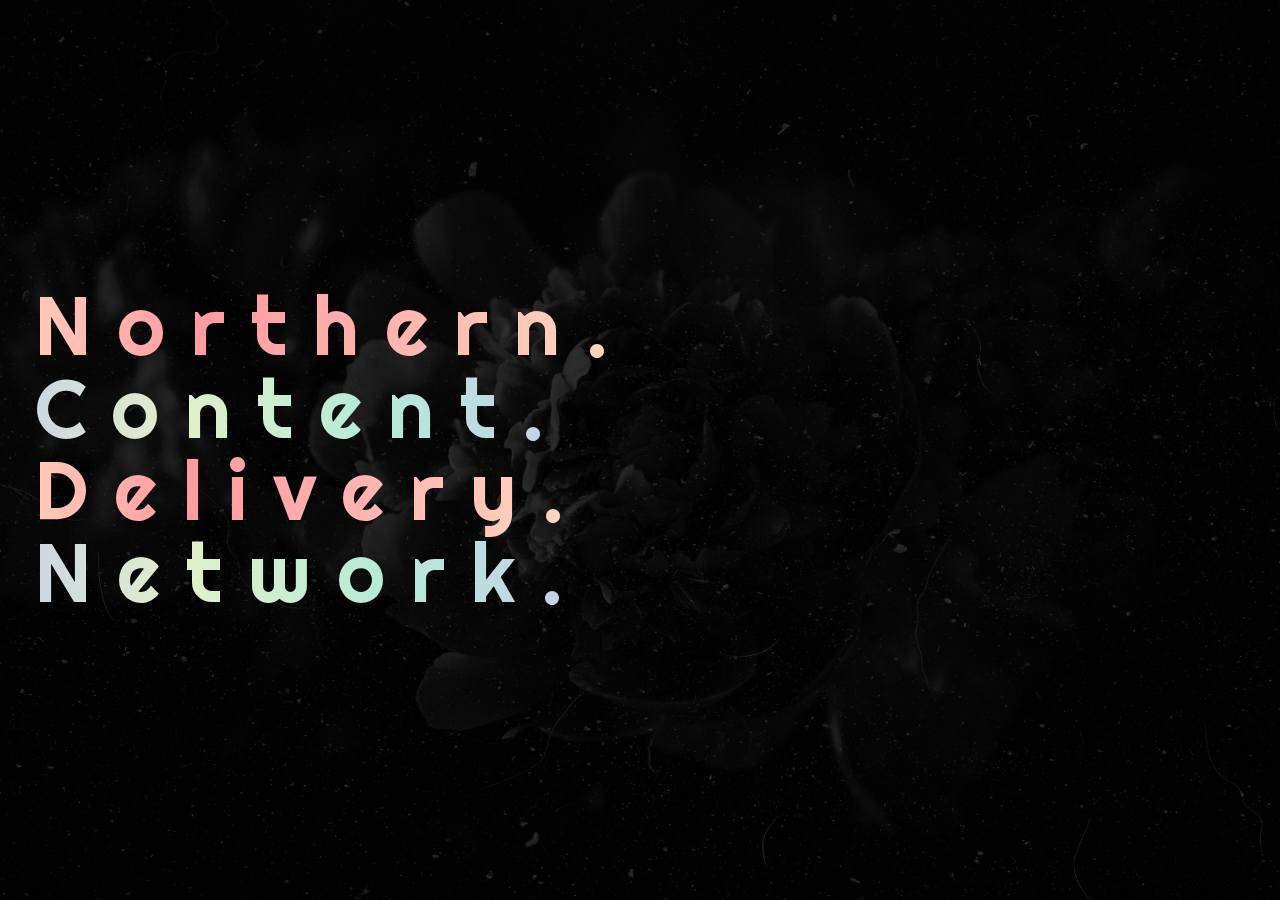
==== index.html @ 8bcfa13d "Add files via upload" ====
<!DOCTYPE HTML>
<html lang="en">
	<head>
		<title>N̷R̷T̷H̷C̷D̷N̷.̷M̷E̷</title>
		<meta charset="utf-8" />
		<meta name="viewport" content="width=device-width,initial-scale=1,user-scalable=no" />
		<meta name="description" content="NRTHCDN, Some Wacky CDN for ServersFrom.Space. Idk, probably my shared files and images here." />
		<link href="https://fonts.googleapis.com/css?family=Righteous:400,400italic" rel="stylesheet" type="text/css" />
		<link rel="icon" type="image/png" href="assets/images/favicon.png" />
		<link rel="apple-touch-icon" href="assets/images/apple-touch-icon.png" />
		<link rel="stylesheet" href="assets/main.css" />
		<noscript><link rel="stylesheet" href="assets/noscript.css" /></noscript>
	</head>
	<body class="is-loading">
		<div id="wrapper">
			<div id="main">
				<div class="inner">
					<h1 id="text06"><a href="#">Northern.</a></h1>
					<h1 id="text04"><a href="#">Content.</a></h1>
					<h1 id="text08"><a href="#">Delivery.</a></h1>
					<h1 id="text02"><a href="#">Network.</a></h1>
					<div id="embed07">
						<style>
						.rainbow_text_animated {
						 background: linear-gradient(to right, #6666ff, #0099ff, #00ff00, #ff3399, #6666ff);
						 -webkit-background-clip: text;
						 background-clip: text;
						 color: transparent;
						 animation: rainbow_animation 6s ease-in-out infinite;
						 background-size: 400% 100%;
						}
						
						@keyframes rainbow_animation {
						 0%,100% {
						 background-position: 0 0;
						 }
						
						 50% {
						 background-position: 100% 0;
						 }
						}
						</style>
					</div>
				</div>
			</div>
		</div>
		<script src="assets/main.js"></script>
	</body>
</html>
---- assets/main.css ----
html,body,div,span,applet,object,iframe,h1,h2,h3,h4,h5,h6,p,blockquote,pre,a,abbr,acronym,address,big,cite,code,del,dfn,em,img,ins,kbd,q,s,samp,small,strike,strong,sub,sup,tt,var,b,u,i,center,dl,dt,dd,ol,ul,li,fieldset,form,label,legend,table,caption,tbody,tfoot,thead,tr,th,td,article,aside,canvas,details,embed,figure,figcaption,footer,header,hgroup,menu,nav,output,ruby,section,summary,time,mark,audio,video{margin:0;padding:0;border:0;font-size:100%;font:inherit;vertical-align:baseline;}article,aside,details,figcaption,figure,footer,header,hgroup,menu,nav,section{display:block;}body{line-height:1;}ol,ul{list-style:none;}blockquote,q{quotes:none;}blockquote:before,blockquote:after,q:before,q:after{content:'';content:none;}table{border-collapse:collapse;border-spacing:0;}body{-webkit-text-size-adjust:none}mark{background-color:transparent;color:inherit}input::-moz-focus-inner{border:0;padding:0}input[type="text"],input[type="email"],select,textarea{-moz-appearance:none;-webkit-appearance:none;-ms-appearance:none;appearance:none}

*, *:before, *:after {
	box-sizing: border-box;
}

body {
	min-width: 320px;
	min-height: 100vh;
	line-height: 1.0;
	word-wrap: break-word;
	overflow-x: hidden;
}

u {
	text-decoration: underline;
}

strong {
	color: inherit;
	font-weight: bolder;
}

em {
	font-style: italic;
}

code {
	font-family: 'Lucida Console', 'Courier New', monospace;
	font-weight: normal;
	text-indent: 0;
	letter-spacing: 0;
	font-size: 0.9em;
	margin: 0 0.25em;
	padding: 0.25em 0.5em;
	background-color: rgba(144,144,144,0.25);
	border-radius: 0.25em;
}

mark {
	background-color: rgba(144,144,144,0.25);
}

a {
	-moz-transition: color 0.25s ease, background-color 0.25s ease, border-color 0.25s ease;
	-webkit-transition: color 0.25s ease, background-color 0.25s ease, border-color 0.25s ease;
	-ms-transition: color 0.25s ease, background-color 0.25s ease, border-color 0.25s ease;
	transition: color 0.25s ease, background-color 0.25s ease, border-color 0.25s ease;
	color: inherit;
	text-decoration: underline;
}

s {
	text-decoration: line-through;
}

body:before {
	content: '';
	display: block;
	position: fixed;
	top: 0;
	left: 0;
	width: 100vw;
	height: 100vh;
	z-index: 0;
	-moz-pointer-events: none;
	-webkit-pointer-events: none;
	-ms-pointer-events: none;
	pointer-events: none;
	-moz-transform: scale(1);
	-webkit-transform: scale(1);
	-ms-transform: scale(1);
	transform: scale(1);
	background-attachment: scroll;
	background-image: linear-gradient(to top, rgba(0,0,0,0.753), rgba(0,0,0,0.753)), url('images/bg.png');
	background-position: 0% 0%, center;
	background-repeat: repeat, no-repeat;
	background-size: auto, cover;
	background-color: #FFFFFF;
}

body:after {
	display: block;
	content: '';
	position: fixed;
	top: 0;
	left: 0;
	width: 100%;
	height: 100%;
	background-color: #000000;
	z-index: 1;
	opacity: 0;
	visibility: hidden;
	-moz-transition: opacity 1s ease-in-out 0s, visibility 1s 0s;
	-webkit-transition: opacity 1s ease-in-out 0s, visibility 1s 0s;
	-ms-transition: opacity 1s ease-in-out 0s, visibility 1s 0s;
	transition: opacity 1s ease-in-out 0s, visibility 1s 0s;
	-moz-transform: scale(1);
	-webkit-transform: scale(1);
	-ms-transform: scale(1);
	transform: scale(1);
}

body.is-loading:after {
	opacity: 1;
	visibility: visible;
}

html {
	font-size: 18pt;
}

#wrapper {
	-webkit-overflow-scrolling: touch;
	display: flex;
	-moz-flex-direction: column;
	-webkit-flex-direction: column;
	-ms-flex-direction: column;
	flex-direction: column;
	-moz-align-items: center;
	-webkit-align-items: center;
	-ms-align-items: center;
	align-items: center;
	-moz-justify-content: center;
	-webkit-justify-content: center;
	-ms-justify-content: center;
	justify-content: center;
	min-height: 100vh;
	position: relative;
	z-index: 2;
	overflow: hidden;
}

#main {
	display: flex;
	position: relative;
	max-width: 100%;
	z-index: 1;
	-moz-align-items: center;
	-webkit-align-items: center;
	-ms-align-items: center;
	align-items: center;
	-moz-justify-content: center;
	-webkit-justify-content: center;
	-ms-justify-content: center;
	justify-content: center;
	-moz-flex-grow: 0;
	-webkit-flex-grow: 0;
	-ms-flex-grow: 0;
	flex-grow: 0;
	-moz-flex-shrink: 0;
	-webkit-flex-shrink: 0;
	-ms-flex-shrink: 0;
	flex-shrink: 0;
	text-align: center;
	-moz-transition: opacity 2s ease 0s,-moz-filter 2s ease 0s;
	-webkit-transition: opacity 2s ease 0s,-webkit-filter 2s ease 0s;
	-ms-transition: opacity 2s ease 0s,-ms-filter 2s ease 0s;
	transition: opacity 2s ease 0s,filter 2s ease 0s;
}

#main > .inner {
	position: relative;
	z-index: 1;
	border-radius: inherit;
	padding: 4rem 2rem;
	max-width: 100%;
	width: 76rem;
}

#main > .inner > * {
	margin-top: 0rem;
	margin-bottom: 0rem;
	-moz-transition: opacity 1s ease-in-out 0s,-moz-filter 1s ease-in-out 0s;
	-webkit-transition: opacity 1s ease-in-out 0s,-webkit-filter 1s ease-in-out 0s;
	-ms-transition: opacity 1s ease-in-out 0s,-ms-filter 1s ease-in-out 0s;
	transition: opacity 1s ease-in-out 0s,filter 1s ease-in-out 0s;
}

#main > .inner > :first-child {
	margin-top: 0 !important;
}

#main > .inner > :last-child {
	margin-bottom: 0 !important;
}

#main > .inner > .full {
	margin-left: calc(-2rem);
	width: calc(100% + 4rem + 0.4725px);
	max-width: calc(100% + 4rem + 0.4725px);
}

#main > .inner > .full:first-child {
	margin-top: -4rem !important;
	border-top-left-radius: inherit;
	border-top-right-radius: inherit;
}

#main > .inner > .full:last-child {
	margin-bottom: -4rem !important;
	border-bottom-left-radius: inherit;
	border-bottom-right-radius: inherit;
}

#main > .inner > .full.screen {
	width: 100vw;
	max-width: 100vw;
	position: relative;
	border-radius: 0 !important;
	left: 50%;
	right: auto;
	margin-left: -50vw;
}

body.is-loading #main {
	opacity: 0;
	-moz-filter: blur(2px);
	-webkit-filter: blur(2px);
	-ms-filter: blur(2px);
	filter: blur(2px);
}

body.is-loading #main > .inner > * {
	opacity: 0;
	-moz-filter: blur(2px);
	-webkit-filter: blur(2px);
	-ms-filter: blur(2px);
	filter: blur(2px);
}

#main > .inner > :nth-child(2) {
	-moz-transition-delay: 0.375s;
	-webkit-transition-delay: 0.375s;
	-ms-transition-delay: 0.375s;
	transition-delay: 0.375s;
}

#main > .inner > :nth-child(3) {
	-moz-transition-delay: 0.75s;
	-webkit-transition-delay: 0.75s;
	-ms-transition-delay: 0.75s;
	transition-delay: 0.75s;
}

#main > .inner > :nth-child(4) {
	-moz-transition-delay: 1.125s;
	-webkit-transition-delay: 1.125s;
	-ms-transition-delay: 1.125s;
	transition-delay: 1.125s;
}

#main > .inner > :nth-child(5) {
	-moz-transition-delay: 1.5s;
	-webkit-transition-delay: 1.5s;
	-ms-transition-delay: 1.5s;
	transition-delay: 1.5s;
}

body.is-instant #main, body.is-instant #main > .inner > *,body.is-instant #main > .inner > section > *  {
	-moz-transition: none !important;
	-webkit-transition: none !important;
	-ms-transition: none !important;
	transition: none !important;
}

body.is-instant:after {
	display: none !important;
	-moz-transition: none !important;
	-webkit-transition: none !important;
	-ms-transition: none !important;
	transition: none !important;
}

h1 br + br, h2 br + br, h3 br + br, p br + br {
	display: block;
	content: ' ';
}

h1 .li, h2 .li, h3 .li, p .li {
	display: list-item;
	padding-left: 0.5em;
	margin: 0.75em 0 0 1em;
}

#text06 br + br {
	margin-top: 0.6rem;
}

#text06 {
	text-align: left;
	color: #F5DEB3;
	font-family: 'Righteous', cursive;
	letter-spacing: 1.5rem;
	width: calc(100% + 1.5rem);
	font-size: 4.75em;
	line-height: 1;
	font-weight: 400;
}

#text06 a {
	text-decoration: none;
}

#text06 a:hover {
	text-decoration: underline;
}

#text06 a {
	background: linear-gradient(to right, #FF9AA2, #FFB7B2, #FFDAC1, #FF9AA2, #FFB7B2, #FFDAC1, #FF9AA2, #FFB7B2, #FFDAC1, #FF9AA2, #FFB7B2, #FFDAC1);
	-webkit-background-clip: text;
	background-clip: text;
	color: transparent;
	animation: rainbow_animation 4s ease-in-out infinite;
	background-size: 400% 100%;
	background-position: 100% 0;
}

#text04 br + br {
	margin-top: 0.6rem;
}

#text04 {
	text-align: left;
	color: #F5DEB3;
	font-family: 'Righteous', cursive;
	letter-spacing: 1.5rem;
	width: calc(100% + 1.5rem);
	font-size: 4.75em;
	line-height: 1;
	font-weight: 400;
}

#text04 a {
	text-decoration: none;
}

#text04 a:hover {
	text-decoration: underline;
}

#text04 a {
	background: linear-gradient(to right, #E2F0CB, #B5EAD7, #C7CEEA, #E2F0CB, #B5EAD7, #C7CEEA, #E2F0CB, #B5EAD7, #C7CEEA, #E2F0CB, #B5EAD7, #C7CEEA);
	-webkit-background-clip: text;
	background-clip: text;
	color: transparent;
	animation: rainbow_animation 4s ease-in-out infinite;
	background-size: 400% 100%;
	background-position: 100% 0;
}

#text08 br + br {
	margin-top: 0.6rem;
}

#text08 {
	text-align: left;
	color: #F5DEB3;
	font-family: 'Righteous', cursive;
	letter-spacing: 1.5rem;
	width: calc(100% + 1.5rem);
	font-size: 4.75em;
	line-height: 1;
	font-weight: 400;
}

#text08 a {
	text-decoration: none;
}

#text08 a:hover {
	text-decoration: underline;
}

#text08 a {
	background: linear-gradient(to right, #FF9AA2, #FFB7B2, #FFDAC1, #FF9AA2, #FFB7B2, #FFDAC1, #FF9AA2, #FFB7B2, #FFDAC1, #FF9AA2, #FFB7B2, #FFDAC1);
	-webkit-background-clip: text;
	background-clip: text;
	color: transparent;
	animation: rainbow_animation 4s ease-in-out infinite;
	background-size: 400% 100%;
	background-position: 100% 0;
}

#text02 br + br {
	margin-top: 0.6rem;
}

#text02 {
	text-align: left;
	color: #F5DEB3;
	font-family: 'Righteous', cursive;
	letter-spacing: 1.5rem;
	width: calc(100% + 1.5rem);
	font-size: 4.75em;
	line-height: 1;
	font-weight: 400;
}

#text02 a {
	text-decoration: none;
}

#text02 a:hover {
	text-decoration: underline;
}

#text02 a {
	background: linear-gradient(to right, #E2F0CB, #B5EAD7, #C7CEEA, #E2F0CB, #B5EAD7, #C7CEEA, #E2F0CB, #B5EAD7, #C7CEEA, #E2F0CB, #B5EAD7, #C7CEEA);
	-webkit-background-clip: text;
	background-clip: text;
	color: transparent;
	animation: rainbow_animation 4s ease-in-out infinite;
	background-size: 400% 100%;
	background-position: 100% 0;
}

@media (max-width: 1680px) {
	html {
		font-size: 13pt;
	}
}

@media (max-width: 1280px) {
	html {
		font-size: 13pt;
	}
}

@media (max-width: 980px) {
	html {
		font-size: 11pt;
	}
}

@media (max-width: 736px) {
	html {
		font-size: 11pt;
	}
	
	#main > .inner {
		padding: 3.5rem 2rem;
	}
	
	#main > .inner > * {
		margin-top: 0rem;
		margin-bottom: 0rem;
	}
	
	#main > .inner > .full {
		margin-left: calc(-2rem);
		width: calc(100% + 4rem + 0.4725px);
		max-width: calc(100% + 4rem + 0.4725px);
	}
	
	#main > .inner > .full:first-child {
		margin-top: -3.5rem !important;
	}
	
	#main > .inner > .full:last-child {
		margin-bottom: -3.5rem !important;
	}
	
	#main > .inner > .full.screen {
		margin-left: -50vw;
	}
	
	#text06 {
		letter-spacing: 1.3125rem;
		width: calc(100% + 1.3125rem);
		font-size: 3.5em;
		line-height: 1;
	}
	
	#text04 {
		letter-spacing: 1.3125rem;
		width: calc(100% + 1.3125rem);
		font-size: 3.5em;
		line-height: 1;
	}
	
	#text08 {
		letter-spacing: 1.3125rem;
		width: calc(100% + 1.3125rem);
		font-size: 3.5em;
		line-height: 1;
	}
	
	#text02 {
		letter-spacing: 1.3125rem;
		width: calc(100% + 1.3125rem);
		font-size: 3.5em;
		line-height: 1;
	}
}

@media (max-width: 480px) {
	#main > .inner > * {
		margin-top: 0rem;
		margin-bottom: 0rem;
	}
}

@media (max-width: 360px) {
	#main > .inner {
		padding: 2.625rem 1.5rem;
	}
	
	#main > .inner > * {
		margin-top: 0rem;
		margin-bottom: 0rem;
	}
	
	#main > .inner > .full {
		margin-left: calc(-1.5rem);
		width: calc(100% + 3rem + 0.4725px);
		max-width: calc(100% + 3rem + 0.4725px);
	}
	
	#main > .inner > .full:first-child {
		margin-top: -2.625rem !important;
	}
	
	#main > .inner > .full:last-child {
		margin-bottom: -2.625rem !important;
	}
	
	#main > .inner > .full.screen {
		margin-left: -50vw;
	}
	
	#text06 {
		font-size: 3.5em;
	}
	
	#text04 {
		font-size: 3.5em;
	}
	
	#text08 {
		font-size: 3.5em;
	}
	
	#text02 {
		font-size: 3.5em;
	}
}
---- assets/noscript.css ----
body {
	overflow: auto !important;
}

body:after {
	display: none !important;
}

#main > .inner {
	opacity: 1.0 !important;
}

#main {
	opacity: 1.0 !important;
	-moz-transform: none !important;
	-webkit-transform: none !important;
	-ms-transform: none !important;
	transform: none !important;
	-moz-transition: none !important;
	-webkit-transition: none !important;
	-ms-transition: none !important;
	transition: none !important;
	-moz-filter: none !important;
	-webkit-filter: none !important;
	-ms-filter: none !important;
	filter: none !important;
}

#main > .inner > section {
	opacity: 1.0 !important;
	-moz-transform: none !important;
	-webkit-transform: none !important;
	-ms-transform: none !important;
	transform: none !important;
	-moz-transition: none !important;
	-webkit-transition: none !important;
	-ms-transition: none !important;
	transition: none !important;
	-moz-filter: none !important;
	-webkit-filter: none !important;
	-ms-filter: none !important;
	filter: none !important;
}

#main > .inner > * {
	opacity: 1.0 !important;
	-moz-transform: none !important;
	-webkit-transform: none !important;
	-ms-transform: none !important;
	transform: none !important;
	-moz-transition: none !important;
	-webkit-transition: none !important;
	-ms-transition: none !important;
	transition: none !important;
	-moz-filter: none !important;
	-webkit-filter: none !important;
	-ms-filter: none !important;
	filter: none !important;
}
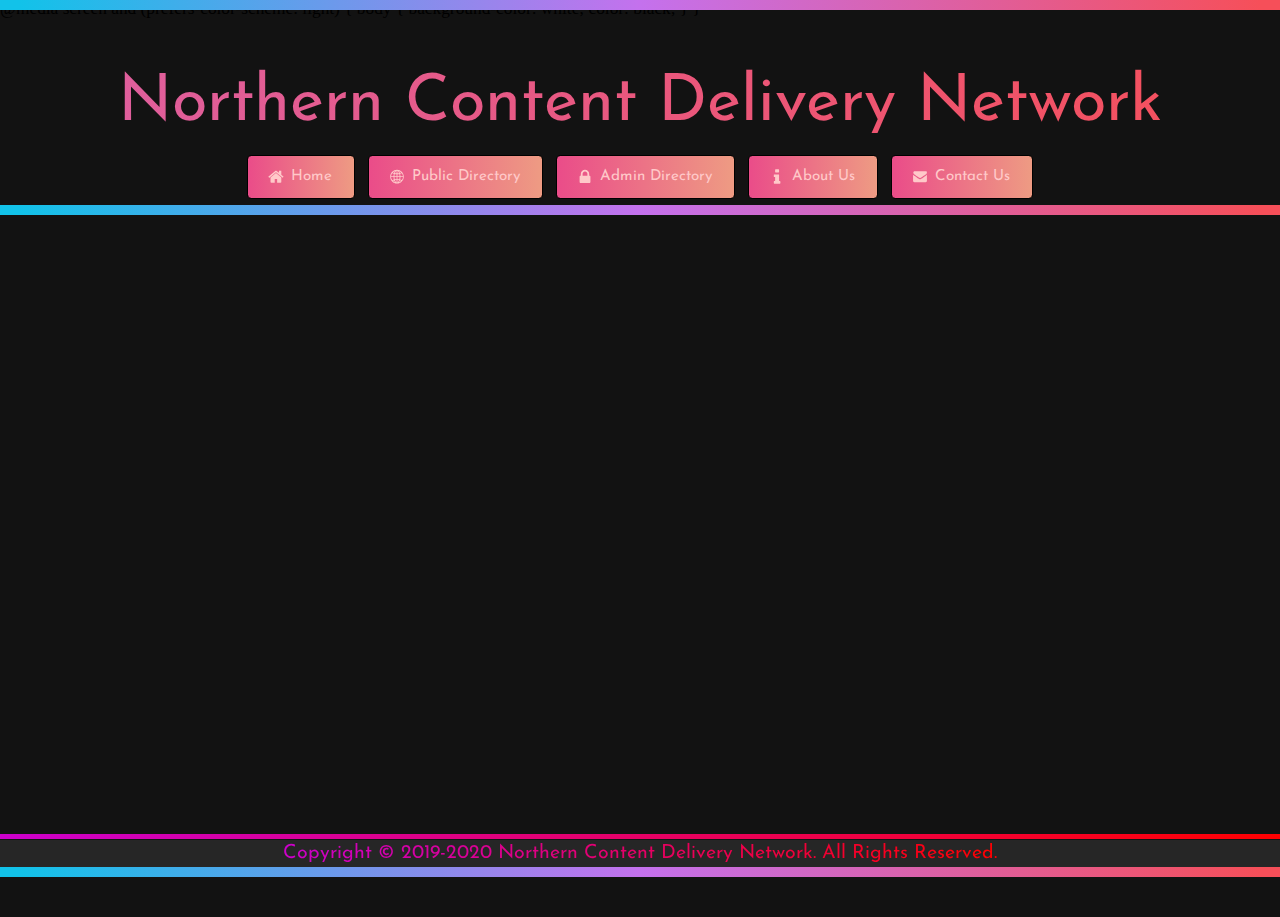
==== commit c16f7d0d: "Added New Web Layout" ====
--- a/index.html
+++ b/index.html
@@ -1,49 +1,115 @@
 <!DOCTYPE HTML>
 <html lang="en">
 	<head>
-		<title>N̷R̷T̷H̷C̷D̷N̷.̷M̷E̷</title>
+		<title>𝙉𝙤𝙧𝙩𝙝𝙚𝙧𝙣 𝘾𝙤𝙣𝙩𝙚𝙣𝙩 𝘿𝙚𝙡𝙞𝙫𝙚𝙧𝙮 𝙉𝙚𝙩𝙬𝙤rk</title>
 		<meta charset="utf-8" />
 		<meta name="viewport" content="width=device-width,initial-scale=1,user-scalable=no" />
-		<meta name="description" content="NRTHCDN, Some Wacky CDN for ServersFrom.Space. Idk, probably my shared files and images here." />
-		<link href="https://fonts.googleapis.com/css?family=Righteous:400,400italic" rel="stylesheet" type="text/css" />
-		<link rel="icon" type="image/png" href="assets/images/favicon.png" />
-		<link rel="apple-touch-icon" href="assets/images/apple-touch-icon.png" />
+		<meta name="description" content="Northern Content Delivery Network // NRTHCDN // For Everyone by CarbonTTV" />
+		<link href="https://fonts.googleapis.com/css?family=Josefin+Sans:400,400italic" rel="stylesheet" type="text/css" />
 		<link rel="stylesheet" href="assets/main.css" />
 		<noscript><link rel="stylesheet" href="assets/noscript.css" /></noscript>
+		@media screen and (prefers-color-scheme: light) {
+		 body {
+		 background-color: white;
+		 color: black;
+		 }
+		}
 	</head>
 	<body class="is-loading">
 		<div id="wrapper">
 			<div id="main">
 				<div class="inner">
-					<h1 id="text06"><a href="#">Northern.</a></h1>
-					<h1 id="text04"><a href="#">Content.</a></h1>
-					<h1 id="text08"><a href="#">Delivery.</a></h1>
-					<h1 id="text02"><a href="#">Network.</a></h1>
-					<div id="embed07">
-						<style>
-						.rainbow_text_animated {
-						 background: linear-gradient(to right, #6666ff, #0099ff, #00ff00, #ff3399, #6666ff);
-						 -webkit-background-clip: text;
-						 background-clip: text;
-						 color: transparent;
-						 animation: rainbow_animation 6s ease-in-out infinite;
-						 background-size: 400% 100%;
-						}
-						
-						@keyframes rainbow_animation {
-						 0%,100% {
-						 background-position: 0 0;
-						 }
-						
-						 50% {
-						 background-position: 100% 0;
-						 }
-						}
-						</style>
-					</div>
+					<header id="header">
+						<div id="container09" class="module-border-wrap module container default full screen">
+							<div class="inner">
+								<p id="text30">⠀</p>
+							</div>
+						</div>
+						<h1 id="text04">Northern Content Delivery Network</h1>
+						<div id="container04" class="container default full screen">
+							<div class="inner">
+								<ul id="buttons01" class="buttons">
+									<li>
+										<a href="#home" class="button n01"><svg><use xlink:href="assets/icons.svg#home"></use></svg><span class="label">Home</span></a>
+									</li><li>
+										<a href="https://nrthcdn.me/public" class="button n02"><svg><use xlink:href="assets/icons.svg#globe"></use></svg><span class="label">Public Directory</span></a>
+									</li><li>
+										<a href="https://nrthcdn.me/admin" class="button n03"><svg><use xlink:href="assets/icons.svg#lock"></use></svg><span class="label">Admin Directory</span></a>
+									</li><li>
+										<a href="#about" class="button n04"><svg><use xlink:href="assets/icons.svg#information"></use></svg><span class="label">About Us</span></a>
+									</li><li>
+										<a href="&#109;&#97;&#105;&#108;&#116;&#111;&#58;%61%64%6d%69%6e%40%73%65%72%76%65%72%73%66%72%6f%6d%2e%73%70%61%63%65" class="button n05"><svg><use xlink:href="assets/icons.svg#email"></use></svg><span class="label">Contact Us</span></a>
+									</li>
+								</ul>
+							</div>
+						</div>
+						<div id="container01" class="module-border-wrap module container default full screen">
+							<div class="inner">
+								<p id="text28">⠀</p>
+							</div>
+						</div>
+						<div id="container06" class="container default full screen">
+							<div class="inner">
+								<p id="text02">⠀</p>
+							</div>
+						</div>
+					</header>
+					<section id="home-section">
+						<div id="container08" class="container default full screen">
+							<div class="inner">
+							</div>
+						</div>
+					</section>
+					<footer id="footer">
+						<hr id="divider02">
+						<div id="container07" class="container default full screen">
+							<div class="inner">
+								<h2 id="text03">Copyright © 2019-2020 Northern Content Delivery Network. All Rights Reserved.</h2>
+							</div>
+						</div>
+						<div id="container02" class="module-border-wrap module container default full screen">
+							<div class="inner">
+								<p id="text01">⠀</p>
+							</div>
+						</div>
+						<div id="container03" class="container columns full screen">
+							<div class="inner">
+								<div>
+								</div>
+								<div>
+								</div>
+								<div>
+									<div id="embed04">
+										<style>
+										rainbow_text_animated {
+										 background: linear-gradient(to right, #12c2e9, #c471ed, #f64f59);
+										 -webkit-background-clip: text;
+										 background-clip: text;
+										 color: transparent;
+										 animation: rainbow_animation 4s ease-in-out infinite;
+										 background-size: 400% 100%;
+										}
+										
+										@keyframes rainbow_animation {
+										 0%,100% {
+										 background-position: 0 0;
+										 }
+										
+										 50% {
+										 background-position: 100% 0;
+										 }
+										}
+										</style>
+									</div>
+								</div>
+								<div>
+								</div>
+							</div>
+						</div>
+					</footer>
 				</div>
 			</div>
 		</div>
 		<script src="assets/main.js"></script>
 	</body>
-</html>+</html>
--- a/assets/main.css
+++ b/assets/main.css
@@ -2,6 +2,27 @@
 
 *, *:before, *:after {
 	box-sizing: border-box;
+}
+
+::-webkit-scrollbar {
+  width: 10px;
+}
+
+::-webkit-scrollbar-track {
+  background: #3D3D3D;
+}
+
+::-webkit-scrollbar-thumb {
+    background: -webkit-gradient(linear,left top,left bottom,from(#e96443),to(#904e95));
+    background: linear-gradient(to bottom,#f2709c,#ff9472);
+    border-radius: 30px;
+}
+
+::-moz-selection { 
+	background: rgba(242,242,242,0.2); 
+}
+::selection { 
+	background: rgba(242,242,242,0.2); 
 }
 
 body {
@@ -10,6 +31,7 @@
 	line-height: 1.0;
 	word-wrap: break-word;
 	overflow-x: hidden;
+	background-color: #121212;
 }
 
 u {
@@ -54,60 +76,10 @@
 	text-decoration: line-through;
 }
 
-body:before {
-	content: '';
-	display: block;
-	position: fixed;
-	top: 0;
-	left: 0;
-	width: 100vw;
-	height: 100vh;
-	z-index: 0;
-	-moz-pointer-events: none;
-	-webkit-pointer-events: none;
-	-ms-pointer-events: none;
-	pointer-events: none;
-	-moz-transform: scale(1);
-	-webkit-transform: scale(1);
-	-ms-transform: scale(1);
-	transform: scale(1);
-	background-attachment: scroll;
-	background-image: linear-gradient(to top, rgba(0,0,0,0.753), rgba(0,0,0,0.753)), url('images/bg.png');
-	background-position: 0% 0%, center;
-	background-repeat: repeat, no-repeat;
-	background-size: auto, cover;
-	background-color: #FFFFFF;
-}
-
-body:after {
-	display: block;
-	content: '';
-	position: fixed;
-	top: 0;
-	left: 0;
-	width: 100%;
-	height: 100%;
-	background-color: #000000;
-	z-index: 1;
-	opacity: 0;
-	visibility: hidden;
-	-moz-transition: opacity 1s ease-in-out 0s, visibility 1s 0s;
-	-webkit-transition: opacity 1s ease-in-out 0s, visibility 1s 0s;
-	-ms-transition: opacity 1s ease-in-out 0s, visibility 1s 0s;
-	transition: opacity 1s ease-in-out 0s, visibility 1s 0s;
-	-moz-transform: scale(1);
-	-webkit-transform: scale(1);
-	-ms-transform: scale(1);
-	transform: scale(1);
-}
-
-body.is-loading:after {
-	opacity: 1;
-	visibility: visible;
-}
-
 html {
 	font-size: 18pt;
+	scrollbar-color: #f05053 #3D3D3D;
+	scrollbar-width: thin;
 }
 
 #wrapper {
@@ -153,52 +125,60 @@
 	-ms-flex-shrink: 0;
 	flex-shrink: 0;
 	text-align: center;
-	-moz-transition: opacity 2s ease 0s,-moz-filter 2s ease 0s;
-	-webkit-transition: opacity 2s ease 0s,-webkit-filter 2s ease 0s;
-	-ms-transition: opacity 2s ease 0s,-ms-filter 2s ease 0s;
-	transition: opacity 2s ease 0s,filter 2s ease 0s;
+	-moz-transition: opacity 0.125s ease-in-out 0s;
+	-webkit-transition: opacity 0.125s ease-in-out 0s;
+	-ms-transition: opacity 0.125s ease-in-out 0s;
+	transition: opacity 0.125s ease-in-out 0s;
 }
 
 #main > .inner {
 	position: relative;
 	z-index: 1;
 	border-radius: inherit;
-	padding: 4rem 2rem;
+	padding: 0rem 0rem;
 	max-width: 100%;
-	width: 76rem;
-}
-
-#main > .inner > * {
+	width: 100vw;
+}
+
+#main > .inner > header {
+	margin-bottom: 0rem;
+	border-top-left-radius: inherit;
+	border-top-right-radius: inherit;
+}
+
+#main > .inner > footer {
+	margin-top: 0rem;
+	border-bottom-left-radius: inherit;
+	border-bottom-right-radius: inherit;
+}
+
+#main > .inner > * > * {
 	margin-top: 0rem;
 	margin-bottom: 0rem;
-	-moz-transition: opacity 1s ease-in-out 0s,-moz-filter 1s ease-in-out 0s;
-	-webkit-transition: opacity 1s ease-in-out 0s,-webkit-filter 1s ease-in-out 0s;
-	-ms-transition: opacity 1s ease-in-out 0s,-ms-filter 1s ease-in-out 0s;
-	transition: opacity 1s ease-in-out 0s,filter 1s ease-in-out 0s;
-}
-
-#main > .inner > :first-child {
+}
+
+#main > .inner > * > :first-child {
 	margin-top: 0 !important;
 }
 
-#main > .inner > :last-child {
+#main > .inner > * > :last-child {
 	margin-bottom: 0 !important;
 }
 
 #main > .inner > .full {
-	margin-left: calc(-2rem);
-	width: calc(100% + 4rem + 0.4725px);
-	max-width: calc(100% + 4rem + 0.4725px);
+	margin-left: calc(0rem);
+	width: calc(100% + 0rem + 0.4725px);
+	max-width: calc(100% + 0rem + 0.4725px);
 }
 
 #main > .inner > .full:first-child {
-	margin-top: -4rem !important;
+	margin-top: 0rem !important;
 	border-top-left-radius: inherit;
 	border-top-right-radius: inherit;
 }
 
 #main > .inner > .full:last-child {
-	margin-bottom: -4rem !important;
+	margin-bottom: 0rem !important;
 	border-bottom-left-radius: inherit;
 	border-bottom-right-radius: inherit;
 }
@@ -213,7 +193,46 @@
 	margin-left: -50vw;
 }
 
+#main > .inner > * > .full {
+	margin-left: calc(0rem);
+	width: calc(100% + 0rem + 0.4725px);
+	max-width: calc(100% + 0rem + 0.4725px);
+}
+
+#main > .inner > * > .full.screen {
+	width: 100vw;
+	max-width: 100vw;
+	position: relative;
+	border-radius: 0 !important;
+	left: 50%;
+	right: auto;
+	margin-left: -50vw;
+}
+
+#main > .inner > header > .full:first-child {
+	margin-top: 0rem !important;
+	border-top-left-radius: inherit;
+	border-top-right-radius: inherit;
+}
+
+#main > .inner > footer > .full:last-child {
+	margin-bottom: 0rem !important;
+	border-bottom-left-radius: inherit;
+	border-bottom-right-radius: inherit;
+}
+
 body.is-loading #main {
+	opacity: 0;
+}
+
+#main > .inner > section > * {
+	-moz-transition: opacity 1s ease-in-out 0s,-moz-filter 1s ease-in-out 0s;
+	-webkit-transition: opacity 1s ease-in-out 0s,-webkit-filter 1s ease-in-out 0s;
+	-ms-transition: opacity 1s ease-in-out 0s,-ms-filter 1s ease-in-out 0s;
+	transition: opacity 1s ease-in-out 0s,filter 1s ease-in-out 0s;
+}
+
+body.is-loading #main > .inner > section > * {
 	opacity: 0;
 	-moz-filter: blur(2px);
 	-webkit-filter: blur(2px);
@@ -221,40 +240,43 @@
 	filter: blur(2px);
 }
 
-body.is-loading #main > .inner > * {
+#main > .inner > header, #main > .inner > footer {
+	-moz-transition: opacity 0.0625s ease-in-out 0.09375s,-moz-filter 0.125s ease-in-out 0.09375s,visibility 0.0625s linear 0.09375s;
+	-webkit-transition: opacity 0.0625s ease-in-out 0.09375s,-webkit-filter 0.125s ease-in-out 0.09375s,visibility 0.0625s linear 0.09375s;
+	-ms-transition: opacity 0.0625s ease-in-out 0.09375s,-ms-filter 0.125s ease-in-out 0.09375s,visibility 0.0625s linear 0.09375s;
+	transition: opacity 0.0625s ease-in-out 0.09375s,filter 0.125s ease-in-out 0.09375s,visibility 0.0625s linear 0.09375s;
+}
+
+#main > .inner > header.hidden, #main > .inner > footer.hidden {
+	-moz-transition: opacity 0.0625s ease-in-out,visibility 0.0625s;
+	-webkit-transition: opacity 0.0625s ease-in-out,visibility 0.0625s;
+	-ms-transition: opacity 0.0625s ease-in-out,visibility 0.0625s;
+	transition: opacity 0.0625s ease-in-out,visibility 0.0625s;
+	opacity: 0;
+	visibility: hidden;
+	-moz-filter: blur(2px);
+	-webkit-filter: blur(2px);
+	-ms-filter: blur(2px);
+	filter: blur(2px);
+}
+
+#main > .inner > section {
+	-moz-transition: opacity 0.125s ease-in-out 0.0625s,-moz-filter 0.125s ease-in-out 0.0625s,min-height 0.0625s ease-in-out,max-height 0.0625s ease-in-out;
+	-webkit-transition: opacity 0.125s ease-in-out 0.0625s,-webkit-filter 0.125s ease-in-out 0.0625s,min-height 0.0625s ease-in-out,max-height 0.0625s ease-in-out;
+	-ms-transition: opacity 0.125s ease-in-out 0.0625s,-ms-filter 0.125s ease-in-out 0.0625s,min-height 0.0625s ease-in-out,max-height 0.0625s ease-in-out;
+	transition: opacity 0.125s ease-in-out 0.0625s,filter 0.125s ease-in-out 0.0625s,min-height 0.0625s ease-in-out,max-height 0.0625s ease-in-out;
+}
+
+#main > .inner > section.inactive {
+	-moz-transition: opacity 0.0625s ease-in-out,-moz-filter 0.0625s ease-in-out;
+	-webkit-transition: opacity 0.0625s ease-in-out,-webkit-filter 0.0625s ease-in-out;
+	-ms-transition: opacity 0.0625s ease-in-out,-ms-filter 0.0625s ease-in-out;
+	transition: opacity 0.0625s ease-in-out,filter 0.0625s ease-in-out;
 	opacity: 0;
 	-moz-filter: blur(2px);
 	-webkit-filter: blur(2px);
 	-ms-filter: blur(2px);
 	filter: blur(2px);
-}
-
-#main > .inner > :nth-child(2) {
-	-moz-transition-delay: 0.375s;
-	-webkit-transition-delay: 0.375s;
-	-ms-transition-delay: 0.375s;
-	transition-delay: 0.375s;
-}
-
-#main > .inner > :nth-child(3) {
-	-moz-transition-delay: 0.75s;
-	-webkit-transition-delay: 0.75s;
-	-ms-transition-delay: 0.75s;
-	transition-delay: 0.75s;
-}
-
-#main > .inner > :nth-child(4) {
-	-moz-transition-delay: 1.125s;
-	-webkit-transition-delay: 1.125s;
-	-ms-transition-delay: 1.125s;
-	transition-delay: 1.125s;
-}
-
-#main > .inner > :nth-child(5) {
-	-moz-transition-delay: 1.5s;
-	-webkit-transition-delay: 1.5s;
-	-ms-transition-delay: 1.5s;
-	transition-delay: 1.5s;
 }
 
 body.is-instant #main, body.is-instant #main > .inner > *,body.is-instant #main > .inner > section > *  {
@@ -283,136 +305,1527 @@
 	margin: 0.75em 0 0 1em;
 }
 
-#text06 br + br {
-	margin-top: 0.6rem;
-}
-
-#text06 {
-	text-align: left;
-	color: #F5DEB3;
-	font-family: 'Righteous', cursive;
-	letter-spacing: 1.5rem;
-	width: calc(100% + 1.5rem);
-	font-size: 4.75em;
-	line-height: 1;
+#text30 br + br {
+	margin-top: 0.45rem;
+}
+
+#text30 {
+	color: #000000;
+	font-family: 'Josefin Sans', sans-serif;
+	font-size: 0.75em;
+	line-height: 0.75;
 	font-weight: 400;
 }
 
-#text06 a {
-	text-decoration: none;
-}
-
-#text06 a:hover {
-	text-decoration: underline;
-}
-
-#text06 a {
-	background: linear-gradient(to right, #FF9AA2, #FFB7B2, #FFDAC1, #FF9AA2, #FFB7B2, #FFDAC1, #FF9AA2, #FFB7B2, #FFDAC1, #FF9AA2, #FFB7B2, #FFDAC1);
+#text02 br + br {
+	margin-top: 0.45rem;
+}
+
+#text02 {
+	color: #000000;
+	font-family: 'Josefin Sans', sans-serif;
+	font-size: 0.75em;
+	line-height: 0.75;
+	font-weight: 400;
+}
+
+#text04 br + br {
+	margin-top: 0.45rem;
+}
+
+#text04 {
+	color: #000000;
+	font-family: 'Josefin Sans', sans-serif;
+	font-size: 3.75em;
+	line-height: 0.75;
+	font-weight: 400;
+}
+
+#text04 {
+	line-height: 1.4;
+	background: linear-gradient(to right, #12c2e9, #c471ed, #f64f59);
 	-webkit-background-clip: text;
 	background-clip: text;
 	color: transparent;
 	animation: rainbow_animation 4s ease-in-out infinite;
 	background-size: 400% 100%;
 	background-position: 100% 0;
-}
-
-#text04 br + br {
-	margin-top: 0.6rem;
-}
-
-#text04 {
-	text-align: left;
-	color: #F5DEB3;
-	font-family: 'Righteous', cursive;
-	letter-spacing: 1.5rem;
-	width: calc(100% + 1.5rem);
-	font-size: 4.75em;
-	line-height: 1;
+	box-decoration-break: clone;
+	-webkit-box-decoration-break: clone;
+	-webkit-text-fill-color: transparent;
+}
+
+#text03 br + br {
+	margin-top: 0.45rem;
+}
+
+#text03 {
+	color: #000000;
+	font-family: 'Josefin Sans', sans-serif;
+	font-size: 1.125em;
+	line-height: 0.75;
 	font-weight: 400;
 }
 
-#text04 a {
+#text03 {
+	line-height: 1.4;
+	padding: 0.25rem;
+	background: linear-gradient(to right, #c0c, red);
+	color: #fff;
+	display: inline;
+	box-decoration-break: clone;
+	-webkit-box-decoration-break: clone;
+	-webkit-background-clip: text;
+	-webkit-text-fill-color: transparent;
+}
+
+#text01 br + br {
+	margin-top: 0.45rem;
+}
+
+#text01 {
+	color: #000000;
+	font-family: 'Josefin Sans', sans-serif;
+	font-size: 0.75em;
+	line-height: 0.75;
+	font-weight: 400;
+}
+
+#text28 br + br {
+	margin-top: 0.45rem;
+}
+
+#text28 {
+	color: #000000;
+	font-family: 'Josefin Sans', sans-serif;
+	font-size: 0.75em;
+	line-height: 0.75;
+	font-weight: 400;
+}
+
+.container > .inner {
+	vertical-align: top;
+	position: relative;
+	max-width: 100%;
+	border-radius: inherit;
+}
+
+#main .container.full:first-child > .inner {
+	border-top-left-radius: inherit;
+	border-top-right-radius: inherit;
+}
+
+#main .container.full:last-child > .inner {
+	border-bottom-left-radius: inherit;
+	border-bottom-right-radius: inherit;
+}
+
+#container09 > .inner {
+	padding: 0rem 0rem;
+	width: 100%;
+	max-width: 100%;
+}
+
+#container09 {
+	display: flex;
+	width: 100%;
+	-moz-align-items: center;
+	-webkit-align-items: center;
+	-ms-align-items: center;
+	align-items: center;
+	-moz-justify-content: center;
+	-webkit-justify-content: center;
+	-ms-justify-content: center;
+	justify-content: center;
+	background-color: transparent;
+}
+
+#container09.default > .inner > * {
+	margin-top: 0rem;
+	margin-bottom: 0rem;
+}
+
+#container09.default > .inner > *:first-child {
+	margin-top: 0 !important;
+}
+
+#container09.default > .inner > *:last-child {
+	margin-bottom: 0 !important;
+}
+
+#container09.columns > .inner {
+	-moz-flex-wrap: wrap;
+	-webkit-flex-wrap: wrap;
+	-ms-flex-wrap: wrap;
+	flex-wrap: wrap;
+	display: inline-flex;
+	-moz-align-items: flex-start;
+	-webkit-align-items: flex-start;
+	-ms-align-items: flex-start;
+	align-items: flex-start;
+}
+
+#container09.columns > .inner > * {
+	-moz-flex-shrink: 0;
+	-webkit-flex-shrink: 0;
+	-ms-flex-shrink: 0;
+	flex-shrink: 0;
+	-moz-flex-grow: 0;
+	-webkit-flex-grow: 0;
+	-ms-flex-grow: 0;
+	flex-grow: 0;
+	max-width: 100%;
+	padding: 0 0 0 2rem;
+}
+
+#container09.columns > .inner > * > * {
+	margin-top: 0rem;
+	margin-bottom: 0rem;
+}
+
+#container09.columns > .inner > * > *:first-child {
+	margin-top: 0 !important;
+}
+
+#container09.columns > .inner > * > *:last-child {
+	margin-bottom: 0 !important;
+}
+
+#container09.columns > .inner > *:first-child {
+	margin-left: -2rem;
+}
+
+#container09.default > .inner > .full {
+	margin-left: calc(0rem);
+	width: calc(100% + 0rem + 0.4725px);
+	max-width: none;
+}
+
+#container09.default > .inner > .full:first-child {
+	margin-top: 0rem !important;
+	border-top-left-radius: inherit;
+	border-top-right-radius: inherit;
+}
+
+#container09.default > .inner > .full:last-child {
+	margin-bottom: 0rem !important;
+	border-bottom-left-radius: inherit;
+	border-bottom-right-radius: inherit;
+}
+
+#container09.columns > .inner > div > .full {
+	margin-left: calc(-1rem);
+	width: calc(100% + 2rem + 0.4725px);
+	max-width: none;
+}
+
+#container09.columns > .inner > div:first-child > .full {
+	margin-left: calc(0rem);
+	width: calc(100% + 1rem + 0.4725px);
+}
+
+#container09.columns > .inner > div:last-child > .full {
+	width: calc(100% + 1rem + 0.4725px);
+}
+
+#container09.columns > .inner > div > .full:first-child {
+	margin-top: calc(0rem) !important;
+}
+
+#container09.columns > .inner > div > .full:last-child {
+	margin-bottom: calc(0rem) !important;
+}
+
+#container09.columns > .inner > div:first-child, #container09.columns > .inner > div:first-child > .full:first-child {
+	border-top-left-radius: inherit;
+}
+
+#container09.columns > .inner > div:last-child, #container09.columns > .inner > div:last-child > .full:first-child {
+	border-top-right-radius: inherit;
+}
+
+#container09.columns > .inner > .full {
+	align-self: stretch;
+}
+
+#container09.columns > .inner > .full:first-child {
+	border-top-left-radius: inherit;
+	border-bottom-left-radius: inherit;
+}
+
+#container09.columns > .inner > .full:last-child {
+	border-top-right-radius: inherit;
+	border-bottom-right-radius: inherit;
+}
+
+#container09.columns > .inner > .full > .full:first-child:last-child {
+	height: calc(100% + 0rem);
+	border-radius: inherit;
+}
+
+#container09.columns > .inner > .full > .full:first-child:last-child img {
+	position: absolute;
+	width: 100%;
+	height: 100%;
+}
+
+#container09.columns > .inner > .full > .full:first-child:last-child a, #container09.columns > .inner > .full > .full:first-child:last-child span, #container09.columns > .inner > .full > .full:first-child:last-child img {
+	height: 100%;
+	border-radius: inherit;
+}
+
+#container09 > .inner {
+	border-left: 20px solid #12c2e9;
+	border-right: 20px solid #f64f59;
+	-webkit-box-sizing: border-box;
+	-moz-box-sizing: border-box;
+	box-sizing: border-box;
+	background-position: 0 0, 0 100% ;
+	background-repeat: no-repeat;
+	-webkit-background-size: 100% 20px;
+	-moz-background-size: 100% 20px;
+	background-size: 100% 20px;
+	background-image: linear-gradient(to right, #12c2e9 0%, #c471ed 50%, #f64f59 100%), linear-gradient(to right, #12c2e9 0%, #c471ed 50%, #f64f59 100%);
+	position: fixed;
+	top: 0;
+}
+
+#container04 > .inner {
+	padding: 0rem 0rem;
+	width: 100%;
+	max-width: 100%;
+}
+
+#container04 {
+	display: flex;
+	width: 100%;
+	-moz-align-items: center;
+	-webkit-align-items: center;
+	-ms-align-items: center;
+	align-items: center;
+	-moz-justify-content: center;
+	-webkit-justify-content: center;
+	-ms-justify-content: center;
+	justify-content: center;
+	background-color: #121212;
+}
+
+#container04.default > .inner > * {
+	margin-top: 0rem;
+	margin-bottom: 0rem;
+}
+
+#container04.default > .inner > *:first-child {
+	margin-top: 0 !important;
+}
+
+#container04.default > .inner > *:last-child {
+	margin-bottom: 0 !important;
+}
+
+#container04.columns > .inner {
+	-moz-flex-wrap: wrap;
+	-webkit-flex-wrap: wrap;
+	-ms-flex-wrap: wrap;
+	flex-wrap: wrap;
+	display: inline-flex;
+	-moz-align-items: flex-start;
+	-webkit-align-items: flex-start;
+	-ms-align-items: flex-start;
+	align-items: flex-start;
+}
+
+#container04.columns > .inner > * {
+	-moz-flex-shrink: 0;
+	-webkit-flex-shrink: 0;
+	-ms-flex-shrink: 0;
+	flex-shrink: 0;
+	-moz-flex-grow: 0;
+	-webkit-flex-grow: 0;
+	-ms-flex-grow: 0;
+	flex-grow: 0;
+	max-width: 100%;
+	padding: 0 0 0 2rem;
+}
+
+#container04.columns > .inner > * > * {
+	margin-top: 0rem;
+	margin-bottom: 0rem;
+}
+
+#container04.columns > .inner > * > *:first-child {
+	margin-top: 0 !important;
+}
+
+#container04.columns > .inner > * > *:last-child {
+	margin-bottom: 0 !important;
+}
+
+#container04.columns > .inner > *:first-child {
+	margin-left: -2rem;
+}
+
+#container04.default > .inner > .full {
+	margin-left: calc(0rem);
+	width: calc(100% + 0rem + 0.4725px);
+	max-width: none;
+}
+
+#container04.default > .inner > .full:first-child {
+	margin-top: 0rem !important;
+	border-top-left-radius: inherit;
+	border-top-right-radius: inherit;
+}
+
+#container04.default > .inner > .full:last-child {
+	margin-bottom: 0rem !important;
+	border-bottom-left-radius: inherit;
+	border-bottom-right-radius: inherit;
+}
+
+#container04.columns > .inner > div > .full {
+	margin-left: calc(-1rem);
+	width: calc(100% + 2rem + 0.4725px);
+	max-width: none;
+}
+
+#container04.columns > .inner > div:first-child > .full {
+	margin-left: calc(0rem);
+	width: calc(100% + 1rem + 0.4725px);
+}
+
+#container04.columns > .inner > div:last-child > .full {
+	width: calc(100% + 1rem + 0.4725px);
+}
+
+#container04.columns > .inner > div > .full:first-child {
+	margin-top: calc(0rem) !important;
+}
+
+#container04.columns > .inner > div > .full:last-child {
+	margin-bottom: calc(0rem) !important;
+}
+
+#container04.columns > .inner > div:first-child, #container04.columns > .inner > div:first-child > .full:first-child {
+	border-top-left-radius: inherit;
+}
+
+#container04.columns > .inner > div:last-child, #container04.columns > .inner > div:last-child > .full:first-child {
+	border-top-right-radius: inherit;
+}
+
+#container04.columns > .inner > .full {
+	align-self: stretch;
+}
+
+#container04.columns > .inner > .full:first-child {
+	border-top-left-radius: inherit;
+	border-bottom-left-radius: inherit;
+}
+
+#container04.columns > .inner > .full:last-child {
+	border-top-right-radius: inherit;
+	border-bottom-right-radius: inherit;
+}
+
+#container04.columns > .inner > .full > .full:first-child:last-child {
+	height: calc(100% + 0rem);
+	border-radius: inherit;
+}
+
+#container04.columns > .inner > .full > .full:first-child:last-child img {
+	position: absolute;
+	width: 100%;
+	height: 100%;
+}
+
+#container04.columns > .inner > .full > .full:first-child:last-child a, #container04.columns > .inner > .full > .full:first-child:last-child span, #container04.columns > .inner > .full > .full:first-child:last-child img {
+	height: 100%;
+	border-radius: inherit;
+}
+
+#container01 > .inner {
+	padding: 0rem 0rem;
+	width: 100%;
+	max-width: 100%;
+}
+
+#container01 {
+	display: flex;
+	width: 100%;
+	-moz-align-items: center;
+	-webkit-align-items: center;
+	-ms-align-items: center;
+	align-items: center;
+	-moz-justify-content: center;
+	-webkit-justify-content: center;
+	-ms-justify-content: center;
+	justify-content: center;
+	background-color: transparent;
+}
+
+#container01.default > .inner > * {
+	margin-top: 0rem;
+	margin-bottom: 0rem;
+}
+
+#container01.default > .inner > *:first-child {
+	margin-top: 0 !important;
+}
+
+#container01.default > .inner > *:last-child {
+	margin-bottom: 0 !important;
+}
+
+#container01.columns > .inner {
+	-moz-flex-wrap: wrap;
+	-webkit-flex-wrap: wrap;
+	-ms-flex-wrap: wrap;
+	flex-wrap: wrap;
+	display: inline-flex;
+	-moz-align-items: flex-start;
+	-webkit-align-items: flex-start;
+	-ms-align-items: flex-start;
+	align-items: flex-start;
+}
+
+#container01.columns > .inner > * {
+	-moz-flex-shrink: 0;
+	-webkit-flex-shrink: 0;
+	-ms-flex-shrink: 0;
+	flex-shrink: 0;
+	-moz-flex-grow: 0;
+	-webkit-flex-grow: 0;
+	-ms-flex-grow: 0;
+	flex-grow: 0;
+	max-width: 100%;
+	padding: 0 0 0 2rem;
+}
+
+#container01.columns > .inner > * > * {
+	margin-top: 0rem;
+	margin-bottom: 0rem;
+}
+
+#container01.columns > .inner > * > *:first-child {
+	margin-top: 0 !important;
+}
+
+#container01.columns > .inner > * > *:last-child {
+	margin-bottom: 0 !important;
+}
+
+#container01.columns > .inner > *:first-child {
+	margin-left: -2rem;
+}
+
+#container01.default > .inner > .full {
+	margin-left: calc(0rem);
+	width: calc(100% + 0rem + 0.4725px);
+	max-width: none;
+}
+
+#container01.default > .inner > .full:first-child {
+	margin-top: 0rem !important;
+	border-top-left-radius: inherit;
+	border-top-right-radius: inherit;
+}
+
+#container01.default > .inner > .full:last-child {
+	margin-bottom: 0rem !important;
+	border-bottom-left-radius: inherit;
+	border-bottom-right-radius: inherit;
+}
+
+#container01.columns > .inner > div > .full {
+	margin-left: calc(-1rem);
+	width: calc(100% + 2rem + 0.4725px);
+	max-width: none;
+}
+
+#container01.columns > .inner > div:first-child > .full {
+	margin-left: calc(0rem);
+	width: calc(100% + 1rem + 0.4725px);
+}
+
+#container01.columns > .inner > div:last-child > .full {
+	width: calc(100% + 1rem + 0.4725px);
+}
+
+#container01.columns > .inner > div > .full:first-child {
+	margin-top: calc(0rem) !important;
+}
+
+#container01.columns > .inner > div > .full:last-child {
+	margin-bottom: calc(0rem) !important;
+}
+
+#container01.columns > .inner > div:first-child, #container01.columns > .inner > div:first-child > .full:first-child {
+	border-top-left-radius: inherit;
+}
+
+#container01.columns > .inner > div:last-child, #container01.columns > .inner > div:last-child > .full:first-child {
+	border-top-right-radius: inherit;
+}
+
+#container01.columns > .inner > .full {
+	align-self: stretch;
+}
+
+#container01.columns > .inner > .full:first-child {
+	border-top-left-radius: inherit;
+	border-bottom-left-radius: inherit;
+}
+
+#container01.columns > .inner > .full:last-child {
+	border-top-right-radius: inherit;
+	border-bottom-right-radius: inherit;
+}
+
+#container01.columns > .inner > .full > .full:first-child:last-child {
+	height: calc(100% + 0rem);
+	border-radius: inherit;
+}
+
+#container01.columns > .inner > .full > .full:first-child:last-child img {
+	position: absolute;
+	width: 100%;
+	height: 100%;
+}
+
+#container01.columns > .inner > .full > .full:first-child:last-child a, #container01.columns > .inner > .full > .full:first-child:last-child span, #container01.columns > .inner > .full > .full:first-child:last-child img {
+	height: 100%;
+	border-radius: inherit;
+}
+
+#container01 > .inner {
+	border-left: 20px solid #12c2e9;
+	border-right: 20px solid #f64f59;
+	-webkit-box-sizing: border-box;
+	-moz-box-sizing: border-box;
+	box-sizing: border-box;
+	background-position: 0 0, 0 100% ;
+	background-repeat: no-repeat;
+	-webkit-background-size: 100% 20px;
+	-moz-background-size: 100% 20px;
+	background-size: 100% 20px;
+	background-image: linear-gradient(to right, #12c2e9 0%, #c471ed 50%, #f64f59 100%), linear-gradient(to right, #12c2e9 0%, #c471ed 50%, #f64f59 100%);
+}
+
+#container06 > .inner {
+	padding: 0rem 0rem;
+	width: 100%;
+	max-width: 100%;
+}
+
+#container06 {
+	display: flex;
+	width: 100%;
+	-moz-align-items: center;
+	-webkit-align-items: center;
+	-ms-align-items: center;
+	align-items: center;
+	-moz-justify-content: center;
+	-webkit-justify-content: center;
+	-ms-justify-content: center;
+	justify-content: center;
+	background-color: transparent;
+}
+
+#container06.default > .inner > * {
+	margin-top: 0rem;
+	margin-bottom: 0rem;
+}
+
+#container06.default > .inner > *:first-child {
+	margin-top: 0 !important;
+}
+
+#container06.default > .inner > *:last-child {
+	margin-bottom: 0 !important;
+}
+
+#container06.columns > .inner {
+	-moz-flex-wrap: wrap;
+	-webkit-flex-wrap: wrap;
+	-ms-flex-wrap: wrap;
+	flex-wrap: wrap;
+	display: inline-flex;
+	-moz-align-items: flex-start;
+	-webkit-align-items: flex-start;
+	-ms-align-items: flex-start;
+	align-items: flex-start;
+}
+
+#container06.columns > .inner > * {
+	-moz-flex-shrink: 0;
+	-webkit-flex-shrink: 0;
+	-ms-flex-shrink: 0;
+	flex-shrink: 0;
+	-moz-flex-grow: 0;
+	-webkit-flex-grow: 0;
+	-ms-flex-grow: 0;
+	flex-grow: 0;
+	max-width: 100%;
+	padding: 0 0 0 2rem;
+}
+
+#container06.columns > .inner > * > * {
+	margin-top: 0rem;
+	margin-bottom: 0rem;
+}
+
+#container06.columns > .inner > * > *:first-child {
+	margin-top: 0 !important;
+}
+
+#container06.columns > .inner > * > *:last-child {
+	margin-bottom: 0 !important;
+}
+
+#container06.columns > .inner > *:first-child {
+	margin-left: -2rem;
+}
+
+#container06.default > .inner > .full {
+	margin-left: calc(0rem);
+	width: calc(100% + 0rem + 0.4725px);
+	max-width: none;
+}
+
+#container06.default > .inner > .full:first-child {
+	margin-top: 0rem !important;
+	border-top-left-radius: inherit;
+	border-top-right-radius: inherit;
+}
+
+#container06.default > .inner > .full:last-child {
+	margin-bottom: 0rem !important;
+	border-bottom-left-radius: inherit;
+	border-bottom-right-radius: inherit;
+}
+
+#container06.columns > .inner > div > .full {
+	margin-left: calc(-1rem);
+	width: calc(100% + 2rem + 0.4725px);
+	max-width: none;
+}
+
+#container06.columns > .inner > div:first-child > .full {
+	margin-left: calc(0rem);
+	width: calc(100% + 1rem + 0.4725px);
+}
+
+#container06.columns > .inner > div:last-child > .full {
+	width: calc(100% + 1rem + 0.4725px);
+}
+
+#container06.columns > .inner > div > .full:first-child {
+	margin-top: calc(0rem) !important;
+}
+
+#container06.columns > .inner > div > .full:last-child {
+	margin-bottom: calc(0rem) !important;
+}
+
+#container06.columns > .inner > div:first-child, #container06.columns > .inner > div:first-child > .full:first-child {
+	border-top-left-radius: inherit;
+}
+
+#container06.columns > .inner > div:last-child, #container06.columns > .inner > div:last-child > .full:first-child {
+	border-top-right-radius: inherit;
+}
+
+#container06.columns > .inner > .full {
+	align-self: stretch;
+}
+
+#container06.columns > .inner > .full:first-child {
+	border-top-left-radius: inherit;
+	border-bottom-left-radius: inherit;
+}
+
+#container06.columns > .inner > .full:last-child {
+	border-top-right-radius: inherit;
+	border-bottom-right-radius: inherit;
+}
+
+#container06.columns > .inner > .full > .full:first-child:last-child {
+	height: calc(100% + 0rem);
+	border-radius: inherit;
+}
+
+#container06.columns > .inner > .full > .full:first-child:last-child img {
+	position: absolute;
+	width: 100%;
+	height: 100%;
+}
+
+#container06.columns > .inner > .full > .full:first-child:last-child a, #container06.columns > .inner > .full > .full:first-child:last-child span, #container06.columns > .inner > .full > .full:first-child:last-child img {
+	height: 100%;
+	border-radius: inherit;
+}
+
+#container08 > .inner {
+	padding: 0rem 0rem;
+	width: 100%;
+	max-width: 100%;
+}
+
+#container08 {
+	display: flex;
+	width: 100%;
+	min-height: 35rem;
+	-moz-align-items: center;
+	-webkit-align-items: center;
+	-ms-align-items: center;
+	align-items: center;
+	-moz-justify-content: center;
+	-webkit-justify-content: center;
+	-ms-justify-content: center;
+	justify-content: center;
+	background-color: #121212;
+}
+
+#container08.default > .inner > * {
+	margin-top: 0rem;
+	margin-bottom: 0rem;
+}
+
+#container08.default > .inner > *:first-child {
+	margin-top: 0 !important;
+}
+
+#container08.default > .inner > *:last-child {
+	margin-bottom: 0 !important;
+}
+
+#container08.columns > .inner {
+	-moz-flex-wrap: wrap;
+	-webkit-flex-wrap: wrap;
+	-ms-flex-wrap: wrap;
+	flex-wrap: wrap;
+	display: inline-flex;
+	-moz-align-items: flex-start;
+	-webkit-align-items: flex-start;
+	-ms-align-items: flex-start;
+	align-items: flex-start;
+}
+
+#container08.columns > .inner > * {
+	-moz-flex-shrink: 0;
+	-webkit-flex-shrink: 0;
+	-ms-flex-shrink: 0;
+	flex-shrink: 0;
+	-moz-flex-grow: 0;
+	-webkit-flex-grow: 0;
+	-ms-flex-grow: 0;
+	flex-grow: 0;
+	max-width: 100%;
+	padding: 0 0 0 2rem;
+}
+
+#container08.columns > .inner > * > * {
+	margin-top: 0rem;
+	margin-bottom: 0rem;
+}
+
+#container08.columns > .inner > * > *:first-child {
+	margin-top: 0 !important;
+}
+
+#container08.columns > .inner > * > *:last-child {
+	margin-bottom: 0 !important;
+}
+
+#container08.columns > .inner > *:first-child {
+	margin-left: -2rem;
+}
+
+#container08.default > .inner > .full {
+	margin-left: calc(0rem);
+	width: calc(100% + 0rem + 0.4725px);
+	max-width: none;
+}
+
+#container08.default > .inner > .full:first-child {
+	margin-top: 0rem !important;
+	border-top-left-radius: inherit;
+	border-top-right-radius: inherit;
+}
+
+#container08.default > .inner > .full:last-child {
+	margin-bottom: 0rem !important;
+	border-bottom-left-radius: inherit;
+	border-bottom-right-radius: inherit;
+}
+
+#container08.columns > .inner > div > .full {
+	margin-left: calc(-1rem);
+	width: calc(100% + 2rem + 0.4725px);
+	max-width: none;
+}
+
+#container08.columns > .inner > div:first-child > .full {
+	margin-left: calc(0rem);
+	width: calc(100% + 1rem + 0.4725px);
+}
+
+#container08.columns > .inner > div:last-child > .full {
+	width: calc(100% + 1rem + 0.4725px);
+}
+
+#container08.columns > .inner > div > .full:first-child {
+	margin-top: calc(0rem) !important;
+}
+
+#container08.columns > .inner > div > .full:last-child {
+	margin-bottom: calc(0rem) !important;
+}
+
+#container08.columns > .inner > div:first-child, #container08.columns > .inner > div:first-child > .full:first-child {
+	border-top-left-radius: inherit;
+}
+
+#container08.columns > .inner > div:last-child, #container08.columns > .inner > div:last-child > .full:first-child {
+	border-top-right-radius: inherit;
+}
+
+#container08.columns > .inner > .full {
+	align-self: stretch;
+	min-height: 35rem;
+}
+
+#container08.columns > .inner > .full:first-child {
+	border-top-left-radius: inherit;
+	border-bottom-left-radius: inherit;
+}
+
+#container08.columns > .inner > .full:last-child {
+	border-top-right-radius: inherit;
+	border-bottom-right-radius: inherit;
+}
+
+#container08.columns > .inner > .full > .full:first-child:last-child {
+	height: calc(100% + 0rem);
+	border-radius: inherit;
+}
+
+#container08.columns > .inner > .full > .full:first-child:last-child img {
+	position: absolute;
+	width: 100%;
+	height: 100%;
+}
+
+#container08.columns > .inner > .full > .full:first-child:last-child a, #container08.columns > .inner > .full > .full:first-child:last-child span, #container08.columns > .inner > .full > .full:first-child:last-child img {
+	height: 100%;
+	border-radius: inherit;
+}
+
+#container07 > .inner {
+	padding: 0rem 0rem;
+	width: 100%;
+	max-width: 100%;
+}
+
+#container07 {
+	display: flex;
+	width: 100%;
+	-moz-align-items: center;
+	-webkit-align-items: center;
+	-ms-align-items: center;
+	align-items: center;
+	-moz-justify-content: center;
+	-webkit-justify-content: center;
+	-ms-justify-content: center;
+	justify-content: center;
+	background-color: #262626;
+}
+
+#container07.default > .inner > * {
+	margin-top: 0rem;
+	margin-bottom: 0rem;
+}
+
+#container07.default > .inner > *:first-child {
+	margin-top: 0 !important;
+}
+
+#container07.default > .inner > *:last-child {
+	margin-bottom: 0 !important;
+}
+
+#container07.columns > .inner {
+	-moz-flex-wrap: wrap;
+	-webkit-flex-wrap: wrap;
+	-ms-flex-wrap: wrap;
+	flex-wrap: wrap;
+	display: inline-flex;
+	-moz-align-items: flex-start;
+	-webkit-align-items: flex-start;
+	-ms-align-items: flex-start;
+	align-items: flex-start;
+}
+
+#container07.columns > .inner > * {
+	-moz-flex-shrink: 0;
+	-webkit-flex-shrink: 0;
+	-ms-flex-shrink: 0;
+	flex-shrink: 0;
+	-moz-flex-grow: 0;
+	-webkit-flex-grow: 0;
+	-ms-flex-grow: 0;
+	flex-grow: 0;
+	max-width: 100%;
+	padding: 0 0 0 2rem;
+}
+
+#container07.columns > .inner > * > * {
+	margin-top: 0rem;
+	margin-bottom: 0rem;
+}
+
+#container07.columns > .inner > * > *:first-child {
+	margin-top: 0 !important;
+}
+
+#container07.columns > .inner > * > *:last-child {
+	margin-bottom: 0 !important;
+}
+
+#container07.columns > .inner > *:first-child {
+	margin-left: -2rem;
+}
+
+#container07.default > .inner > .full {
+	margin-left: calc(0rem);
+	width: calc(100% + 0rem + 0.4725px);
+	max-width: none;
+}
+
+#container07.default > .inner > .full:first-child {
+	margin-top: 0rem !important;
+	border-top-left-radius: inherit;
+	border-top-right-radius: inherit;
+}
+
+#container07.default > .inner > .full:last-child {
+	margin-bottom: 0rem !important;
+	border-bottom-left-radius: inherit;
+	border-bottom-right-radius: inherit;
+}
+
+#container07.columns > .inner > div > .full {
+	margin-left: calc(-1rem);
+	width: calc(100% + 2rem + 0.4725px);
+	max-width: none;
+}
+
+#container07.columns > .inner > div:first-child > .full {
+	margin-left: calc(0rem);
+	width: calc(100% + 1rem + 0.4725px);
+}
+
+#container07.columns > .inner > div:last-child > .full {
+	width: calc(100% + 1rem + 0.4725px);
+}
+
+#container07.columns > .inner > div > .full:first-child {
+	margin-top: calc(0rem) !important;
+}
+
+#container07.columns > .inner > div > .full:last-child {
+	margin-bottom: calc(0rem) !important;
+}
+
+#container07.columns > .inner > div:first-child, #container07.columns > .inner > div:first-child > .full:first-child {
+	border-top-left-radius: inherit;
+}
+
+#container07.columns > .inner > div:last-child, #container07.columns > .inner > div:last-child > .full:first-child {
+	border-top-right-radius: inherit;
+}
+
+#container07.columns > .inner > .full {
+	align-self: stretch;
+}
+
+#container07.columns > .inner > .full:first-child {
+	border-top-left-radius: inherit;
+	border-bottom-left-radius: inherit;
+}
+
+#container07.columns > .inner > .full:last-child {
+	border-top-right-radius: inherit;
+	border-bottom-right-radius: inherit;
+}
+
+#container07.columns > .inner > .full > .full:first-child:last-child {
+	height: calc(100% + 0rem);
+	border-radius: inherit;
+}
+
+#container07.columns > .inner > .full > .full:first-child:last-child img {
+	position: absolute;
+	width: 100%;
+	height: 100%;
+}
+
+#container07.columns > .inner > .full > .full:first-child:last-child a, #container07.columns > .inner > .full > .full:first-child:last-child span, #container07.columns > .inner > .full > .full:first-child:last-child img {
+	height: 100%;
+	border-radius: inherit;
+}
+
+#container02 > .inner {
+	padding: 0rem 0rem;
+	width: 100%;
+	max-width: 100%;
+}
+
+#container02 {
+	display: flex;
+	width: 100%;
+	-moz-align-items: center;
+	-webkit-align-items: center;
+	-ms-align-items: center;
+	align-items: center;
+	-moz-justify-content: center;
+	-webkit-justify-content: center;
+	-ms-justify-content: center;
+	justify-content: center;
+	background-color: transparent;
+}
+
+#container02.default > .inner > * {
+	margin-top: 0rem;
+	margin-bottom: 0rem;
+}
+
+#container02.default > .inner > *:first-child {
+	margin-top: 0 !important;
+}
+
+#container02.default > .inner > *:last-child {
+	margin-bottom: 0 !important;
+}
+
+#container02.columns > .inner {
+	-moz-flex-wrap: wrap;
+	-webkit-flex-wrap: wrap;
+	-ms-flex-wrap: wrap;
+	flex-wrap: wrap;
+	display: inline-flex;
+	-moz-align-items: flex-start;
+	-webkit-align-items: flex-start;
+	-ms-align-items: flex-start;
+	align-items: flex-start;
+}
+
+#container02.columns > .inner > * {
+	-moz-flex-shrink: 0;
+	-webkit-flex-shrink: 0;
+	-ms-flex-shrink: 0;
+	flex-shrink: 0;
+	-moz-flex-grow: 0;
+	-webkit-flex-grow: 0;
+	-ms-flex-grow: 0;
+	flex-grow: 0;
+	max-width: 100%;
+	padding: 0 0 0 2rem;
+}
+
+#container02.columns > .inner > * > * {
+	margin-top: 0rem;
+	margin-bottom: 0rem;
+}
+
+#container02.columns > .inner > * > *:first-child {
+	margin-top: 0 !important;
+}
+
+#container02.columns > .inner > * > *:last-child {
+	margin-bottom: 0 !important;
+}
+
+#container02.columns > .inner > *:first-child {
+	margin-left: -2rem;
+}
+
+#container02.default > .inner > .full {
+	margin-left: calc(0rem);
+	width: calc(100% + 0rem + 0.4725px);
+	max-width: none;
+}
+
+#container02.default > .inner > .full:first-child {
+	margin-top: 0rem !important;
+	border-top-left-radius: inherit;
+	border-top-right-radius: inherit;
+}
+
+#container02.default > .inner > .full:last-child {
+	margin-bottom: 0rem !important;
+	border-bottom-left-radius: inherit;
+	border-bottom-right-radius: inherit;
+}
+
+#container02.columns > .inner > div > .full {
+	margin-left: calc(-1rem);
+	width: calc(100% + 2rem + 0.4725px);
+	max-width: none;
+}
+
+#container02.columns > .inner > div:first-child > .full {
+	margin-left: calc(0rem);
+	width: calc(100% + 1rem + 0.4725px);
+}
+
+#container02.columns > .inner > div:last-child > .full {
+	width: calc(100% + 1rem + 0.4725px);
+}
+
+#container02.columns > .inner > div > .full:first-child {
+	margin-top: calc(0rem) !important;
+}
+
+#container02.columns > .inner > div > .full:last-child {
+	margin-bottom: calc(0rem) !important;
+}
+
+#container02.columns > .inner > div:first-child, #container02.columns > .inner > div:first-child > .full:first-child {
+	border-top-left-radius: inherit;
+}
+
+#container02.columns > .inner > div:last-child, #container02.columns > .inner > div:last-child > .full:first-child {
+	border-top-right-radius: inherit;
+}
+
+#container02.columns > .inner > .full {
+	align-self: stretch;
+}
+
+#container02.columns > .inner > .full:first-child {
+	border-top-left-radius: inherit;
+	border-bottom-left-radius: inherit;
+}
+
+#container02.columns > .inner > .full:last-child {
+	border-top-right-radius: inherit;
+	border-bottom-right-radius: inherit;
+}
+
+#container02.columns > .inner > .full > .full:first-child:last-child {
+	height: calc(100% + 0rem);
+	border-radius: inherit;
+}
+
+#container02.columns > .inner > .full > .full:first-child:last-child img {
+	position: absolute;
+	width: 100%;
+	height: 100%;
+}
+
+#container02.columns > .inner > .full > .full:first-child:last-child a, #container02.columns > .inner > .full > .full:first-child:last-child span, #container02.columns > .inner > .full > .full:first-child:last-child img {
+	height: 100%;
+	border-radius: inherit;
+}
+
+#container02 > .inner {
+	border-left: 20px solid #12c2e9;
+	border-right: 20px solid #f64f59;
+	-webkit-box-sizing: border-box;
+	-moz-box-sizing: border-box;
+	box-sizing: border-box;
+	background-position: 0 0, 0 100% ;
+	background-repeat: no-repeat;
+	-webkit-background-size: 100% 20px;
+	-moz-background-size: 100% 20px;
+	background-size: 100% 20px;
+	background-image: linear-gradient(to right, #12c2e9 0%, #c471ed 50%, #f64f59 100%), linear-gradient(to right, #12c2e9 0%, #c471ed 50%, #f64f59 100%);
+}
+
+#container03 > .inner {
+	padding: 0rem 0rem;
+	width: 100%;
+	max-width: 100%;
+}
+
+#container03 {
+	display: flex;
+	width: 100%;
+	-moz-align-items: center;
+	-webkit-align-items: center;
+	-ms-align-items: center;
+	align-items: center;
+	-moz-justify-content: center;
+	-webkit-justify-content: center;
+	-ms-justify-content: center;
+	justify-content: center;
+	background-color: transparent;
+}
+
+#container03.default > .inner > * {
+	margin-top: 0rem;
+	margin-bottom: 0rem;
+}
+
+#container03.default > .inner > *:first-child {
+	margin-top: 0 !important;
+}
+
+#container03.default > .inner > *:last-child {
+	margin-bottom: 0 !important;
+}
+
+#container03.columns > .inner {
+	-moz-flex-wrap: wrap;
+	-webkit-flex-wrap: wrap;
+	-ms-flex-wrap: wrap;
+	flex-wrap: wrap;
+	display: inline-flex;
+	-moz-align-items: flex-start;
+	-webkit-align-items: flex-start;
+	-ms-align-items: flex-start;
+	align-items: flex-start;
+}
+
+#container03.columns > .inner > * {
+	-moz-flex-shrink: 0;
+	-webkit-flex-shrink: 0;
+	-ms-flex-shrink: 0;
+	flex-shrink: 0;
+	-moz-flex-grow: 0;
+	-webkit-flex-grow: 0;
+	-ms-flex-grow: 0;
+	flex-grow: 0;
+	max-width: 100%;
+	padding: 0 0 0 2rem;
+}
+
+#container03.columns > .inner > * > * {
+	margin-top: 0rem;
+	margin-bottom: 0rem;
+}
+
+#container03.columns > .inner > * > *:first-child {
+	margin-top: 0 !important;
+}
+
+#container03.columns > .inner > * > *:last-child {
+	margin-bottom: 0 !important;
+}
+
+#container03.columns > .inner > *:first-child {
+	margin-left: -2rem;
+}
+
+#container03.default > .inner > .full {
+	margin-left: calc(0rem);
+	width: calc(100% + 0rem + 0.4725px);
+	max-width: none;
+}
+
+#container03.default > .inner > .full:first-child {
+	margin-top: 0rem !important;
+	border-top-left-radius: inherit;
+	border-top-right-radius: inherit;
+}
+
+#container03.default > .inner > .full:last-child {
+	margin-bottom: 0rem !important;
+	border-bottom-left-radius: inherit;
+	border-bottom-right-radius: inherit;
+}
+
+#container03.columns > .inner > div > .full {
+	margin-left: calc(-1rem);
+	width: calc(100% + 2rem + 0.4725px);
+	max-width: none;
+}
+
+#container03.columns > .inner > div:first-child > .full {
+	margin-left: calc(0rem);
+	width: calc(100% + 1rem + 0.4725px);
+}
+
+#container03.columns > .inner > div:last-child > .full {
+	width: calc(100% + 1rem + 0.4725px);
+}
+
+#container03.columns > .inner > div > .full:first-child {
+	margin-top: calc(0rem) !important;
+}
+
+#container03.columns > .inner > div > .full:last-child {
+	margin-bottom: calc(0rem) !important;
+}
+
+#container03.columns > .inner > div:first-child, #container03.columns > .inner > div:first-child > .full:first-child {
+	border-top-left-radius: inherit;
+}
+
+#container03.columns > .inner > div:last-child, #container03.columns > .inner > div:last-child > .full:first-child {
+	border-top-right-radius: inherit;
+}
+
+#container03.columns > .inner > .full {
+	align-self: stretch;
+}
+
+#container03.columns > .inner > .full:first-child {
+	border-top-left-radius: inherit;
+	border-bottom-left-radius: inherit;
+}
+
+#container03.columns > .inner > .full:last-child {
+	border-top-right-radius: inherit;
+	border-bottom-right-radius: inherit;
+}
+
+#container03.columns > .inner > .full > .full:first-child:last-child {
+	height: calc(100% + 0rem);
+	border-radius: inherit;
+}
+
+#container03.columns > .inner > .full > .full:first-child:last-child img {
+	position: absolute;
+	width: 100%;
+	height: 100%;
+}
+
+#container03.columns > .inner > .full > .full:first-child:last-child a, #container03.columns > .inner > .full > .full:first-child:last-child span, #container03.columns > .inner > .full > .full:first-child:last-child img {
+	height: 100%;
+	border-radius: inherit;
+}
+
+#container03 > .inner > :nth-child(1) {
+	width: calc(25% + 0.5rem);
+}
+
+#container03 > .inner > :nth-child(2) {
+	width: calc(25% + 0.5rem);
+}
+
+#container03 > .inner > :nth-child(3) {
+	width: calc(25% + 0.5rem);
+}
+
+#container03 > .inner > :nth-child(4) {
+	width: calc(25% + 0.5rem);
+}
+
+.buttons {
+	cursor: default;
+	padding: 0;
+	letter-spacing: 0;
+}
+
+.buttons li a {
 	text-decoration: none;
-}
-
-#text04 a:hover {
-	text-decoration: underline;
-}
-
-#text04 a {
-	background: linear-gradient(to right, #E2F0CB, #B5EAD7, #C7CEEA, #E2F0CB, #B5EAD7, #C7CEEA, #E2F0CB, #B5EAD7, #C7CEEA, #E2F0CB, #B5EAD7, #C7CEEA);
-	-webkit-background-clip: text;
-	background-clip: text;
-	color: transparent;
-	animation: rainbow_animation 4s ease-in-out infinite;
-	background-size: 400% 100%;
-	background-position: 100% 0;
-}
-
-#text08 br + br {
-	margin-top: 0.6rem;
-}
-
-#text08 {
-	text-align: left;
-	color: #F5DEB3;
-	font-family: 'Righteous', cursive;
-	letter-spacing: 1.5rem;
-	width: calc(100% + 1.5rem);
-	font-size: 4.75em;
-	line-height: 1;
+	text-align: center;
+	white-space: nowrap;
+	max-width: 100%;
+	-moz-align-items: center;
+	-webkit-align-items: center;
+	-ms-align-items: center;
+	align-items: center;
+	-moz-justify-content: center;
+	-webkit-justify-content: center;
+	-ms-justify-content: center;
+	justify-content: center;
+	vertical-align: middle;
+}
+
+#buttons01 {
+	width: calc(100% + 0.75rem);
+	margin-left: -0.375rem;
+}
+
+#buttons01 li {
+	display: inline-block;
+	vertical-align: middle;
+	max-width: calc(100% - 0.75rem);
+	margin: 0.375rem;
+}
+
+#buttons01 li a {
+	display: flex;
+	width: auto;
+	height: 2.5rem;
+	line-height: 2.5rem;
+	vertical-align: middle;
+	padding: 0 1.25rem;
+	font-size: 0.875em;
+	font-family: 'Josefin Sans', sans-serif;
 	font-weight: 400;
-}
-
-#text08 a {
-	text-decoration: none;
-}
-
-#text08 a:hover {
-	text-decoration: underline;
-}
-
-#text08 a {
-	background: linear-gradient(to right, #FF9AA2, #FFB7B2, #FFDAC1, #FF9AA2, #FFB7B2, #FFDAC1, #FF9AA2, #FFB7B2, #FFDAC1, #FF9AA2, #FFB7B2, #FFDAC1);
-	-webkit-background-clip: text;
-	background-clip: text;
-	color: transparent;
-	animation: rainbow_animation 4s ease-in-out infinite;
-	background-size: 400% 100%;
-	background-position: 100% 0;
-}
-
-#text02 br + br {
-	margin-top: 0.6rem;
-}
-
-#text02 {
-	text-align: left;
-	color: #F5DEB3;
-	font-family: 'Righteous', cursive;
-	letter-spacing: 1.5rem;
-	width: calc(100% + 1.5rem);
-	font-size: 4.75em;
-	line-height: 1;
-	font-weight: 400;
-}
-
-#text02 a {
-	text-decoration: none;
-}
-
-#text02 a:hover {
-	text-decoration: underline;
-}
-
-#text02 a {
-	background: linear-gradient(to right, #E2F0CB, #B5EAD7, #C7CEEA, #E2F0CB, #B5EAD7, #C7CEEA, #E2F0CB, #B5EAD7, #C7CEEA, #E2F0CB, #B5EAD7, #C7CEEA);
-	-webkit-background-clip: text;
-	background-clip: text;
-	color: transparent;
-	animation: rainbow_animation 4s ease-in-out infinite;
-	background-size: 400% 100%;
-	background-position: 100% 0;
+	border-radius: 0.25rem;
+}
+
+#buttons01 li a svg {
+	display: block;
+	-moz-transition: fill 0.25s ease;
+	-webkit-transition: fill 0.25s ease;
+	-ms-transition: fill 0.25s ease;
+	transition: fill 0.25s ease;
+	width: 1em;
+	min-width: 16px;
+	height: 100%;
+	fill: #FFC9C9;
+	margin-right: calc(0.5em + 0rem);
+	margin-left: -0.125em;
+}
+
+#buttons01 .button {
+	color: #FFC9C9;
+	border: solid 1px #000000;
+}
+
+#buttons01 .button:hover {
+	color: #EBEBEB !important;
+	border-color: #EBEBEB !important;
+}
+
+#buttons01 .button:hover svg {
+	fill: #EBEBEB !important;
+}
+
+#buttons01 li a {
+	background-image: linear-gradient(90deg, #ea4c89, #ee9b83);
+	padding-right: px;
+}
+
+#footer {
+	margin-top: 0rem !important;
+}
+
+hr {
+	width: 100%;
+	position: relative;
+	padding: 0;
+	border: 0;
+}
+
+hr:before {
+	content: '';
+	display: inline-block;
+	vertical-align: middle;
+}
+
+#divider02 {
+	height: 0.5rem;
+	line-height: 0.5rem;
+}
+
+#divider02:before {
+	width: 100%;
+	border-top: solid 1px transparent;
+	height: 1px;
+}
+
+#divider02:before {
+	line-height: 1.4;
+	padding: 2px 0;
+	background: linear-gradient(to right, #c0c, red);
 }
 
 @media (max-width: 1680px) {
@@ -439,109 +1852,1837 @@
 	}
 	
 	#main > .inner {
-		padding: 3.5rem 2rem;
-	}
-	
-	#main > .inner > * {
+		padding: 0rem 0rem;
+	}
+	
+	#main > .inner > header {
+		margin-bottom: 0rem;
+	}
+	
+	#main > .inner > footer {
+		margin-top: 0rem;
+	}
+	
+	#main > .inner > * > * {
 		margin-top: 0rem;
 		margin-bottom: 0rem;
 	}
 	
 	#main > .inner > .full {
-		margin-left: calc(-2rem);
-		width: calc(100% + 4rem + 0.4725px);
-		max-width: calc(100% + 4rem + 0.4725px);
+		margin-left: calc(0rem);
+		width: calc(100% + 0rem + 0.4725px);
+		max-width: calc(100% + 0rem + 0.4725px);
 	}
 	
 	#main > .inner > .full:first-child {
-		margin-top: -3.5rem !important;
+		margin-top: 0rem !important;
 	}
 	
 	#main > .inner > .full:last-child {
-		margin-bottom: -3.5rem !important;
+		margin-bottom: 0rem !important;
 	}
 	
 	#main > .inner > .full.screen {
 		margin-left: -50vw;
 	}
 	
-	#text06 {
-		letter-spacing: 1.3125rem;
-		width: calc(100% + 1.3125rem);
+	#main > .inner > * > .full {
+		margin-left: calc(0rem);
+		width: calc(100% + 0rem + 0.4725px);
+		max-width: calc(100% + 0rem + 0.4725px);
+	}
+	
+	#main > .inner > * > .full.screen {
+		margin-left: -50vw;
+	}
+	
+	#main > .inner > header > .full:first-child {
+		margin-top: 0rem !important;
+	}
+	
+	#main > .inner > footer > .full:last-child {
+		margin-bottom: 0rem !important;
+	}
+	
+	#text30 {
+		letter-spacing: 0rem;
+		width: 100%;
+		font-size: 0.75em;
+		line-height: 0.75;
+	}
+	
+	#text02 {
+		letter-spacing: 0rem;
+		width: 100%;
+		font-size: 0.75em;
+		line-height: 0.75;
+	}
+	
+	#text04 {
+		letter-spacing: 0rem;
+		width: 100%;
 		font-size: 3.5em;
-		line-height: 1;
-	}
-	
-	#text04 {
-		letter-spacing: 1.3125rem;
-		width: calc(100% + 1.3125rem);
-		font-size: 3.5em;
-		line-height: 1;
-	}
-	
-	#text08 {
-		letter-spacing: 1.3125rem;
-		width: calc(100% + 1.3125rem);
-		font-size: 3.5em;
-		line-height: 1;
-	}
-	
-	#text02 {
-		letter-spacing: 1.3125rem;
-		width: calc(100% + 1.3125rem);
-		font-size: 3.5em;
-		line-height: 1;
+		line-height: 0.75;
+	}
+	
+	#text03 {
+		letter-spacing: 0rem;
+		width: 100%;
+		font-size: 1.125em;
+		line-height: 0.75;
+	}
+	
+	#text01 {
+		letter-spacing: 0rem;
+		width: 100%;
+		font-size: 0.75em;
+		line-height: 0.75;
+	}
+	
+	#text28 {
+		letter-spacing: 0rem;
+		width: 100%;
+		font-size: 0.75em;
+		line-height: 0.75;
+	}
+	
+	#container09 > .inner {
+		padding: 0rem 0rem;
+		max-width: 100%;
+	}
+	
+	#container09.default > .inner > * {
+		margin-top: 0rem;
+		margin-bottom: 0rem;
+	}
+	
+	#container09.columns > .inner {
+		-moz-flex-direction: column !important;
+		-webkit-flex-direction: column !important;
+		-ms-flex-direction: column !important;
+		flex-direction: column !important;
+		-moz-flex-wrap: nowrap !important;
+		-webkit-flex-wrap: nowrap !important;
+		-ms-flex-wrap: nowrap !important;
+		flex-wrap: nowrap !important;
+	}
+	
+	#container09.columns > .inner > span {
+		display: none;
+	}
+	
+	#container09.columns > .inner > * > * {
+		margin-top: 0rem;
+		margin-bottom: 0rem;
+	}
+	
+	#container09.columns > .inner > * {
+		padding: 1rem 0 !important;
+	}
+	
+	#container09.columns > .inner > *:first-child {
+		margin-left: 0 !important;
+		padding-top: 0 !important;
+	}
+	
+	#container09.columns > .inner > *:last-child {
+		padding-bottom: 0 !important;
+	}
+	
+	#container09.columns > .inner > div.after-spacer {
+		padding-top: 0 !important;
+	}
+	
+	#container09.columns > .inner > div.before-spacer {
+		padding-bottom: 0 !important;
+	}
+	
+	#container09.default > .inner > .full {
+		margin-left: calc(0rem);
+		width: calc(100% + 0rem + 0.4725px);
+	}
+	
+	#container09.default > .inner > .full:first-child {
+		margin-top: 0rem !important;
+	}
+	
+	#container09.default > .inner > .full:last-child {
+		margin-bottom: 0rem !important;
+	}
+	
+	#container09.columns > .inner > div > .full {
+		margin-left: calc(0rem);
+		width: calc(100% + 0rem + 0.4725px);
+	}
+	
+	#container09.columns > .inner > div:first-of-type > .full {
+		margin-left: calc(0rem);
+		width: calc(100% + 0rem + 0.4725px);
+	}
+	
+	#container09.columns > .inner > div:last-of-type > .full {
+		margin-left: calc(0rem);
+		width: calc(100% + 0rem + 0.4725px);
+	}
+	
+	#container09.columns > .inner > div > .full:first-child {
+		margin-top: -1rem !important;
+	}
+	
+	#container09.columns > .inner > div > .full:last-child {
+		margin-bottom: -1rem !important;
+	}
+	
+	#container09.columns > .inner > div:first-of-type > .full:first-child {
+		margin-top: calc(0rem) !important;
+	}
+	
+	#container09.columns > .inner > div:last-of-type > .full:last-child {
+		margin-bottom: calc(0rem) !important;
+	}
+	
+	#container09.columns > .inner > div:first-of-type, #container09.columns > .inner > div:first-of-type > .full:first-child {
+		border-top-left-radius: inherit;
+		border-top-right-radius: inherit;
+	}
+	
+	#container09.columns > .inner > div:last-of-type, #container09.columns > .inner > div:last-of-type > .full:last-child {
+		border-bottom-left-radius: inherit;
+		border-bottom-right-radius: inherit;
+	}
+	
+	#container09.columns > .inner > div:first-of-type, #container09.columns > .inner > div:first-of-type > .full:last-child {
+		border-bottom-left-radius: 0 !important;
+	}
+	
+	#container09.columns > .inner > div:last-of-type, #container09.columns > .inner > div:last-of-type > .full:first-child {
+		border-top-right-radius: 0 !important;
+	}
+	
+	#container09.columns > .inner > .full > .full:first-child:last-child {
+		height: auto;
+	}
+	
+	#container09.columns > .inner > .full > .full:first-child:last-child img {
+		position: relative;
+		width: 100%;
+		height: auto;
+	}
+	
+	#container09.columns > .inner > .full > .full:first-child:last-child a, #container09.columns > .inner > .full > .full:first-child:last-child span, #container09.columns > .inner > .full > .full:first-child:last-child img {
+		height: auto;
+	}
+	
+	#container04 > .inner {
+		padding: 0rem 0rem;
+		max-width: 100%;
+	}
+	
+	#container04.default > .inner > * {
+		margin-top: 0rem;
+		margin-bottom: 0rem;
+	}
+	
+	#container04.columns > .inner {
+		-moz-flex-direction: column !important;
+		-webkit-flex-direction: column !important;
+		-ms-flex-direction: column !important;
+		flex-direction: column !important;
+		-moz-flex-wrap: nowrap !important;
+		-webkit-flex-wrap: nowrap !important;
+		-ms-flex-wrap: nowrap !important;
+		flex-wrap: nowrap !important;
+	}
+	
+	#container04.columns > .inner > span {
+		display: none;
+	}
+	
+	#container04.columns > .inner > * > * {
+		margin-top: 0rem;
+		margin-bottom: 0rem;
+	}
+	
+	#container04.columns > .inner > * {
+		padding: 1rem 0 !important;
+	}
+	
+	#container04.columns > .inner > *:first-child {
+		margin-left: 0 !important;
+		padding-top: 0 !important;
+	}
+	
+	#container04.columns > .inner > *:last-child {
+		padding-bottom: 0 !important;
+	}
+	
+	#container04.columns > .inner > div.after-spacer {
+		padding-top: 0 !important;
+	}
+	
+	#container04.columns > .inner > div.before-spacer {
+		padding-bottom: 0 !important;
+	}
+	
+	#container04.default > .inner > .full {
+		margin-left: calc(0rem);
+		width: calc(100% + 0rem + 0.4725px);
+	}
+	
+	#container04.default > .inner > .full:first-child {
+		margin-top: 0rem !important;
+	}
+	
+	#container04.default > .inner > .full:last-child {
+		margin-bottom: 0rem !important;
+	}
+	
+	#container04.columns > .inner > div > .full {
+		margin-left: calc(0rem);
+		width: calc(100% + 0rem + 0.4725px);
+	}
+	
+	#container04.columns > .inner > div:first-of-type > .full {
+		margin-left: calc(0rem);
+		width: calc(100% + 0rem + 0.4725px);
+	}
+	
+	#container04.columns > .inner > div:last-of-type > .full {
+		margin-left: calc(0rem);
+		width: calc(100% + 0rem + 0.4725px);
+	}
+	
+	#container04.columns > .inner > div > .full:first-child {
+		margin-top: -1rem !important;
+	}
+	
+	#container04.columns > .inner > div > .full:last-child {
+		margin-bottom: -1rem !important;
+	}
+	
+	#container04.columns > .inner > div:first-of-type > .full:first-child {
+		margin-top: calc(0rem) !important;
+	}
+	
+	#container04.columns > .inner > div:last-of-type > .full:last-child {
+		margin-bottom: calc(0rem) !important;
+	}
+	
+	#container04.columns > .inner > div:first-of-type, #container04.columns > .inner > div:first-of-type > .full:first-child {
+		border-top-left-radius: inherit;
+		border-top-right-radius: inherit;
+	}
+	
+	#container04.columns > .inner > div:last-of-type, #container04.columns > .inner > div:last-of-type > .full:last-child {
+		border-bottom-left-radius: inherit;
+		border-bottom-right-radius: inherit;
+	}
+	
+	#container04.columns > .inner > div:first-of-type, #container04.columns > .inner > div:first-of-type > .full:last-child {
+		border-bottom-left-radius: 0 !important;
+	}
+	
+	#container04.columns > .inner > div:last-of-type, #container04.columns > .inner > div:last-of-type > .full:first-child {
+		border-top-right-radius: 0 !important;
+	}
+	
+	#container04.columns > .inner > .full > .full:first-child:last-child {
+		height: auto;
+	}
+	
+	#container04.columns > .inner > .full > .full:first-child:last-child img {
+		position: relative;
+		width: 100%;
+		height: auto;
+	}
+	
+	#container04.columns > .inner > .full > .full:first-child:last-child a, #container04.columns > .inner > .full > .full:first-child:last-child span, #container04.columns > .inner > .full > .full:first-child:last-child img {
+		height: auto;
+	}
+	
+	#container01 > .inner {
+		padding: 0rem 0rem;
+		max-width: 100%;
+	}
+	
+	#container01.default > .inner > * {
+		margin-top: 0rem;
+		margin-bottom: 0rem;
+	}
+	
+	#container01.columns > .inner {
+		-moz-flex-direction: column !important;
+		-webkit-flex-direction: column !important;
+		-ms-flex-direction: column !important;
+		flex-direction: column !important;
+		-moz-flex-wrap: nowrap !important;
+		-webkit-flex-wrap: nowrap !important;
+		-ms-flex-wrap: nowrap !important;
+		flex-wrap: nowrap !important;
+	}
+	
+	#container01.columns > .inner > span {
+		display: none;
+	}
+	
+	#container01.columns > .inner > * > * {
+		margin-top: 0rem;
+		margin-bottom: 0rem;
+	}
+	
+	#container01.columns > .inner > * {
+		padding: 1rem 0 !important;
+	}
+	
+	#container01.columns > .inner > *:first-child {
+		margin-left: 0 !important;
+		padding-top: 0 !important;
+	}
+	
+	#container01.columns > .inner > *:last-child {
+		padding-bottom: 0 !important;
+	}
+	
+	#container01.columns > .inner > div.after-spacer {
+		padding-top: 0 !important;
+	}
+	
+	#container01.columns > .inner > div.before-spacer {
+		padding-bottom: 0 !important;
+	}
+	
+	#container01.default > .inner > .full {
+		margin-left: calc(0rem);
+		width: calc(100% + 0rem + 0.4725px);
+	}
+	
+	#container01.default > .inner > .full:first-child {
+		margin-top: 0rem !important;
+	}
+	
+	#container01.default > .inner > .full:last-child {
+		margin-bottom: 0rem !important;
+	}
+	
+	#container01.columns > .inner > div > .full {
+		margin-left: calc(0rem);
+		width: calc(100% + 0rem + 0.4725px);
+	}
+	
+	#container01.columns > .inner > div:first-of-type > .full {
+		margin-left: calc(0rem);
+		width: calc(100% + 0rem + 0.4725px);
+	}
+	
+	#container01.columns > .inner > div:last-of-type > .full {
+		margin-left: calc(0rem);
+		width: calc(100% + 0rem + 0.4725px);
+	}
+	
+	#container01.columns > .inner > div > .full:first-child {
+		margin-top: -1rem !important;
+	}
+	
+	#container01.columns > .inner > div > .full:last-child {
+		margin-bottom: -1rem !important;
+	}
+	
+	#container01.columns > .inner > div:first-of-type > .full:first-child {
+		margin-top: calc(0rem) !important;
+	}
+	
+	#container01.columns > .inner > div:last-of-type > .full:last-child {
+		margin-bottom: calc(0rem) !important;
+	}
+	
+	#container01.columns > .inner > div:first-of-type, #container01.columns > .inner > div:first-of-type > .full:first-child {
+		border-top-left-radius: inherit;
+		border-top-right-radius: inherit;
+	}
+	
+	#container01.columns > .inner > div:last-of-type, #container01.columns > .inner > div:last-of-type > .full:last-child {
+		border-bottom-left-radius: inherit;
+		border-bottom-right-radius: inherit;
+	}
+	
+	#container01.columns > .inner > div:first-of-type, #container01.columns > .inner > div:first-of-type > .full:last-child {
+		border-bottom-left-radius: 0 !important;
+	}
+	
+	#container01.columns > .inner > div:last-of-type, #container01.columns > .inner > div:last-of-type > .full:first-child {
+		border-top-right-radius: 0 !important;
+	}
+	
+	#container01.columns > .inner > .full > .full:first-child:last-child {
+		height: auto;
+	}
+	
+	#container01.columns > .inner > .full > .full:first-child:last-child img {
+		position: relative;
+		width: 100%;
+		height: auto;
+	}
+	
+	#container01.columns > .inner > .full > .full:first-child:last-child a, #container01.columns > .inner > .full > .full:first-child:last-child span, #container01.columns > .inner > .full > .full:first-child:last-child img {
+		height: auto;
+	}
+	
+	#container06 > .inner {
+		padding: 0rem 0rem;
+		max-width: 100%;
+	}
+	
+	#container06.default > .inner > * {
+		margin-top: 0rem;
+		margin-bottom: 0rem;
+	}
+	
+	#container06.columns > .inner {
+		-moz-flex-direction: column !important;
+		-webkit-flex-direction: column !important;
+		-ms-flex-direction: column !important;
+		flex-direction: column !important;
+		-moz-flex-wrap: nowrap !important;
+		-webkit-flex-wrap: nowrap !important;
+		-ms-flex-wrap: nowrap !important;
+		flex-wrap: nowrap !important;
+	}
+	
+	#container06.columns > .inner > span {
+		display: none;
+	}
+	
+	#container06.columns > .inner > * > * {
+		margin-top: 0rem;
+		margin-bottom: 0rem;
+	}
+	
+	#container06.columns > .inner > * {
+		padding: 1rem 0 !important;
+	}
+	
+	#container06.columns > .inner > *:first-child {
+		margin-left: 0 !important;
+		padding-top: 0 !important;
+	}
+	
+	#container06.columns > .inner > *:last-child {
+		padding-bottom: 0 !important;
+	}
+	
+	#container06.columns > .inner > div.after-spacer {
+		padding-top: 0 !important;
+	}
+	
+	#container06.columns > .inner > div.before-spacer {
+		padding-bottom: 0 !important;
+	}
+	
+	#container06.default > .inner > .full {
+		margin-left: calc(0rem);
+		width: calc(100% + 0rem + 0.4725px);
+	}
+	
+	#container06.default > .inner > .full:first-child {
+		margin-top: 0rem !important;
+	}
+	
+	#container06.default > .inner > .full:last-child {
+		margin-bottom: 0rem !important;
+	}
+	
+	#container06.columns > .inner > div > .full {
+		margin-left: calc(0rem);
+		width: calc(100% + 0rem + 0.4725px);
+	}
+	
+	#container06.columns > .inner > div:first-of-type > .full {
+		margin-left: calc(0rem);
+		width: calc(100% + 0rem + 0.4725px);
+	}
+	
+	#container06.columns > .inner > div:last-of-type > .full {
+		margin-left: calc(0rem);
+		width: calc(100% + 0rem + 0.4725px);
+	}
+	
+	#container06.columns > .inner > div > .full:first-child {
+		margin-top: -1rem !important;
+	}
+	
+	#container06.columns > .inner > div > .full:last-child {
+		margin-bottom: -1rem !important;
+	}
+	
+	#container06.columns > .inner > div:first-of-type > .full:first-child {
+		margin-top: calc(0rem) !important;
+	}
+	
+	#container06.columns > .inner > div:last-of-type > .full:last-child {
+		margin-bottom: calc(0rem) !important;
+	}
+	
+	#container06.columns > .inner > div:first-of-type, #container06.columns > .inner > div:first-of-type > .full:first-child {
+		border-top-left-radius: inherit;
+		border-top-right-radius: inherit;
+	}
+	
+	#container06.columns > .inner > div:last-of-type, #container06.columns > .inner > div:last-of-type > .full:last-child {
+		border-bottom-left-radius: inherit;
+		border-bottom-right-radius: inherit;
+	}
+	
+	#container06.columns > .inner > div:first-of-type, #container06.columns > .inner > div:first-of-type > .full:last-child {
+		border-bottom-left-radius: 0 !important;
+	}
+	
+	#container06.columns > .inner > div:last-of-type, #container06.columns > .inner > div:last-of-type > .full:first-child {
+		border-top-right-radius: 0 !important;
+	}
+	
+	#container06.columns > .inner > .full > .full:first-child:last-child {
+		height: auto;
+	}
+	
+	#container06.columns > .inner > .full > .full:first-child:last-child img {
+		position: relative;
+		width: 100%;
+		height: auto;
+	}
+	
+	#container06.columns > .inner > .full > .full:first-child:last-child a, #container06.columns > .inner > .full > .full:first-child:last-child span, #container06.columns > .inner > .full > .full:first-child:last-child img {
+		height: auto;
+	}
+	
+	#container08 > .inner {
+		padding: 0rem 0rem;
+		max-width: 100%;
+	}
+	
+	#container08 {
+		min-height: 26.25rem;
+	}
+	
+	#container08.default > .inner > * {
+		margin-top: 0rem;
+		margin-bottom: 0rem;
+	}
+	
+	#container08.columns > .inner {
+		-moz-flex-direction: column !important;
+		-webkit-flex-direction: column !important;
+		-ms-flex-direction: column !important;
+		flex-direction: column !important;
+		-moz-flex-wrap: nowrap !important;
+		-webkit-flex-wrap: nowrap !important;
+		-ms-flex-wrap: nowrap !important;
+		flex-wrap: nowrap !important;
+	}
+	
+	#container08.columns > .inner > span {
+		display: none;
+	}
+	
+	#container08.columns > .inner > * > * {
+		margin-top: 0rem;
+		margin-bottom: 0rem;
+	}
+	
+	#container08.columns > .inner > * {
+		padding: 1rem 0 !important;
+	}
+	
+	#container08.columns > .inner > *:first-child {
+		margin-left: 0 !important;
+		padding-top: 0 !important;
+	}
+	
+	#container08.columns > .inner > *:last-child {
+		padding-bottom: 0 !important;
+	}
+	
+	#container08.columns > .inner > div.after-spacer {
+		padding-top: 0 !important;
+	}
+	
+	#container08.columns > .inner > div.before-spacer {
+		padding-bottom: 0 !important;
+	}
+	
+	#container08.default > .inner > .full {
+		margin-left: calc(0rem);
+		width: calc(100% + 0rem + 0.4725px);
+	}
+	
+	#container08.default > .inner > .full:first-child {
+		margin-top: 0rem !important;
+	}
+	
+	#container08.default > .inner > .full:last-child {
+		margin-bottom: 0rem !important;
+	}
+	
+	#container08.columns > .inner > div > .full {
+		margin-left: calc(0rem);
+		width: calc(100% + 0rem + 0.4725px);
+	}
+	
+	#container08.columns > .inner > div:first-of-type > .full {
+		margin-left: calc(0rem);
+		width: calc(100% + 0rem + 0.4725px);
+	}
+	
+	#container08.columns > .inner > div:last-of-type > .full {
+		margin-left: calc(0rem);
+		width: calc(100% + 0rem + 0.4725px);
+	}
+	
+	#container08.columns > .inner > div > .full:first-child {
+		margin-top: -1rem !important;
+	}
+	
+	#container08.columns > .inner > div > .full:last-child {
+		margin-bottom: -1rem !important;
+	}
+	
+	#container08.columns > .inner > div:first-of-type > .full:first-child {
+		margin-top: calc(0rem) !important;
+	}
+	
+	#container08.columns > .inner > div:last-of-type > .full:last-child {
+		margin-bottom: calc(0rem) !important;
+	}
+	
+	#container08.columns > .inner > div:first-of-type, #container08.columns > .inner > div:first-of-type > .full:first-child {
+		border-top-left-radius: inherit;
+		border-top-right-radius: inherit;
+	}
+	
+	#container08.columns > .inner > div:last-of-type, #container08.columns > .inner > div:last-of-type > .full:last-child {
+		border-bottom-left-radius: inherit;
+		border-bottom-right-radius: inherit;
+	}
+	
+	#container08.columns > .inner > div:first-of-type, #container08.columns > .inner > div:first-of-type > .full:last-child {
+		border-bottom-left-radius: 0 !important;
+	}
+	
+	#container08.columns > .inner > div:last-of-type, #container08.columns > .inner > div:last-of-type > .full:first-child {
+		border-top-right-radius: 0 !important;
+	}
+	
+	#container08.columns > .inner > .full {
+		min-height: 26.25rem;
+	}
+	
+	#container08.columns > .inner > .full > .full:first-child:last-child {
+		height: auto;
+	}
+	
+	#container08.columns > .inner > .full > .full:first-child:last-child img {
+		position: relative;
+		width: 100%;
+		height: auto;
+	}
+	
+	#container08.columns > .inner > .full > .full:first-child:last-child a, #container08.columns > .inner > .full > .full:first-child:last-child span, #container08.columns > .inner > .full > .full:first-child:last-child img {
+		height: auto;
+	}
+	
+	#container07 > .inner {
+		padding: 0rem 0rem;
+		max-width: 100%;
+	}
+	
+	#container07.default > .inner > * {
+		margin-top: 0rem;
+		margin-bottom: 0rem;
+	}
+	
+	#container07.columns > .inner {
+		-moz-flex-direction: column !important;
+		-webkit-flex-direction: column !important;
+		-ms-flex-direction: column !important;
+		flex-direction: column !important;
+		-moz-flex-wrap: nowrap !important;
+		-webkit-flex-wrap: nowrap !important;
+		-ms-flex-wrap: nowrap !important;
+		flex-wrap: nowrap !important;
+	}
+	
+	#container07.columns > .inner > span {
+		display: none;
+	}
+	
+	#container07.columns > .inner > * > * {
+		margin-top: 0rem;
+		margin-bottom: 0rem;
+	}
+	
+	#container07.columns > .inner > * {
+		padding: 1rem 0 !important;
+	}
+	
+	#container07.columns > .inner > *:first-child {
+		margin-left: 0 !important;
+		padding-top: 0 !important;
+	}
+	
+	#container07.columns > .inner > *:last-child {
+		padding-bottom: 0 !important;
+	}
+	
+	#container07.columns > .inner > div.after-spacer {
+		padding-top: 0 !important;
+	}
+	
+	#container07.columns > .inner > div.before-spacer {
+		padding-bottom: 0 !important;
+	}
+	
+	#container07.default > .inner > .full {
+		margin-left: calc(0rem);
+		width: calc(100% + 0rem + 0.4725px);
+	}
+	
+	#container07.default > .inner > .full:first-child {
+		margin-top: 0rem !important;
+	}
+	
+	#container07.default > .inner > .full:last-child {
+		margin-bottom: 0rem !important;
+	}
+	
+	#container07.columns > .inner > div > .full {
+		margin-left: calc(0rem);
+		width: calc(100% + 0rem + 0.4725px);
+	}
+	
+	#container07.columns > .inner > div:first-of-type > .full {
+		margin-left: calc(0rem);
+		width: calc(100% + 0rem + 0.4725px);
+	}
+	
+	#container07.columns > .inner > div:last-of-type > .full {
+		margin-left: calc(0rem);
+		width: calc(100% + 0rem + 0.4725px);
+	}
+	
+	#container07.columns > .inner > div > .full:first-child {
+		margin-top: -1rem !important;
+	}
+	
+	#container07.columns > .inner > div > .full:last-child {
+		margin-bottom: -1rem !important;
+	}
+	
+	#container07.columns > .inner > div:first-of-type > .full:first-child {
+		margin-top: calc(0rem) !important;
+	}
+	
+	#container07.columns > .inner > div:last-of-type > .full:last-child {
+		margin-bottom: calc(0rem) !important;
+	}
+	
+	#container07.columns > .inner > div:first-of-type, #container07.columns > .inner > div:first-of-type > .full:first-child {
+		border-top-left-radius: inherit;
+		border-top-right-radius: inherit;
+	}
+	
+	#container07.columns > .inner > div:last-of-type, #container07.columns > .inner > div:last-of-type > .full:last-child {
+		border-bottom-left-radius: inherit;
+		border-bottom-right-radius: inherit;
+	}
+	
+	#container07.columns > .inner > div:first-of-type, #container07.columns > .inner > div:first-of-type > .full:last-child {
+		border-bottom-left-radius: 0 !important;
+	}
+	
+	#container07.columns > .inner > div:last-of-type, #container07.columns > .inner > div:last-of-type > .full:first-child {
+		border-top-right-radius: 0 !important;
+	}
+	
+	#container07.columns > .inner > .full > .full:first-child:last-child {
+		height: auto;
+	}
+	
+	#container07.columns > .inner > .full > .full:first-child:last-child img {
+		position: relative;
+		width: 100%;
+		height: auto;
+	}
+	
+	#container07.columns > .inner > .full > .full:first-child:last-child a, #container07.columns > .inner > .full > .full:first-child:last-child span, #container07.columns > .inner > .full > .full:first-child:last-child img {
+		height: auto;
+	}
+	
+	#container02 > .inner {
+		padding: 0rem 0rem;
+		max-width: 100%;
+	}
+	
+	#container02.default > .inner > * {
+		margin-top: 0rem;
+		margin-bottom: 0rem;
+	}
+	
+	#container02.columns > .inner {
+		-moz-flex-direction: column !important;
+		-webkit-flex-direction: column !important;
+		-ms-flex-direction: column !important;
+		flex-direction: column !important;
+		-moz-flex-wrap: nowrap !important;
+		-webkit-flex-wrap: nowrap !important;
+		-ms-flex-wrap: nowrap !important;
+		flex-wrap: nowrap !important;
+	}
+	
+	#container02.columns > .inner > span {
+		display: none;
+	}
+	
+	#container02.columns > .inner > * > * {
+		margin-top: 0rem;
+		margin-bottom: 0rem;
+	}
+	
+	#container02.columns > .inner > * {
+		padding: 1rem 0 !important;
+	}
+	
+	#container02.columns > .inner > *:first-child {
+		margin-left: 0 !important;
+		padding-top: 0 !important;
+	}
+	
+	#container02.columns > .inner > *:last-child {
+		padding-bottom: 0 !important;
+	}
+	
+	#container02.columns > .inner > div.after-spacer {
+		padding-top: 0 !important;
+	}
+	
+	#container02.columns > .inner > div.before-spacer {
+		padding-bottom: 0 !important;
+	}
+	
+	#container02.default > .inner > .full {
+		margin-left: calc(0rem);
+		width: calc(100% + 0rem + 0.4725px);
+	}
+	
+	#container02.default > .inner > .full:first-child {
+		margin-top: 0rem !important;
+	}
+	
+	#container02.default > .inner > .full:last-child {
+		margin-bottom: 0rem !important;
+	}
+	
+	#container02.columns > .inner > div > .full {
+		margin-left: calc(0rem);
+		width: calc(100% + 0rem + 0.4725px);
+	}
+	
+	#container02.columns > .inner > div:first-of-type > .full {
+		margin-left: calc(0rem);
+		width: calc(100% + 0rem + 0.4725px);
+	}
+	
+	#container02.columns > .inner > div:last-of-type > .full {
+		margin-left: calc(0rem);
+		width: calc(100% + 0rem + 0.4725px);
+	}
+	
+	#container02.columns > .inner > div > .full:first-child {
+		margin-top: -1rem !important;
+	}
+	
+	#container02.columns > .inner > div > .full:last-child {
+		margin-bottom: -1rem !important;
+	}
+	
+	#container02.columns > .inner > div:first-of-type > .full:first-child {
+		margin-top: calc(0rem) !important;
+	}
+	
+	#container02.columns > .inner > div:last-of-type > .full:last-child {
+		margin-bottom: calc(0rem) !important;
+	}
+	
+	#container02.columns > .inner > div:first-of-type, #container02.columns > .inner > div:first-of-type > .full:first-child {
+		border-top-left-radius: inherit;
+		border-top-right-radius: inherit;
+	}
+	
+	#container02.columns > .inner > div:last-of-type, #container02.columns > .inner > div:last-of-type > .full:last-child {
+		border-bottom-left-radius: inherit;
+		border-bottom-right-radius: inherit;
+	}
+	
+	#container02.columns > .inner > div:first-of-type, #container02.columns > .inner > div:first-of-type > .full:last-child {
+		border-bottom-left-radius: 0 !important;
+	}
+	
+	#container02.columns > .inner > div:last-of-type, #container02.columns > .inner > div:last-of-type > .full:first-child {
+		border-top-right-radius: 0 !important;
+	}
+	
+	#container02.columns > .inner > .full > .full:first-child:last-child {
+		height: auto;
+	}
+	
+	#container02.columns > .inner > .full > .full:first-child:last-child img {
+		position: relative;
+		width: 100%;
+		height: auto;
+	}
+	
+	#container02.columns > .inner > .full > .full:first-child:last-child a, #container02.columns > .inner > .full > .full:first-child:last-child span, #container02.columns > .inner > .full > .full:first-child:last-child img {
+		height: auto;
+	}
+	
+	#container03 > .inner {
+		padding: 0rem 0rem;
+		max-width: 100%;
+	}
+	
+	#container03.default > .inner > * {
+		margin-top: 0rem;
+		margin-bottom: 0rem;
+	}
+	
+	#container03.columns > .inner {
+		-moz-flex-direction: column !important;
+		-webkit-flex-direction: column !important;
+		-ms-flex-direction: column !important;
+		flex-direction: column !important;
+		-moz-flex-wrap: nowrap !important;
+		-webkit-flex-wrap: nowrap !important;
+		-ms-flex-wrap: nowrap !important;
+		flex-wrap: nowrap !important;
+	}
+	
+	#container03.columns > .inner > span {
+		display: none;
+	}
+	
+	#container03.columns > .inner > * > * {
+		margin-top: 0rem;
+		margin-bottom: 0rem;
+	}
+	
+	#container03.columns > .inner > * {
+		padding: 1rem 0 !important;
+	}
+	
+	#container03.columns > .inner > *:first-child {
+		margin-left: 0 !important;
+		padding-top: 0 !important;
+	}
+	
+	#container03.columns > .inner > *:last-child {
+		padding-bottom: 0 !important;
+	}
+	
+	#container03.columns > .inner > div.after-spacer {
+		padding-top: 0 !important;
+	}
+	
+	#container03.columns > .inner > div.before-spacer {
+		padding-bottom: 0 !important;
+	}
+	
+	#container03.default > .inner > .full {
+		margin-left: calc(0rem);
+		width: calc(100% + 0rem + 0.4725px);
+	}
+	
+	#container03.default > .inner > .full:first-child {
+		margin-top: 0rem !important;
+	}
+	
+	#container03.default > .inner > .full:last-child {
+		margin-bottom: 0rem !important;
+	}
+	
+	#container03.columns > .inner > div > .full {
+		margin-left: calc(0rem);
+		width: calc(100% + 0rem + 0.4725px);
+	}
+	
+	#container03.columns > .inner > div:first-of-type > .full {
+		margin-left: calc(0rem);
+		width: calc(100% + 0rem + 0.4725px);
+	}
+	
+	#container03.columns > .inner > div:last-of-type > .full {
+		margin-left: calc(0rem);
+		width: calc(100% + 0rem + 0.4725px);
+	}
+	
+	#container03.columns > .inner > div > .full:first-child {
+		margin-top: -1rem !important;
+	}
+	
+	#container03.columns > .inner > div > .full:last-child {
+		margin-bottom: -1rem !important;
+	}
+	
+	#container03.columns > .inner > div:first-of-type > .full:first-child {
+		margin-top: calc(0rem) !important;
+	}
+	
+	#container03.columns > .inner > div:last-of-type > .full:last-child {
+		margin-bottom: calc(0rem) !important;
+	}
+	
+	#container03.columns > .inner > div:first-of-type, #container03.columns > .inner > div:first-of-type > .full:first-child {
+		border-top-left-radius: inherit;
+		border-top-right-radius: inherit;
+	}
+	
+	#container03.columns > .inner > div:last-of-type, #container03.columns > .inner > div:last-of-type > .full:last-child {
+		border-bottom-left-radius: inherit;
+		border-bottom-right-radius: inherit;
+	}
+	
+	#container03.columns > .inner > div:first-of-type, #container03.columns > .inner > div:first-of-type > .full:last-child {
+		border-bottom-left-radius: 0 !important;
+	}
+	
+	#container03.columns > .inner > div:last-of-type, #container03.columns > .inner > div:last-of-type > .full:first-child {
+		border-top-right-radius: 0 !important;
+	}
+	
+	#container03.columns > .inner > .full > .full:first-child:last-child {
+		height: auto;
+	}
+	
+	#container03.columns > .inner > .full > .full:first-child:last-child img {
+		position: relative;
+		width: 100%;
+		height: auto;
+	}
+	
+	#container03.columns > .inner > .full > .full:first-child:last-child a, #container03.columns > .inner > .full > .full:first-child:last-child span, #container03.columns > .inner > .full > .full:first-child:last-child img {
+		height: auto;
+	}
+	
+	#container03 > .inner > :nth-child(1) {
+		width: 100% !important;
+		min-height: 100% !important;
+		text-align: inherit !important;
+	}
+	
+	#container03 > .inner > :nth-child(2) {
+		width: 100% !important;
+		min-height: 100% !important;
+		text-align: inherit !important;
+	}
+	
+	#container03 > .inner > :nth-child(3) {
+		width: 100% !important;
+		min-height: 100% !important;
+		text-align: inherit !important;
+	}
+	
+	#container03 > .inner > :nth-child(4) {
+		width: 100% !important;
+		min-height: 100% !important;
+		text-align: inherit !important;
+	}
+	
+	#buttons01 li a {
+		font-size: 0.875em;
+	}
+	
+	#divider02 {
+		height: 0.5rem;
+		line-height: 0.5rem;
 	}
 }
 
 @media (max-width: 480px) {
-	#main > .inner > * {
-		margin-top: 0rem;
-		margin-bottom: 0rem;
+	#main > .inner > header {
+		margin-bottom: 0rem;
+	}
+	
+	#main > .inner > footer {
+		margin-top: 0rem;
+	}
+	
+	#main > .inner > * > * {
+		margin-top: 0rem;
+		margin-bottom: 0rem;
+	}
+	
+	#container09.default > .inner > * {
+		margin-top: 0rem;
+		margin-bottom: 0rem;
+	}
+	
+	#container09.columns > .inner > * > * {
+		margin-top: 0rem;
+		margin-bottom: 0rem;
+	}
+	
+	#container04.default > .inner > * {
+		margin-top: 0rem;
+		margin-bottom: 0rem;
+	}
+	
+	#container04.columns > .inner > * > * {
+		margin-top: 0rem;
+		margin-bottom: 0rem;
+	}
+	
+	#container01.default > .inner > * {
+		margin-top: 0rem;
+		margin-bottom: 0rem;
+	}
+	
+	#container01.columns > .inner > * > * {
+		margin-top: 0rem;
+		margin-bottom: 0rem;
+	}
+	
+	#container06.default > .inner > * {
+		margin-top: 0rem;
+		margin-bottom: 0rem;
+	}
+	
+	#container06.columns > .inner > * > * {
+		margin-top: 0rem;
+		margin-bottom: 0rem;
+	}
+	
+	#container08.default > .inner > * {
+		margin-top: 0rem;
+		margin-bottom: 0rem;
+	}
+	
+	#container08.columns > .inner > * > * {
+		margin-top: 0rem;
+		margin-bottom: 0rem;
+	}
+	
+	#container07.default > .inner > * {
+		margin-top: 0rem;
+		margin-bottom: 0rem;
+	}
+	
+	#container07.columns > .inner > * > * {
+		margin-top: 0rem;
+		margin-bottom: 0rem;
+	}
+	
+	#container02.default > .inner > * {
+		margin-top: 0rem;
+		margin-bottom: 0rem;
+	}
+	
+	#container02.columns > .inner > * > * {
+		margin-top: 0rem;
+		margin-bottom: 0rem;
+	}
+	
+	#container03.default > .inner > * {
+		margin-top: 0rem;
+		margin-bottom: 0rem;
+	}
+	
+	#container03.columns > .inner > * > * {
+		margin-top: 0rem;
+		margin-bottom: 0rem;
+	}
+	
+	#buttons01 {
+		margin-left: 0;
+		width: 100%;
+		padding: 0.375rem 0;
+	}
+	
+	#buttons01 li {
+		max-width: 100%;
+		display: block;
+		margin: 0.75rem 0;
+	}
+	
+	#buttons01 li:first-child {
+		margin-top: 0;
+	}
+	
+	#buttons01 li:last-child {
+		margin-bottom: 0;
+	}
+	
+	#buttons01 li a {
+		display: inline-flex;
+		width: 100%;
+		max-width: 32rem;
 	}
 }
 
 @media (max-width: 360px) {
 	#main > .inner {
-		padding: 2.625rem 1.5rem;
-	}
-	
-	#main > .inner > * {
+		padding: 0rem 0rem;
+	}
+	
+	#main > .inner > header {
+		margin-bottom: 0rem;
+	}
+	
+	#main > .inner > footer {
+		margin-top: 0rem;
+	}
+	
+	#main > .inner > * > * {
 		margin-top: 0rem;
 		margin-bottom: 0rem;
 	}
 	
 	#main > .inner > .full {
-		margin-left: calc(-1.5rem);
-		width: calc(100% + 3rem + 0.4725px);
-		max-width: calc(100% + 3rem + 0.4725px);
+		margin-left: calc(-0rem);
+		width: calc(100% + 0rem + 0.4725px);
+		max-width: calc(100% + 0rem + 0.4725px);
 	}
 	
 	#main > .inner > .full:first-child {
-		margin-top: -2.625rem !important;
+		margin-top: -0rem !important;
 	}
 	
 	#main > .inner > .full:last-child {
-		margin-bottom: -2.625rem !important;
+		margin-bottom: -0rem !important;
 	}
 	
 	#main > .inner > .full.screen {
 		margin-left: -50vw;
 	}
 	
-	#text06 {
-		font-size: 3.5em;
+	#main > .inner > * > .full {
+		margin-left: calc(-0rem);
+		width: calc(100% + 0rem + 0.4725px);
+		max-width: calc(100% + 0rem + 0.4725px);
+	}
+	
+	#main > .inner > * > .full.screen {
+		margin-left: -50vw;
+	}
+	
+	#main > .inner > header > .full:first-child {
+		margin-top: -0rem !important;
+	}
+	
+	#main > .inner > footer > .full:last-child {
+		margin-bottom: -0rem !important;
+	}
+	
+	#text30 {
+		font-size: 0.75em;
+	}
+	
+	#text02 {
+		font-size: 0.75em;
 	}
 	
 	#text04 {
 		font-size: 3.5em;
 	}
 	
-	#text08 {
-		font-size: 3.5em;
-	}
-	
-	#text02 {
-		font-size: 3.5em;
+	#text03 {
+		font-size: 1.125em;
+	}
+	
+	#text01 {
+		font-size: 0.75em;
+	}
+	
+	#text28 {
+		font-size: 0.75em;
+	}
+	
+	#container09 > .inner {
+		padding: 0rem 0rem;
+	}
+	
+	#container09.default > .inner > * {
+		margin-top: 0rem;
+		margin-bottom: 0rem;
+	}
+	
+	#container09.columns > .inner > * > * {
+		margin-top: 0rem;
+		margin-bottom: 0rem;
+	}
+	
+	#container09.default > .inner > .full {
+		margin-left: calc(-0rem);
+		width: calc(100% + 0rem + 0.4725px);
+	}
+	
+	#container09.default > .inner > .full:first-child {
+		margin-top: -0rem !important;
+	}
+	
+	#container09.default > .inner > .full:last-child {
+		margin-bottom: -0rem !important;
+	}
+	
+	#container09.columns > .inner > div > .full {
+		margin-left: calc(-0rem);
+		width: calc(100% + 0rem + 0.4725px);
+	}
+	
+	#container09.columns > .inner > div:first-of-type > .full {
+		margin-left: calc(-0rem);
+		width: calc(100% + 0rem + 0.4725px);
+	}
+	
+	#container09.columns > .inner > div:last-of-type > .full {
+		margin-left: calc(-0rem);
+		width: calc(100% + 0rem + 0.4725px);
+	}
+	
+	#container09.columns > .inner > div > .full:first-child {
+		margin-top: -1rem !important;
+	}
+	
+	#container09.columns > .inner > div > .full:last-child {
+		margin-bottom: -1rem !important;
+	}
+	
+	#container09.columns > .inner > div:first-of-type > .full:first-child {
+		margin-top: calc(-0rem) !important;
+	}
+	
+	#container09.columns > .inner > div:last-of-type > .full:last-child {
+		margin-bottom: calc(-0rem) !important;
+	}
+	
+	#container04 > .inner {
+		padding: 0rem 0rem;
+	}
+	
+	#container04.default > .inner > * {
+		margin-top: 0rem;
+		margin-bottom: 0rem;
+	}
+	
+	#container04.columns > .inner > * > * {
+		margin-top: 0rem;
+		margin-bottom: 0rem;
+	}
+	
+	#container04.default > .inner > .full {
+		margin-left: calc(-0rem);
+		width: calc(100% + 0rem + 0.4725px);
+	}
+	
+	#container04.default > .inner > .full:first-child {
+		margin-top: -0rem !important;
+	}
+	
+	#container04.default > .inner > .full:last-child {
+		margin-bottom: -0rem !important;
+	}
+	
+	#container04.columns > .inner > div > .full {
+		margin-left: calc(-0rem);
+		width: calc(100% + 0rem + 0.4725px);
+	}
+	
+	#container04.columns > .inner > div:first-of-type > .full {
+		margin-left: calc(-0rem);
+		width: calc(100% + 0rem + 0.4725px);
+	}
+	
+	#container04.columns > .inner > div:last-of-type > .full {
+		margin-left: calc(-0rem);
+		width: calc(100% + 0rem + 0.4725px);
+	}
+	
+	#container04.columns > .inner > div > .full:first-child {
+		margin-top: -1rem !important;
+	}
+	
+	#container04.columns > .inner > div > .full:last-child {
+		margin-bottom: -1rem !important;
+	}
+	
+	#container04.columns > .inner > div:first-of-type > .full:first-child {
+		margin-top: calc(-0rem) !important;
+	}
+	
+	#container04.columns > .inner > div:last-of-type > .full:last-child {
+		margin-bottom: calc(-0rem) !important;
+	}
+	
+	#container01 > .inner {
+		padding: 0rem 0rem;
+	}
+	
+	#container01.default > .inner > * {
+		margin-top: 0rem;
+		margin-bottom: 0rem;
+	}
+	
+	#container01.columns > .inner > * > * {
+		margin-top: 0rem;
+		margin-bottom: 0rem;
+	}
+	
+	#container01.default > .inner > .full {
+		margin-left: calc(-0rem);
+		width: calc(100% + 0rem + 0.4725px);
+	}
+	
+	#container01.default > .inner > .full:first-child {
+		margin-top: -0rem !important;
+	}
+	
+	#container01.default > .inner > .full:last-child {
+		margin-bottom: -0rem !important;
+	}
+	
+	#container01.columns > .inner > div > .full {
+		margin-left: calc(-0rem);
+		width: calc(100% + 0rem + 0.4725px);
+	}
+	
+	#container01.columns > .inner > div:first-of-type > .full {
+		margin-left: calc(-0rem);
+		width: calc(100% + 0rem + 0.4725px);
+	}
+	
+	#container01.columns > .inner > div:last-of-type > .full {
+		margin-left: calc(-0rem);
+		width: calc(100% + 0rem + 0.4725px);
+	}
+	
+	#container01.columns > .inner > div > .full:first-child {
+		margin-top: -1rem !important;
+	}
+	
+	#container01.columns > .inner > div > .full:last-child {
+		margin-bottom: -1rem !important;
+	}
+	
+	#container01.columns > .inner > div:first-of-type > .full:first-child {
+		margin-top: calc(-0rem) !important;
+	}
+	
+	#container01.columns > .inner > div:last-of-type > .full:last-child {
+		margin-bottom: calc(-0rem) !important;
+	}
+	
+	#container06 > .inner {
+		padding: 0rem 0rem;
+	}
+	
+	#container06.default > .inner > * {
+		margin-top: 0rem;
+		margin-bottom: 0rem;
+	}
+	
+	#container06.columns > .inner > * > * {
+		margin-top: 0rem;
+		margin-bottom: 0rem;
+	}
+	
+	#container06.default > .inner > .full {
+		margin-left: calc(-0rem);
+		width: calc(100% + 0rem + 0.4725px);
+	}
+	
+	#container06.default > .inner > .full:first-child {
+		margin-top: -0rem !important;
+	}
+	
+	#container06.default > .inner > .full:last-child {
+		margin-bottom: -0rem !important;
+	}
+	
+	#container06.columns > .inner > div > .full {
+		margin-left: calc(-0rem);
+		width: calc(100% + 0rem + 0.4725px);
+	}
+	
+	#container06.columns > .inner > div:first-of-type > .full {
+		margin-left: calc(-0rem);
+		width: calc(100% + 0rem + 0.4725px);
+	}
+	
+	#container06.columns > .inner > div:last-of-type > .full {
+		margin-left: calc(-0rem);
+		width: calc(100% + 0rem + 0.4725px);
+	}
+	
+	#container06.columns > .inner > div > .full:first-child {
+		margin-top: -1rem !important;
+	}
+	
+	#container06.columns > .inner > div > .full:last-child {
+		margin-bottom: -1rem !important;
+	}
+	
+	#container06.columns > .inner > div:first-of-type > .full:first-child {
+		margin-top: calc(-0rem) !important;
+	}
+	
+	#container06.columns > .inner > div:last-of-type > .full:last-child {
+		margin-bottom: calc(-0rem) !important;
+	}
+	
+	#container08 > .inner {
+		padding: 0rem 0rem;
+	}
+	
+	#container08 {
+		min-height: 17.5rem;
+	}
+	
+	#container08.default > .inner > * {
+		margin-top: 0rem;
+		margin-bottom: 0rem;
+	}
+	
+	#container08.columns > .inner > * > * {
+		margin-top: 0rem;
+		margin-bottom: 0rem;
+	}
+	
+	#container08.default > .inner > .full {
+		margin-left: calc(-0rem);
+		width: calc(100% + 0rem + 0.4725px);
+	}
+	
+	#container08.default > .inner > .full:first-child {
+		margin-top: -0rem !important;
+	}
+	
+	#container08.default > .inner > .full:last-child {
+		margin-bottom: -0rem !important;
+	}
+	
+	#container08.columns > .inner > div > .full {
+		margin-left: calc(-0rem);
+		width: calc(100% + 0rem + 0.4725px);
+	}
+	
+	#container08.columns > .inner > div:first-of-type > .full {
+		margin-left: calc(-0rem);
+		width: calc(100% + 0rem + 0.4725px);
+	}
+	
+	#container08.columns > .inner > div:last-of-type > .full {
+		margin-left: calc(-0rem);
+		width: calc(100% + 0rem + 0.4725px);
+	}
+	
+	#container08.columns > .inner > div > .full:first-child {
+		margin-top: -1rem !important;
+	}
+	
+	#container08.columns > .inner > div > .full:last-child {
+		margin-bottom: -1rem !important;
+	}
+	
+	#container08.columns > .inner > div:first-of-type > .full:first-child {
+		margin-top: calc(-0rem) !important;
+	}
+	
+	#container08.columns > .inner > div:last-of-type > .full:last-child {
+		margin-bottom: calc(-0rem) !important;
+	}
+	
+	#container08.columns > .inner > .full {
+		min-height: 17.5rem;
+	}
+	
+	#container07 > .inner {
+		padding: 0rem 0rem;
+	}
+	
+	#container07.default > .inner > * {
+		margin-top: 0rem;
+		margin-bottom: 0rem;
+	}
+	
+	#container07.columns > .inner > * > * {
+		margin-top: 0rem;
+		margin-bottom: 0rem;
+	}
+	
+	#container07.default > .inner > .full {
+		margin-left: calc(-0rem);
+		width: calc(100% + 0rem + 0.4725px);
+	}
+	
+	#container07.default > .inner > .full:first-child {
+		margin-top: -0rem !important;
+	}
+	
+	#container07.default > .inner > .full:last-child {
+		margin-bottom: -0rem !important;
+	}
+	
+	#container07.columns > .inner > div > .full {
+		margin-left: calc(-0rem);
+		width: calc(100% + 0rem + 0.4725px);
+	}
+	
+	#container07.columns > .inner > div:first-of-type > .full {
+		margin-left: calc(-0rem);
+		width: calc(100% + 0rem + 0.4725px);
+	}
+	
+	#container07.columns > .inner > div:last-of-type > .full {
+		margin-left: calc(-0rem);
+		width: calc(100% + 0rem + 0.4725px);
+	}
+	
+	#container07.columns > .inner > div > .full:first-child {
+		margin-top: -1rem !important;
+	}
+	
+	#container07.columns > .inner > div > .full:last-child {
+		margin-bottom: -1rem !important;
+	}
+	
+	#container07.columns > .inner > div:first-of-type > .full:first-child {
+		margin-top: calc(-0rem) !important;
+	}
+	
+	#container07.columns > .inner > div:last-of-type > .full:last-child {
+		margin-bottom: calc(-0rem) !important;
+	}
+	
+	#container02 > .inner {
+		padding: 0rem 0rem;
+	}
+	
+	#container02.default > .inner > * {
+		margin-top: 0rem;
+		margin-bottom: 0rem;
+	}
+	
+	#container02.columns > .inner > * > * {
+		margin-top: 0rem;
+		margin-bottom: 0rem;
+	}
+	
+	#container02.default > .inner > .full {
+		margin-left: calc(-0rem);
+		width: calc(100% + 0rem + 0.4725px);
+	}
+	
+	#container02.default > .inner > .full:first-child {
+		margin-top: -0rem !important;
+	}
+	
+	#container02.default > .inner > .full:last-child {
+		margin-bottom: -0rem !important;
+	}
+	
+	#container02.columns > .inner > div > .full {
+		margin-left: calc(-0rem);
+		width: calc(100% + 0rem + 0.4725px);
+	}
+	
+	#container02.columns > .inner > div:first-of-type > .full {
+		margin-left: calc(-0rem);
+		width: calc(100% + 0rem + 0.4725px);
+	}
+	
+	#container02.columns > .inner > div:last-of-type > .full {
+		margin-left: calc(-0rem);
+		width: calc(100% + 0rem + 0.4725px);
+	}
+	
+	#container02.columns > .inner > div > .full:first-child {
+		margin-top: -1rem !important;
+	}
+	
+	#container02.columns > .inner > div > .full:last-child {
+		margin-bottom: -1rem !important;
+	}
+	
+	#container02.columns > .inner > div:first-of-type > .full:first-child {
+		margin-top: calc(-0rem) !important;
+	}
+	
+	#container02.columns > .inner > div:last-of-type > .full:last-child {
+		margin-bottom: calc(-0rem) !important;
+	}
+	
+	#container03 > .inner {
+		padding: 0rem 0rem;
+	}
+	
+	#container03.default > .inner > * {
+		margin-top: 0rem;
+		margin-bottom: 0rem;
+	}
+	
+	#container03.columns > .inner > * > * {
+		margin-top: 0rem;
+		margin-bottom: 0rem;
+	}
+	
+	#container03.default > .inner > .full {
+		margin-left: calc(-0rem);
+		width: calc(100% + 0rem + 0.4725px);
+	}
+	
+	#container03.default > .inner > .full:first-child {
+		margin-top: -0rem !important;
+	}
+	
+	#container03.default > .inner > .full:last-child {
+		margin-bottom: -0rem !important;
+	}
+	
+	#container03.columns > .inner > div > .full {
+		margin-left: calc(-0rem);
+		width: calc(100% + 0rem + 0.4725px);
+	}
+	
+	#container03.columns > .inner > div:first-of-type > .full {
+		margin-left: calc(-0rem);
+		width: calc(100% + 0rem + 0.4725px);
+	}
+	
+	#container03.columns > .inner > div:last-of-type > .full {
+		margin-left: calc(-0rem);
+		width: calc(100% + 0rem + 0.4725px);
+	}
+	
+	#container03.columns > .inner > div > .full:first-child {
+		margin-top: -1rem !important;
+	}
+	
+	#container03.columns > .inner > div > .full:last-child {
+		margin-bottom: -1rem !important;
+	}
+	
+	#container03.columns > .inner > div:first-of-type > .full:first-child {
+		margin-top: calc(-0rem) !important;
+	}
+	
+	#container03.columns > .inner > div:last-of-type > .full:last-child {
+		margin-bottom: calc(-0rem) !important;
+	}
+	
+	#buttons01 {
+		width: 100%;
+		margin-left: 0;
+		padding: 0.28125rem 0;
+	}
+	
+	#buttons01 li {
+		max-width: 100%;
+		margin: 0.5625rem 0;
 	}
 }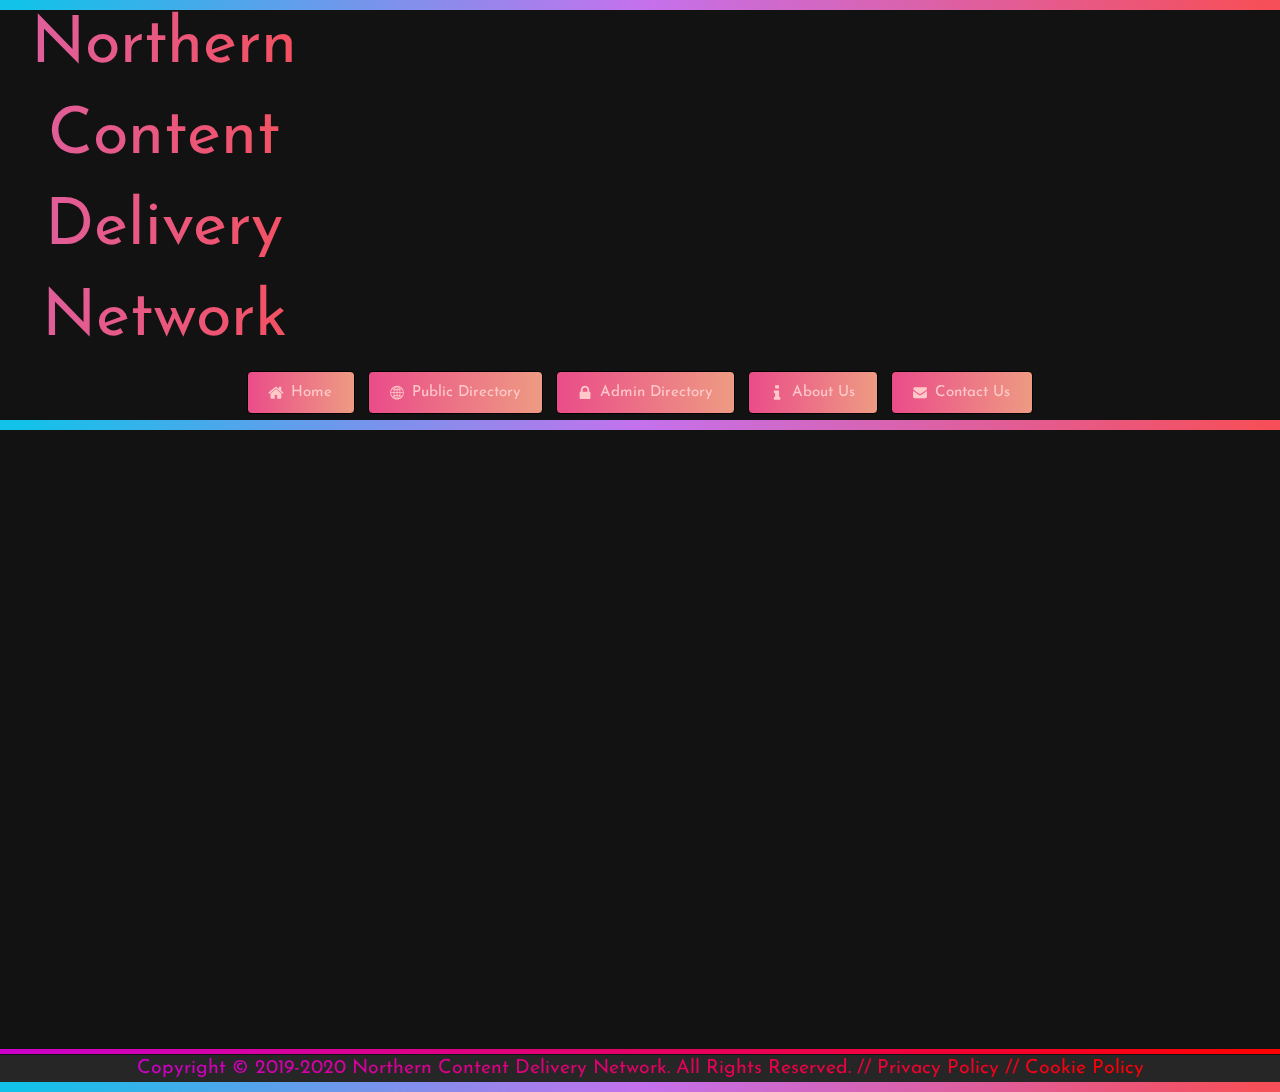
==== commit 06f01341: "Fixed the About Us glitch. No info for you." ====
--- a/index.html
+++ b/index.html
@@ -1,19 +1,13 @@
 <!DOCTYPE HTML>
 <html lang="en">
 	<head>
-		<title>𝙉𝙤𝙧𝙩𝙝𝙚𝙧𝙣 𝘾𝙤𝙣𝙩𝙚𝙣𝙩 𝘿𝙚𝙡𝙞𝙫𝙚𝙧𝙮 𝙉𝙚𝙩𝙬𝙤rk</title>
+		<title>𝙉𝙤𝙧𝙩𝙝𝙚𝙧𝙣 𝘾𝙤𝙣𝙩𝙚𝙣𝙩 𝘿𝙚𝙡𝙞𝙫𝙚𝙧𝙮 𝙉𝙚𝙩𝙬𝙤𝙧𝙠</title>
 		<meta charset="utf-8" />
 		<meta name="viewport" content="width=device-width,initial-scale=1,user-scalable=no" />
 		<meta name="description" content="Northern Content Delivery Network // NRTHCDN // For Everyone by CarbonTTV" />
-		<link href="https://fonts.googleapis.com/css?family=Josefin+Sans:400,400italic" rel="stylesheet" type="text/css" />
+		<link href="https://fonts.googleapis.com/css?family=Josefin+Sans:400,400italic&display=swap" rel="stylesheet" type="text/css" />
 		<link rel="stylesheet" href="assets/main.css" />
 		<noscript><link rel="stylesheet" href="assets/noscript.css" /></noscript>
-		@media screen and (prefers-color-scheme: light) {
-		 body {
-		 background-color: white;
-		 color: black;
-		 }
-		}
 	</head>
 	<body class="is-loading">
 		<div id="wrapper">
@@ -25,18 +19,22 @@
 								<p id="text30">⠀</p>
 							</div>
 						</div>
-						<h1 id="text04">Northern Content Delivery Network</h1>
+						<div id="container03" class="module-border-wrap module container default full screen">
+							<div class="inner">
+								<h1 id="text04">Northern Content Delivery Network</h1>
+							</div>
+						</div>
 						<div id="container04" class="container default full screen">
 							<div class="inner">
 								<ul id="buttons01" class="buttons">
 									<li>
 										<a href="#home" class="button n01"><svg><use xlink:href="assets/icons.svg#home"></use></svg><span class="label">Home</span></a>
 									</li><li>
-										<a href="https://nrthcdn.me/public" class="button n02"><svg><use xlink:href="assets/icons.svg#globe"></use></svg><span class="label">Public Directory</span></a>
+										<a href="https://ftp.nrthcdn.me/public" class="button n02"><svg><use xlink:href="assets/icons.svg#globe"></use></svg><span class="label">Public Directory</span></a>
 									</li><li>
-										<a href="https://nrthcdn.me/admin" class="button n03"><svg><use xlink:href="assets/icons.svg#lock"></use></svg><span class="label">Admin Directory</span></a>
+										<a href="https://ftp.nrthcdn.me/admin" class="button n03"><svg><use xlink:href="assets/icons.svg#lock"></use></svg><span class="label">Admin Directory</span></a>
 									</li><li>
-										<a href="#about" class="button n04"><svg><use xlink:href="assets/icons.svg#information"></use></svg><span class="label">About Us</span></a>
+										<a href="#" class="button n04"><svg><use xlink:href="assets/icons.svg#information"></use></svg><span class="label">About Us</span></a>
 									</li><li>
 										<a href="&#109;&#97;&#105;&#108;&#116;&#111;&#58;%61%64%6d%69%6e%40%73%65%72%76%65%72%73%66%72%6f%6d%2e%73%70%61%63%65" class="button n05"><svg><use xlink:href="assets/icons.svg#email"></use></svg><span class="label">Contact Us</span></a>
 									</li>
@@ -64,7 +62,7 @@
 						<hr id="divider02">
 						<div id="container07" class="container default full screen">
 							<div class="inner">
-								<h2 id="text03">Copyright © 2019-2020 Northern Content Delivery Network. All Rights Reserved.</h2>
+								<h2 id="text03">Copyright © 2019-2020 Northern Content Delivery Network. All Rights Reserved. // <a href="https://app.termly.io/document/privacy-policy/0a8426b0-e937-425b-ad47-7a2e7ea66d4a">Privacy Policy</a> // <a href="https://app.termly.io/document/cookie-policy/93811b1e-5cb4-4eab-bb3f-565e11580219">Cookie Policy</a></h2>
 							</div>
 						</div>
 						<div id="container02" class="module-border-wrap module container default full screen">
@@ -72,44 +70,30 @@
 								<p id="text01">⠀</p>
 							</div>
 						</div>
-						<div id="container03" class="container columns full screen">
-							<div class="inner">
-								<div>
-								</div>
-								<div>
-								</div>
-								<div>
-									<div id="embed04">
-										<style>
-										rainbow_text_animated {
-										 background: linear-gradient(to right, #12c2e9, #c471ed, #f64f59);
-										 -webkit-background-clip: text;
-										 background-clip: text;
-										 color: transparent;
-										 animation: rainbow_animation 4s ease-in-out infinite;
-										 background-size: 400% 100%;
-										}
-										
-										@keyframes rainbow_animation {
-										 0%,100% {
-										 background-position: 0 0;
-										 }
-										
-										 50% {
-										 background-position: 100% 0;
-										 }
-										}
-										</style>
-									</div>
-								</div>
-								<div>
-								</div>
-							</div>
-						</div>
 					</footer>
 				</div>
 			</div>
 		</div>
 		<script src="assets/main.js"></script>
+		<style>
+		rainbow_text_animated {
+		 background: linear-gradient(to right, #12c2e9, #c471ed, #f64f59);
+		 -webkit-background-clip: text;
+		 background-clip: text;
+		 color: transparent;
+		 animation: rainbow_animation 4s ease-in-out infinite;
+		 background-size: 400% 100%;
+		}
+		
+		@keyframes rainbow_animation {
+		 0%,100% {
+		 background-position: 0 0;
+		 }
+		
+		 50% {
+		 background-position: 100% 0;
+		 }
+		}
+		</style>
 	</body>
-</html>
+</html>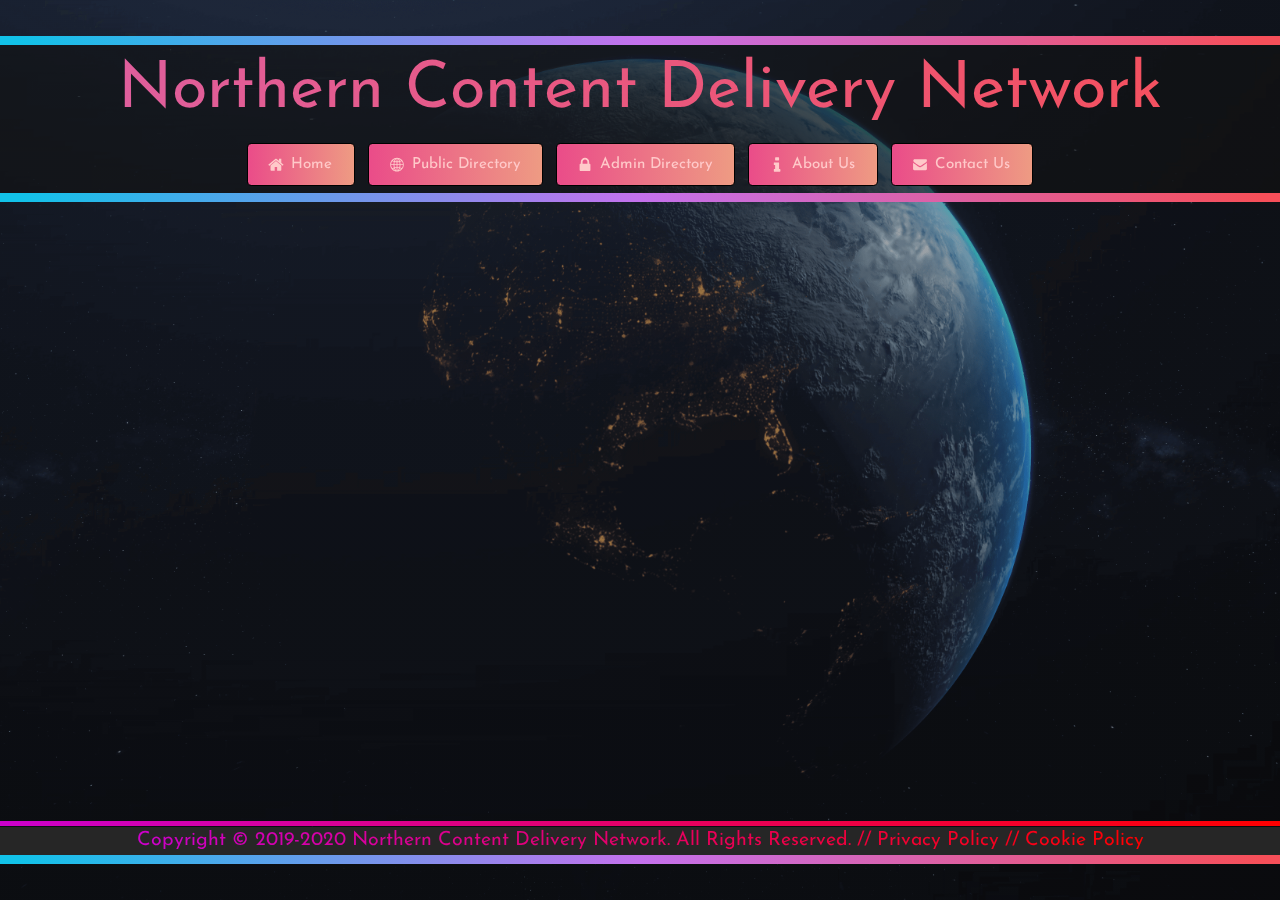
==== commit 00db39fd: "Added New Files" ====
--- a/index.html
+++ b/index.html
@@ -3,11 +3,19 @@
 	<head>
 		<title>𝙉𝙤𝙧𝙩𝙝𝙚𝙧𝙣 𝘾𝙤𝙣𝙩𝙚𝙣𝙩 𝘿𝙚𝙡𝙞𝙫𝙚𝙧𝙮 𝙉𝙚𝙩𝙬𝙤𝙧𝙠</title>
 		<meta charset="utf-8" />
-		<meta name="viewport" content="width=device-width,initial-scale=1,user-scalable=no" />
+		<meta name="viewport" content="width=device-width,initial-scale=1,user-scalable=yes" />
 		<meta name="description" content="Northern Content Delivery Network // NRTHCDN // For Everyone by CarbonTTV" />
 		<link href="https://fonts.googleapis.com/css?family=Josefin+Sans:400,400italic&display=swap" rel="stylesheet" type="text/css" />
 		<link rel="stylesheet" href="assets/main.css" />
 		<noscript><link rel="stylesheet" href="assets/noscript.css" /></noscript>
+		<!-- Global site tag (gtag.js) - Google Analytics -->
+		<script async src="https://www.googletagmanager.com/gtag/js?id=UA-152607000-1"></script>
+		<script>
+  			window.dataLayer = window.dataLayer || [];
+  			function gtag(){dataLayer.push(arguments);}
+  			gtag('js', new Date());
+			gtag('config', 'UA-152607000-1');
+		</script>
 	</head>
 	<body class="is-loading">
 		<div id="wrapper">
@@ -96,4 +104,4 @@
 		}
 		</style>
 	</body>
-</html>+</html>
--- a/assets/main.css
+++ b/assets/main.css
@@ -1,3688 +1 @@
-html,body,div,span,applet,object,iframe,h1,h2,h3,h4,h5,h6,p,blockquote,pre,a,abbr,acronym,address,big,cite,code,del,dfn,em,img,ins,kbd,q,s,samp,small,strike,strong,sub,sup,tt,var,b,u,i,center,dl,dt,dd,ol,ul,li,fieldset,form,label,legend,table,caption,tbody,tfoot,thead,tr,th,td,article,aside,canvas,details,embed,figure,figcaption,footer,header,hgroup,menu,nav,output,ruby,section,summary,time,mark,audio,video{margin:0;padding:0;border:0;font-size:100%;font:inherit;vertical-align:baseline;}article,aside,details,figcaption,figure,footer,header,hgroup,menu,nav,section{display:block;}body{line-height:1;}ol,ul{list-style:none;}blockquote,q{quotes:none;}blockquote:before,blockquote:after,q:before,q:after{content:'';content:none;}table{border-collapse:collapse;border-spacing:0;}body{-webkit-text-size-adjust:none}mark{background-color:transparent;color:inherit}input::-moz-focus-inner{border:0;padding:0}input[type="text"],input[type="email"],select,textarea{-moz-appearance:none;-webkit-appearance:none;-ms-appearance:none;appearance:none}
-
-*, *:before, *:after {
-	box-sizing: border-box;
-}
-
-::-webkit-scrollbar {
-  width: 10px;
-}
-
-::-webkit-scrollbar-track {
-  background: #3D3D3D;
-}
-
-::-webkit-scrollbar-thumb {
-    background: -webkit-gradient(linear,left top,left bottom,from(#e96443),to(#904e95));
-    background: linear-gradient(to bottom,#f2709c,#ff9472);
-    border-radius: 30px;
-}
-
-::-moz-selection { 
-	background: rgba(242,242,242,0.2); 
-}
-::selection { 
-	background: rgba(242,242,242,0.2); 
-}
-
-body {
-	min-width: 320px;
-	min-height: 100vh;
-	line-height: 1.0;
-	word-wrap: break-word;
-	overflow-x: hidden;
-	background-color: #121212;
-}
-
-u {
-	text-decoration: underline;
-}
-
-strong {
-	color: inherit;
-	font-weight: bolder;
-}
-
-em {
-	font-style: italic;
-}
-
-code {
-	font-family: 'Lucida Console', 'Courier New', monospace;
-	font-weight: normal;
-	text-indent: 0;
-	letter-spacing: 0;
-	font-size: 0.9em;
-	margin: 0 0.25em;
-	padding: 0.25em 0.5em;
-	background-color: rgba(144,144,144,0.25);
-	border-radius: 0.25em;
-}
-
-mark {
-	background-color: rgba(144,144,144,0.25);
-}
-
-a {
-	-moz-transition: color 0.25s ease, background-color 0.25s ease, border-color 0.25s ease;
-	-webkit-transition: color 0.25s ease, background-color 0.25s ease, border-color 0.25s ease;
-	-ms-transition: color 0.25s ease, background-color 0.25s ease, border-color 0.25s ease;
-	transition: color 0.25s ease, background-color 0.25s ease, border-color 0.25s ease;
-	color: inherit;
-	text-decoration: underline;
-}
-
-s {
-	text-decoration: line-through;
-}
-
-html {
-	font-size: 18pt;
-	scrollbar-color: #f05053 #3D3D3D;
-	scrollbar-width: thin;
-}
-
-#wrapper {
-	-webkit-overflow-scrolling: touch;
-	display: flex;
-	-moz-flex-direction: column;
-	-webkit-flex-direction: column;
-	-ms-flex-direction: column;
-	flex-direction: column;
-	-moz-align-items: center;
-	-webkit-align-items: center;
-	-ms-align-items: center;
-	align-items: center;
-	-moz-justify-content: center;
-	-webkit-justify-content: center;
-	-ms-justify-content: center;
-	justify-content: center;
-	min-height: 100vh;
-	position: relative;
-	z-index: 2;
-	overflow: hidden;
-}
-
-#main {
-	display: flex;
-	position: relative;
-	max-width: 100%;
-	z-index: 1;
-	-moz-align-items: center;
-	-webkit-align-items: center;
-	-ms-align-items: center;
-	align-items: center;
-	-moz-justify-content: center;
-	-webkit-justify-content: center;
-	-ms-justify-content: center;
-	justify-content: center;
-	-moz-flex-grow: 0;
-	-webkit-flex-grow: 0;
-	-ms-flex-grow: 0;
-	flex-grow: 0;
-	-moz-flex-shrink: 0;
-	-webkit-flex-shrink: 0;
-	-ms-flex-shrink: 0;
-	flex-shrink: 0;
-	text-align: center;
-	-moz-transition: opacity 0.125s ease-in-out 0s;
-	-webkit-transition: opacity 0.125s ease-in-out 0s;
-	-ms-transition: opacity 0.125s ease-in-out 0s;
-	transition: opacity 0.125s ease-in-out 0s;
-}
-
-#main > .inner {
-	position: relative;
-	z-index: 1;
-	border-radius: inherit;
-	padding: 0rem 0rem;
-	max-width: 100%;
-	width: 100vw;
-}
-
-#main > .inner > header {
-	margin-bottom: 0rem;
-	border-top-left-radius: inherit;
-	border-top-right-radius: inherit;
-}
-
-#main > .inner > footer {
-	margin-top: 0rem;
-	border-bottom-left-radius: inherit;
-	border-bottom-right-radius: inherit;
-}
-
-#main > .inner > * > * {
-	margin-top: 0rem;
-	margin-bottom: 0rem;
-}
-
-#main > .inner > * > :first-child {
-	margin-top: 0 !important;
-}
-
-#main > .inner > * > :last-child {
-	margin-bottom: 0 !important;
-}
-
-#main > .inner > .full {
-	margin-left: calc(0rem);
-	width: calc(100% + 0rem + 0.4725px);
-	max-width: calc(100% + 0rem + 0.4725px);
-}
-
-#main > .inner > .full:first-child {
-	margin-top: 0rem !important;
-	border-top-left-radius: inherit;
-	border-top-right-radius: inherit;
-}
-
-#main > .inner > .full:last-child {
-	margin-bottom: 0rem !important;
-	border-bottom-left-radius: inherit;
-	border-bottom-right-radius: inherit;
-}
-
-#main > .inner > .full.screen {
-	width: 100vw;
-	max-width: 100vw;
-	position: relative;
-	border-radius: 0 !important;
-	left: 50%;
-	right: auto;
-	margin-left: -50vw;
-}
-
-#main > .inner > * > .full {
-	margin-left: calc(0rem);
-	width: calc(100% + 0rem + 0.4725px);
-	max-width: calc(100% + 0rem + 0.4725px);
-}
-
-#main > .inner > * > .full.screen {
-	width: 100vw;
-	max-width: 100vw;
-	position: relative;
-	border-radius: 0 !important;
-	left: 50%;
-	right: auto;
-	margin-left: -50vw;
-}
-
-#main > .inner > header > .full:first-child {
-	margin-top: 0rem !important;
-	border-top-left-radius: inherit;
-	border-top-right-radius: inherit;
-}
-
-#main > .inner > footer > .full:last-child {
-	margin-bottom: 0rem !important;
-	border-bottom-left-radius: inherit;
-	border-bottom-right-radius: inherit;
-}
-
-body.is-loading #main {
-	opacity: 0;
-}
-
-#main > .inner > section > * {
-	-moz-transition: opacity 1s ease-in-out 0s,-moz-filter 1s ease-in-out 0s;
-	-webkit-transition: opacity 1s ease-in-out 0s,-webkit-filter 1s ease-in-out 0s;
-	-ms-transition: opacity 1s ease-in-out 0s,-ms-filter 1s ease-in-out 0s;
-	transition: opacity 1s ease-in-out 0s,filter 1s ease-in-out 0s;
-}
-
-body.is-loading #main > .inner > section > * {
-	opacity: 0;
-	-moz-filter: blur(2px);
-	-webkit-filter: blur(2px);
-	-ms-filter: blur(2px);
-	filter: blur(2px);
-}
-
-#main > .inner > header, #main > .inner > footer {
-	-moz-transition: opacity 0.0625s ease-in-out 0.09375s,-moz-filter 0.125s ease-in-out 0.09375s,visibility 0.0625s linear 0.09375s;
-	-webkit-transition: opacity 0.0625s ease-in-out 0.09375s,-webkit-filter 0.125s ease-in-out 0.09375s,visibility 0.0625s linear 0.09375s;
-	-ms-transition: opacity 0.0625s ease-in-out 0.09375s,-ms-filter 0.125s ease-in-out 0.09375s,visibility 0.0625s linear 0.09375s;
-	transition: opacity 0.0625s ease-in-out 0.09375s,filter 0.125s ease-in-out 0.09375s,visibility 0.0625s linear 0.09375s;
-}
-
-#main > .inner > header.hidden, #main > .inner > footer.hidden {
-	-moz-transition: opacity 0.0625s ease-in-out,visibility 0.0625s;
-	-webkit-transition: opacity 0.0625s ease-in-out,visibility 0.0625s;
-	-ms-transition: opacity 0.0625s ease-in-out,visibility 0.0625s;
-	transition: opacity 0.0625s ease-in-out,visibility 0.0625s;
-	opacity: 0;
-	visibility: hidden;
-	-moz-filter: blur(2px);
-	-webkit-filter: blur(2px);
-	-ms-filter: blur(2px);
-	filter: blur(2px);
-}
-
-#main > .inner > section {
-	-moz-transition: opacity 0.125s ease-in-out 0.0625s,-moz-filter 0.125s ease-in-out 0.0625s,min-height 0.0625s ease-in-out,max-height 0.0625s ease-in-out;
-	-webkit-transition: opacity 0.125s ease-in-out 0.0625s,-webkit-filter 0.125s ease-in-out 0.0625s,min-height 0.0625s ease-in-out,max-height 0.0625s ease-in-out;
-	-ms-transition: opacity 0.125s ease-in-out 0.0625s,-ms-filter 0.125s ease-in-out 0.0625s,min-height 0.0625s ease-in-out,max-height 0.0625s ease-in-out;
-	transition: opacity 0.125s ease-in-out 0.0625s,filter 0.125s ease-in-out 0.0625s,min-height 0.0625s ease-in-out,max-height 0.0625s ease-in-out;
-}
-
-#main > .inner > section.inactive {
-	-moz-transition: opacity 0.0625s ease-in-out,-moz-filter 0.0625s ease-in-out;
-	-webkit-transition: opacity 0.0625s ease-in-out,-webkit-filter 0.0625s ease-in-out;
-	-ms-transition: opacity 0.0625s ease-in-out,-ms-filter 0.0625s ease-in-out;
-	transition: opacity 0.0625s ease-in-out,filter 0.0625s ease-in-out;
-	opacity: 0;
-	-moz-filter: blur(2px);
-	-webkit-filter: blur(2px);
-	-ms-filter: blur(2px);
-	filter: blur(2px);
-}
-
-body.is-instant #main, body.is-instant #main > .inner > *,body.is-instant #main > .inner > section > *  {
-	-moz-transition: none !important;
-	-webkit-transition: none !important;
-	-ms-transition: none !important;
-	transition: none !important;
-}
-
-body.is-instant:after {
-	display: none !important;
-	-moz-transition: none !important;
-	-webkit-transition: none !important;
-	-ms-transition: none !important;
-	transition: none !important;
-}
-
-h1 br + br, h2 br + br, h3 br + br, p br + br {
-	display: block;
-	content: ' ';
-}
-
-h1 .li, h2 .li, h3 .li, p .li {
-	display: list-item;
-	padding-left: 0.5em;
-	margin: 0.75em 0 0 1em;
-}
-
-#text30 br + br {
-	margin-top: 0.45rem;
-}
-
-#text30 {
-	color: #000000;
-	font-family: 'Josefin Sans', sans-serif;
-	font-size: 0.75em;
-	line-height: 0.75;
-	font-weight: 400;
-}
-
-#text02 br + br {
-	margin-top: 0.45rem;
-}
-
-#text02 {
-	color: #000000;
-	font-family: 'Josefin Sans', sans-serif;
-	font-size: 0.75em;
-	line-height: 0.75;
-	font-weight: 400;
-}
-
-#text04 br + br {
-	margin-top: 0.45rem;
-}
-
-#text04 {
-	color: #000000;
-	font-family: 'Josefin Sans', sans-serif;
-	font-size: 3.75em;
-	line-height: 0.75;
-	font-weight: 400;
-}
-
-#text04 {
-	line-height: 1.4;
-	background: linear-gradient(to right, #12c2e9, #c471ed, #f64f59);
-	-webkit-background-clip: text;
-	background-clip: text;
-	color: transparent;
-	animation: rainbow_animation 4s ease-in-out infinite;
-	background-size: 400% 100%;
-	background-position: 100% 0;
-	box-decoration-break: clone;
-	-webkit-box-decoration-break: clone;
-	-webkit-text-fill-color: transparent;
-}
-
-#text03 br + br {
-	margin-top: 0.45rem;
-}
-
-#text03 {
-	color: #000000;
-	font-family: 'Josefin Sans', sans-serif;
-	font-size: 1.125em;
-	line-height: 0.75;
-	font-weight: 400;
-}
-
-#text03 {
-	line-height: 1.4;
-	padding: 0.25rem;
-	background: linear-gradient(to right, #c0c, red);
-	color: #fff;
-	display: inline;
-	box-decoration-break: clone;
-	-webkit-box-decoration-break: clone;
-	-webkit-background-clip: text;
-	-webkit-text-fill-color: transparent;
-}
-
-#text01 br + br {
-	margin-top: 0.45rem;
-}
-
-#text01 {
-	color: #000000;
-	font-family: 'Josefin Sans', sans-serif;
-	font-size: 0.75em;
-	line-height: 0.75;
-	font-weight: 400;
-}
-
-#text28 br + br {
-	margin-top: 0.45rem;
-}
-
-#text28 {
-	color: #000000;
-	font-family: 'Josefin Sans', sans-serif;
-	font-size: 0.75em;
-	line-height: 0.75;
-	font-weight: 400;
-}
-
-.container > .inner {
-	vertical-align: top;
-	position: relative;
-	max-width: 100%;
-	border-radius: inherit;
-}
-
-#main .container.full:first-child > .inner {
-	border-top-left-radius: inherit;
-	border-top-right-radius: inherit;
-}
-
-#main .container.full:last-child > .inner {
-	border-bottom-left-radius: inherit;
-	border-bottom-right-radius: inherit;
-}
-
-#container09 > .inner {
-	padding: 0rem 0rem;
-	width: 100%;
-	max-width: 100%;
-}
-
-#container09 {
-	display: flex;
-	width: 100%;
-	-moz-align-items: center;
-	-webkit-align-items: center;
-	-ms-align-items: center;
-	align-items: center;
-	-moz-justify-content: center;
-	-webkit-justify-content: center;
-	-ms-justify-content: center;
-	justify-content: center;
-	background-color: transparent;
-}
-
-#container09.default > .inner > * {
-	margin-top: 0rem;
-	margin-bottom: 0rem;
-}
-
-#container09.default > .inner > *:first-child {
-	margin-top: 0 !important;
-}
-
-#container09.default > .inner > *:last-child {
-	margin-bottom: 0 !important;
-}
-
-#container09.columns > .inner {
-	-moz-flex-wrap: wrap;
-	-webkit-flex-wrap: wrap;
-	-ms-flex-wrap: wrap;
-	flex-wrap: wrap;
-	display: inline-flex;
-	-moz-align-items: flex-start;
-	-webkit-align-items: flex-start;
-	-ms-align-items: flex-start;
-	align-items: flex-start;
-}
-
-#container09.columns > .inner > * {
-	-moz-flex-shrink: 0;
-	-webkit-flex-shrink: 0;
-	-ms-flex-shrink: 0;
-	flex-shrink: 0;
-	-moz-flex-grow: 0;
-	-webkit-flex-grow: 0;
-	-ms-flex-grow: 0;
-	flex-grow: 0;
-	max-width: 100%;
-	padding: 0 0 0 2rem;
-}
-
-#container09.columns > .inner > * > * {
-	margin-top: 0rem;
-	margin-bottom: 0rem;
-}
-
-#container09.columns > .inner > * > *:first-child {
-	margin-top: 0 !important;
-}
-
-#container09.columns > .inner > * > *:last-child {
-	margin-bottom: 0 !important;
-}
-
-#container09.columns > .inner > *:first-child {
-	margin-left: -2rem;
-}
-
-#container09.default > .inner > .full {
-	margin-left: calc(0rem);
-	width: calc(100% + 0rem + 0.4725px);
-	max-width: none;
-}
-
-#container09.default > .inner > .full:first-child {
-	margin-top: 0rem !important;
-	border-top-left-radius: inherit;
-	border-top-right-radius: inherit;
-}
-
-#container09.default > .inner > .full:last-child {
-	margin-bottom: 0rem !important;
-	border-bottom-left-radius: inherit;
-	border-bottom-right-radius: inherit;
-}
-
-#container09.columns > .inner > div > .full {
-	margin-left: calc(-1rem);
-	width: calc(100% + 2rem + 0.4725px);
-	max-width: none;
-}
-
-#container09.columns > .inner > div:first-child > .full {
-	margin-left: calc(0rem);
-	width: calc(100% + 1rem + 0.4725px);
-}
-
-#container09.columns > .inner > div:last-child > .full {
-	width: calc(100% + 1rem + 0.4725px);
-}
-
-#container09.columns > .inner > div > .full:first-child {
-	margin-top: calc(0rem) !important;
-}
-
-#container09.columns > .inner > div > .full:last-child {
-	margin-bottom: calc(0rem) !important;
-}
-
-#container09.columns > .inner > div:first-child, #container09.columns > .inner > div:first-child > .full:first-child {
-	border-top-left-radius: inherit;
-}
-
-#container09.columns > .inner > div:last-child, #container09.columns > .inner > div:last-child > .full:first-child {
-	border-top-right-radius: inherit;
-}
-
-#container09.columns > .inner > .full {
-	align-self: stretch;
-}
-
-#container09.columns > .inner > .full:first-child {
-	border-top-left-radius: inherit;
-	border-bottom-left-radius: inherit;
-}
-
-#container09.columns > .inner > .full:last-child {
-	border-top-right-radius: inherit;
-	border-bottom-right-radius: inherit;
-}
-
-#container09.columns > .inner > .full > .full:first-child:last-child {
-	height: calc(100% + 0rem);
-	border-radius: inherit;
-}
-
-#container09.columns > .inner > .full > .full:first-child:last-child img {
-	position: absolute;
-	width: 100%;
-	height: 100%;
-}
-
-#container09.columns > .inner > .full > .full:first-child:last-child a, #container09.columns > .inner > .full > .full:first-child:last-child span, #container09.columns > .inner > .full > .full:first-child:last-child img {
-	height: 100%;
-	border-radius: inherit;
-}
-
-#container09 > .inner {
-	border-left: 20px solid #12c2e9;
-	border-right: 20px solid #f64f59;
-	-webkit-box-sizing: border-box;
-	-moz-box-sizing: border-box;
-	box-sizing: border-box;
-	background-position: 0 0, 0 100% ;
-	background-repeat: no-repeat;
-	-webkit-background-size: 100% 20px;
-	-moz-background-size: 100% 20px;
-	background-size: 100% 20px;
-	background-image: linear-gradient(to right, #12c2e9 0%, #c471ed 50%, #f64f59 100%), linear-gradient(to right, #12c2e9 0%, #c471ed 50%, #f64f59 100%);
-	position: fixed;
-	top: 0;
-}
-
-#container04 > .inner {
-	padding: 0rem 0rem;
-	width: 100%;
-	max-width: 100%;
-}
-
-#container04 {
-	display: flex;
-	width: 100%;
-	-moz-align-items: center;
-	-webkit-align-items: center;
-	-ms-align-items: center;
-	align-items: center;
-	-moz-justify-content: center;
-	-webkit-justify-content: center;
-	-ms-justify-content: center;
-	justify-content: center;
-	background-color: #121212;
-}
-
-#container04.default > .inner > * {
-	margin-top: 0rem;
-	margin-bottom: 0rem;
-}
-
-#container04.default > .inner > *:first-child {
-	margin-top: 0 !important;
-}
-
-#container04.default > .inner > *:last-child {
-	margin-bottom: 0 !important;
-}
-
-#container04.columns > .inner {
-	-moz-flex-wrap: wrap;
-	-webkit-flex-wrap: wrap;
-	-ms-flex-wrap: wrap;
-	flex-wrap: wrap;
-	display: inline-flex;
-	-moz-align-items: flex-start;
-	-webkit-align-items: flex-start;
-	-ms-align-items: flex-start;
-	align-items: flex-start;
-}
-
-#container04.columns > .inner > * {
-	-moz-flex-shrink: 0;
-	-webkit-flex-shrink: 0;
-	-ms-flex-shrink: 0;
-	flex-shrink: 0;
-	-moz-flex-grow: 0;
-	-webkit-flex-grow: 0;
-	-ms-flex-grow: 0;
-	flex-grow: 0;
-	max-width: 100%;
-	padding: 0 0 0 2rem;
-}
-
-#container04.columns > .inner > * > * {
-	margin-top: 0rem;
-	margin-bottom: 0rem;
-}
-
-#container04.columns > .inner > * > *:first-child {
-	margin-top: 0 !important;
-}
-
-#container04.columns > .inner > * > *:last-child {
-	margin-bottom: 0 !important;
-}
-
-#container04.columns > .inner > *:first-child {
-	margin-left: -2rem;
-}
-
-#container04.default > .inner > .full {
-	margin-left: calc(0rem);
-	width: calc(100% + 0rem + 0.4725px);
-	max-width: none;
-}
-
-#container04.default > .inner > .full:first-child {
-	margin-top: 0rem !important;
-	border-top-left-radius: inherit;
-	border-top-right-radius: inherit;
-}
-
-#container04.default > .inner > .full:last-child {
-	margin-bottom: 0rem !important;
-	border-bottom-left-radius: inherit;
-	border-bottom-right-radius: inherit;
-}
-
-#container04.columns > .inner > div > .full {
-	margin-left: calc(-1rem);
-	width: calc(100% + 2rem + 0.4725px);
-	max-width: none;
-}
-
-#container04.columns > .inner > div:first-child > .full {
-	margin-left: calc(0rem);
-	width: calc(100% + 1rem + 0.4725px);
-}
-
-#container04.columns > .inner > div:last-child > .full {
-	width: calc(100% + 1rem + 0.4725px);
-}
-
-#container04.columns > .inner > div > .full:first-child {
-	margin-top: calc(0rem) !important;
-}
-
-#container04.columns > .inner > div > .full:last-child {
-	margin-bottom: calc(0rem) !important;
-}
-
-#container04.columns > .inner > div:first-child, #container04.columns > .inner > div:first-child > .full:first-child {
-	border-top-left-radius: inherit;
-}
-
-#container04.columns > .inner > div:last-child, #container04.columns > .inner > div:last-child > .full:first-child {
-	border-top-right-radius: inherit;
-}
-
-#container04.columns > .inner > .full {
-	align-self: stretch;
-}
-
-#container04.columns > .inner > .full:first-child {
-	border-top-left-radius: inherit;
-	border-bottom-left-radius: inherit;
-}
-
-#container04.columns > .inner > .full:last-child {
-	border-top-right-radius: inherit;
-	border-bottom-right-radius: inherit;
-}
-
-#container04.columns > .inner > .full > .full:first-child:last-child {
-	height: calc(100% + 0rem);
-	border-radius: inherit;
-}
-
-#container04.columns > .inner > .full > .full:first-child:last-child img {
-	position: absolute;
-	width: 100%;
-	height: 100%;
-}
-
-#container04.columns > .inner > .full > .full:first-child:last-child a, #container04.columns > .inner > .full > .full:first-child:last-child span, #container04.columns > .inner > .full > .full:first-child:last-child img {
-	height: 100%;
-	border-radius: inherit;
-}
-
-#container01 > .inner {
-	padding: 0rem 0rem;
-	width: 100%;
-	max-width: 100%;
-}
-
-#container01 {
-	display: flex;
-	width: 100%;
-	-moz-align-items: center;
-	-webkit-align-items: center;
-	-ms-align-items: center;
-	align-items: center;
-	-moz-justify-content: center;
-	-webkit-justify-content: center;
-	-ms-justify-content: center;
-	justify-content: center;
-	background-color: transparent;
-}
-
-#container01.default > .inner > * {
-	margin-top: 0rem;
-	margin-bottom: 0rem;
-}
-
-#container01.default > .inner > *:first-child {
-	margin-top: 0 !important;
-}
-
-#container01.default > .inner > *:last-child {
-	margin-bottom: 0 !important;
-}
-
-#container01.columns > .inner {
-	-moz-flex-wrap: wrap;
-	-webkit-flex-wrap: wrap;
-	-ms-flex-wrap: wrap;
-	flex-wrap: wrap;
-	display: inline-flex;
-	-moz-align-items: flex-start;
-	-webkit-align-items: flex-start;
-	-ms-align-items: flex-start;
-	align-items: flex-start;
-}
-
-#container01.columns > .inner > * {
-	-moz-flex-shrink: 0;
-	-webkit-flex-shrink: 0;
-	-ms-flex-shrink: 0;
-	flex-shrink: 0;
-	-moz-flex-grow: 0;
-	-webkit-flex-grow: 0;
-	-ms-flex-grow: 0;
-	flex-grow: 0;
-	max-width: 100%;
-	padding: 0 0 0 2rem;
-}
-
-#container01.columns > .inner > * > * {
-	margin-top: 0rem;
-	margin-bottom: 0rem;
-}
-
-#container01.columns > .inner > * > *:first-child {
-	margin-top: 0 !important;
-}
-
-#container01.columns > .inner > * > *:last-child {
-	margin-bottom: 0 !important;
-}
-
-#container01.columns > .inner > *:first-child {
-	margin-left: -2rem;
-}
-
-#container01.default > .inner > .full {
-	margin-left: calc(0rem);
-	width: calc(100% + 0rem + 0.4725px);
-	max-width: none;
-}
-
-#container01.default > .inner > .full:first-child {
-	margin-top: 0rem !important;
-	border-top-left-radius: inherit;
-	border-top-right-radius: inherit;
-}
-
-#container01.default > .inner > .full:last-child {
-	margin-bottom: 0rem !important;
-	border-bottom-left-radius: inherit;
-	border-bottom-right-radius: inherit;
-}
-
-#container01.columns > .inner > div > .full {
-	margin-left: calc(-1rem);
-	width: calc(100% + 2rem + 0.4725px);
-	max-width: none;
-}
-
-#container01.columns > .inner > div:first-child > .full {
-	margin-left: calc(0rem);
-	width: calc(100% + 1rem + 0.4725px);
-}
-
-#container01.columns > .inner > div:last-child > .full {
-	width: calc(100% + 1rem + 0.4725px);
-}
-
-#container01.columns > .inner > div > .full:first-child {
-	margin-top: calc(0rem) !important;
-}
-
-#container01.columns > .inner > div > .full:last-child {
-	margin-bottom: calc(0rem) !important;
-}
-
-#container01.columns > .inner > div:first-child, #container01.columns > .inner > div:first-child > .full:first-child {
-	border-top-left-radius: inherit;
-}
-
-#container01.columns > .inner > div:last-child, #container01.columns > .inner > div:last-child > .full:first-child {
-	border-top-right-radius: inherit;
-}
-
-#container01.columns > .inner > .full {
-	align-self: stretch;
-}
-
-#container01.columns > .inner > .full:first-child {
-	border-top-left-radius: inherit;
-	border-bottom-left-radius: inherit;
-}
-
-#container01.columns > .inner > .full:last-child {
-	border-top-right-radius: inherit;
-	border-bottom-right-radius: inherit;
-}
-
-#container01.columns > .inner > .full > .full:first-child:last-child {
-	height: calc(100% + 0rem);
-	border-radius: inherit;
-}
-
-#container01.columns > .inner > .full > .full:first-child:last-child img {
-	position: absolute;
-	width: 100%;
-	height: 100%;
-}
-
-#container01.columns > .inner > .full > .full:first-child:last-child a, #container01.columns > .inner > .full > .full:first-child:last-child span, #container01.columns > .inner > .full > .full:first-child:last-child img {
-	height: 100%;
-	border-radius: inherit;
-}
-
-#container01 > .inner {
-	border-left: 20px solid #12c2e9;
-	border-right: 20px solid #f64f59;
-	-webkit-box-sizing: border-box;
-	-moz-box-sizing: border-box;
-	box-sizing: border-box;
-	background-position: 0 0, 0 100% ;
-	background-repeat: no-repeat;
-	-webkit-background-size: 100% 20px;
-	-moz-background-size: 100% 20px;
-	background-size: 100% 20px;
-	background-image: linear-gradient(to right, #12c2e9 0%, #c471ed 50%, #f64f59 100%), linear-gradient(to right, #12c2e9 0%, #c471ed 50%, #f64f59 100%);
-}
-
-#container06 > .inner {
-	padding: 0rem 0rem;
-	width: 100%;
-	max-width: 100%;
-}
-
-#container06 {
-	display: flex;
-	width: 100%;
-	-moz-align-items: center;
-	-webkit-align-items: center;
-	-ms-align-items: center;
-	align-items: center;
-	-moz-justify-content: center;
-	-webkit-justify-content: center;
-	-ms-justify-content: center;
-	justify-content: center;
-	background-color: transparent;
-}
-
-#container06.default > .inner > * {
-	margin-top: 0rem;
-	margin-bottom: 0rem;
-}
-
-#container06.default > .inner > *:first-child {
-	margin-top: 0 !important;
-}
-
-#container06.default > .inner > *:last-child {
-	margin-bottom: 0 !important;
-}
-
-#container06.columns > .inner {
-	-moz-flex-wrap: wrap;
-	-webkit-flex-wrap: wrap;
-	-ms-flex-wrap: wrap;
-	flex-wrap: wrap;
-	display: inline-flex;
-	-moz-align-items: flex-start;
-	-webkit-align-items: flex-start;
-	-ms-align-items: flex-start;
-	align-items: flex-start;
-}
-
-#container06.columns > .inner > * {
-	-moz-flex-shrink: 0;
-	-webkit-flex-shrink: 0;
-	-ms-flex-shrink: 0;
-	flex-shrink: 0;
-	-moz-flex-grow: 0;
-	-webkit-flex-grow: 0;
-	-ms-flex-grow: 0;
-	flex-grow: 0;
-	max-width: 100%;
-	padding: 0 0 0 2rem;
-}
-
-#container06.columns > .inner > * > * {
-	margin-top: 0rem;
-	margin-bottom: 0rem;
-}
-
-#container06.columns > .inner > * > *:first-child {
-	margin-top: 0 !important;
-}
-
-#container06.columns > .inner > * > *:last-child {
-	margin-bottom: 0 !important;
-}
-
-#container06.columns > .inner > *:first-child {
-	margin-left: -2rem;
-}
-
-#container06.default > .inner > .full {
-	margin-left: calc(0rem);
-	width: calc(100% + 0rem + 0.4725px);
-	max-width: none;
-}
-
-#container06.default > .inner > .full:first-child {
-	margin-top: 0rem !important;
-	border-top-left-radius: inherit;
-	border-top-right-radius: inherit;
-}
-
-#container06.default > .inner > .full:last-child {
-	margin-bottom: 0rem !important;
-	border-bottom-left-radius: inherit;
-	border-bottom-right-radius: inherit;
-}
-
-#container06.columns > .inner > div > .full {
-	margin-left: calc(-1rem);
-	width: calc(100% + 2rem + 0.4725px);
-	max-width: none;
-}
-
-#container06.columns > .inner > div:first-child > .full {
-	margin-left: calc(0rem);
-	width: calc(100% + 1rem + 0.4725px);
-}
-
-#container06.columns > .inner > div:last-child > .full {
-	width: calc(100% + 1rem + 0.4725px);
-}
-
-#container06.columns > .inner > div > .full:first-child {
-	margin-top: calc(0rem) !important;
-}
-
-#container06.columns > .inner > div > .full:last-child {
-	margin-bottom: calc(0rem) !important;
-}
-
-#container06.columns > .inner > div:first-child, #container06.columns > .inner > div:first-child > .full:first-child {
-	border-top-left-radius: inherit;
-}
-
-#container06.columns > .inner > div:last-child, #container06.columns > .inner > div:last-child > .full:first-child {
-	border-top-right-radius: inherit;
-}
-
-#container06.columns > .inner > .full {
-	align-self: stretch;
-}
-
-#container06.columns > .inner > .full:first-child {
-	border-top-left-radius: inherit;
-	border-bottom-left-radius: inherit;
-}
-
-#container06.columns > .inner > .full:last-child {
-	border-top-right-radius: inherit;
-	border-bottom-right-radius: inherit;
-}
-
-#container06.columns > .inner > .full > .full:first-child:last-child {
-	height: calc(100% + 0rem);
-	border-radius: inherit;
-}
-
-#container06.columns > .inner > .full > .full:first-child:last-child img {
-	position: absolute;
-	width: 100%;
-	height: 100%;
-}
-
-#container06.columns > .inner > .full > .full:first-child:last-child a, #container06.columns > .inner > .full > .full:first-child:last-child span, #container06.columns > .inner > .full > .full:first-child:last-child img {
-	height: 100%;
-	border-radius: inherit;
-}
-
-#container08 > .inner {
-	padding: 0rem 0rem;
-	width: 100%;
-	max-width: 100%;
-}
-
-#container08 {
-	display: flex;
-	width: 100%;
-	min-height: 35rem;
-	-moz-align-items: center;
-	-webkit-align-items: center;
-	-ms-align-items: center;
-	align-items: center;
-	-moz-justify-content: center;
-	-webkit-justify-content: center;
-	-ms-justify-content: center;
-	justify-content: center;
-	background-color: #121212;
-}
-
-#container08.default > .inner > * {
-	margin-top: 0rem;
-	margin-bottom: 0rem;
-}
-
-#container08.default > .inner > *:first-child {
-	margin-top: 0 !important;
-}
-
-#container08.default > .inner > *:last-child {
-	margin-bottom: 0 !important;
-}
-
-#container08.columns > .inner {
-	-moz-flex-wrap: wrap;
-	-webkit-flex-wrap: wrap;
-	-ms-flex-wrap: wrap;
-	flex-wrap: wrap;
-	display: inline-flex;
-	-moz-align-items: flex-start;
-	-webkit-align-items: flex-start;
-	-ms-align-items: flex-start;
-	align-items: flex-start;
-}
-
-#container08.columns > .inner > * {
-	-moz-flex-shrink: 0;
-	-webkit-flex-shrink: 0;
-	-ms-flex-shrink: 0;
-	flex-shrink: 0;
-	-moz-flex-grow: 0;
-	-webkit-flex-grow: 0;
-	-ms-flex-grow: 0;
-	flex-grow: 0;
-	max-width: 100%;
-	padding: 0 0 0 2rem;
-}
-
-#container08.columns > .inner > * > * {
-	margin-top: 0rem;
-	margin-bottom: 0rem;
-}
-
-#container08.columns > .inner > * > *:first-child {
-	margin-top: 0 !important;
-}
-
-#container08.columns > .inner > * > *:last-child {
-	margin-bottom: 0 !important;
-}
-
-#container08.columns > .inner > *:first-child {
-	margin-left: -2rem;
-}
-
-#container08.default > .inner > .full {
-	margin-left: calc(0rem);
-	width: calc(100% + 0rem + 0.4725px);
-	max-width: none;
-}
-
-#container08.default > .inner > .full:first-child {
-	margin-top: 0rem !important;
-	border-top-left-radius: inherit;
-	border-top-right-radius: inherit;
-}
-
-#container08.default > .inner > .full:last-child {
-	margin-bottom: 0rem !important;
-	border-bottom-left-radius: inherit;
-	border-bottom-right-radius: inherit;
-}
-
-#container08.columns > .inner > div > .full {
-	margin-left: calc(-1rem);
-	width: calc(100% + 2rem + 0.4725px);
-	max-width: none;
-}
-
-#container08.columns > .inner > div:first-child > .full {
-	margin-left: calc(0rem);
-	width: calc(100% + 1rem + 0.4725px);
-}
-
-#container08.columns > .inner > div:last-child > .full {
-	width: calc(100% + 1rem + 0.4725px);
-}
-
-#container08.columns > .inner > div > .full:first-child {
-	margin-top: calc(0rem) !important;
-}
-
-#container08.columns > .inner > div > .full:last-child {
-	margin-bottom: calc(0rem) !important;
-}
-
-#container08.columns > .inner > div:first-child, #container08.columns > .inner > div:first-child > .full:first-child {
-	border-top-left-radius: inherit;
-}
-
-#container08.columns > .inner > div:last-child, #container08.columns > .inner > div:last-child > .full:first-child {
-	border-top-right-radius: inherit;
-}
-
-#container08.columns > .inner > .full {
-	align-self: stretch;
-	min-height: 35rem;
-}
-
-#container08.columns > .inner > .full:first-child {
-	border-top-left-radius: inherit;
-	border-bottom-left-radius: inherit;
-}
-
-#container08.columns > .inner > .full:last-child {
-	border-top-right-radius: inherit;
-	border-bottom-right-radius: inherit;
-}
-
-#container08.columns > .inner > .full > .full:first-child:last-child {
-	height: calc(100% + 0rem);
-	border-radius: inherit;
-}
-
-#container08.columns > .inner > .full > .full:first-child:last-child img {
-	position: absolute;
-	width: 100%;
-	height: 100%;
-}
-
-#container08.columns > .inner > .full > .full:first-child:last-child a, #container08.columns > .inner > .full > .full:first-child:last-child span, #container08.columns > .inner > .full > .full:first-child:last-child img {
-	height: 100%;
-	border-radius: inherit;
-}
-
-#container07 > .inner {
-	padding: 0rem 0rem;
-	width: 100%;
-	max-width: 100%;
-}
-
-#container07 {
-	display: flex;
-	width: 100%;
-	-moz-align-items: center;
-	-webkit-align-items: center;
-	-ms-align-items: center;
-	align-items: center;
-	-moz-justify-content: center;
-	-webkit-justify-content: center;
-	-ms-justify-content: center;
-	justify-content: center;
-	background-color: #262626;
-}
-
-#container07.default > .inner > * {
-	margin-top: 0rem;
-	margin-bottom: 0rem;
-}
-
-#container07.default > .inner > *:first-child {
-	margin-top: 0 !important;
-}
-
-#container07.default > .inner > *:last-child {
-	margin-bottom: 0 !important;
-}
-
-#container07.columns > .inner {
-	-moz-flex-wrap: wrap;
-	-webkit-flex-wrap: wrap;
-	-ms-flex-wrap: wrap;
-	flex-wrap: wrap;
-	display: inline-flex;
-	-moz-align-items: flex-start;
-	-webkit-align-items: flex-start;
-	-ms-align-items: flex-start;
-	align-items: flex-start;
-}
-
-#container07.columns > .inner > * {
-	-moz-flex-shrink: 0;
-	-webkit-flex-shrink: 0;
-	-ms-flex-shrink: 0;
-	flex-shrink: 0;
-	-moz-flex-grow: 0;
-	-webkit-flex-grow: 0;
-	-ms-flex-grow: 0;
-	flex-grow: 0;
-	max-width: 100%;
-	padding: 0 0 0 2rem;
-}
-
-#container07.columns > .inner > * > * {
-	margin-top: 0rem;
-	margin-bottom: 0rem;
-}
-
-#container07.columns > .inner > * > *:first-child {
-	margin-top: 0 !important;
-}
-
-#container07.columns > .inner > * > *:last-child {
-	margin-bottom: 0 !important;
-}
-
-#container07.columns > .inner > *:first-child {
-	margin-left: -2rem;
-}
-
-#container07.default > .inner > .full {
-	margin-left: calc(0rem);
-	width: calc(100% + 0rem + 0.4725px);
-	max-width: none;
-}
-
-#container07.default > .inner > .full:first-child {
-	margin-top: 0rem !important;
-	border-top-left-radius: inherit;
-	border-top-right-radius: inherit;
-}
-
-#container07.default > .inner > .full:last-child {
-	margin-bottom: 0rem !important;
-	border-bottom-left-radius: inherit;
-	border-bottom-right-radius: inherit;
-}
-
-#container07.columns > .inner > div > .full {
-	margin-left: calc(-1rem);
-	width: calc(100% + 2rem + 0.4725px);
-	max-width: none;
-}
-
-#container07.columns > .inner > div:first-child > .full {
-	margin-left: calc(0rem);
-	width: calc(100% + 1rem + 0.4725px);
-}
-
-#container07.columns > .inner > div:last-child > .full {
-	width: calc(100% + 1rem + 0.4725px);
-}
-
-#container07.columns > .inner > div > .full:first-child {
-	margin-top: calc(0rem) !important;
-}
-
-#container07.columns > .inner > div > .full:last-child {
-	margin-bottom: calc(0rem) !important;
-}
-
-#container07.columns > .inner > div:first-child, #container07.columns > .inner > div:first-child > .full:first-child {
-	border-top-left-radius: inherit;
-}
-
-#container07.columns > .inner > div:last-child, #container07.columns > .inner > div:last-child > .full:first-child {
-	border-top-right-radius: inherit;
-}
-
-#container07.columns > .inner > .full {
-	align-self: stretch;
-}
-
-#container07.columns > .inner > .full:first-child {
-	border-top-left-radius: inherit;
-	border-bottom-left-radius: inherit;
-}
-
-#container07.columns > .inner > .full:last-child {
-	border-top-right-radius: inherit;
-	border-bottom-right-radius: inherit;
-}
-
-#container07.columns > .inner > .full > .full:first-child:last-child {
-	height: calc(100% + 0rem);
-	border-radius: inherit;
-}
-
-#container07.columns > .inner > .full > .full:first-child:last-child img {
-	position: absolute;
-	width: 100%;
-	height: 100%;
-}
-
-#container07.columns > .inner > .full > .full:first-child:last-child a, #container07.columns > .inner > .full > .full:first-child:last-child span, #container07.columns > .inner > .full > .full:first-child:last-child img {
-	height: 100%;
-	border-radius: inherit;
-}
-
-#container02 > .inner {
-	padding: 0rem 0rem;
-	width: 100%;
-	max-width: 100%;
-}
-
-#container02 {
-	display: flex;
-	width: 100%;
-	-moz-align-items: center;
-	-webkit-align-items: center;
-	-ms-align-items: center;
-	align-items: center;
-	-moz-justify-content: center;
-	-webkit-justify-content: center;
-	-ms-justify-content: center;
-	justify-content: center;
-	background-color: transparent;
-}
-
-#container02.default > .inner > * {
-	margin-top: 0rem;
-	margin-bottom: 0rem;
-}
-
-#container02.default > .inner > *:first-child {
-	margin-top: 0 !important;
-}
-
-#container02.default > .inner > *:last-child {
-	margin-bottom: 0 !important;
-}
-
-#container02.columns > .inner {
-	-moz-flex-wrap: wrap;
-	-webkit-flex-wrap: wrap;
-	-ms-flex-wrap: wrap;
-	flex-wrap: wrap;
-	display: inline-flex;
-	-moz-align-items: flex-start;
-	-webkit-align-items: flex-start;
-	-ms-align-items: flex-start;
-	align-items: flex-start;
-}
-
-#container02.columns > .inner > * {
-	-moz-flex-shrink: 0;
-	-webkit-flex-shrink: 0;
-	-ms-flex-shrink: 0;
-	flex-shrink: 0;
-	-moz-flex-grow: 0;
-	-webkit-flex-grow: 0;
-	-ms-flex-grow: 0;
-	flex-grow: 0;
-	max-width: 100%;
-	padding: 0 0 0 2rem;
-}
-
-#container02.columns > .inner > * > * {
-	margin-top: 0rem;
-	margin-bottom: 0rem;
-}
-
-#container02.columns > .inner > * > *:first-child {
-	margin-top: 0 !important;
-}
-
-#container02.columns > .inner > * > *:last-child {
-	margin-bottom: 0 !important;
-}
-
-#container02.columns > .inner > *:first-child {
-	margin-left: -2rem;
-}
-
-#container02.default > .inner > .full {
-	margin-left: calc(0rem);
-	width: calc(100% + 0rem + 0.4725px);
-	max-width: none;
-}
-
-#container02.default > .inner > .full:first-child {
-	margin-top: 0rem !important;
-	border-top-left-radius: inherit;
-	border-top-right-radius: inherit;
-}
-
-#container02.default > .inner > .full:last-child {
-	margin-bottom: 0rem !important;
-	border-bottom-left-radius: inherit;
-	border-bottom-right-radius: inherit;
-}
-
-#container02.columns > .inner > div > .full {
-	margin-left: calc(-1rem);
-	width: calc(100% + 2rem + 0.4725px);
-	max-width: none;
-}
-
-#container02.columns > .inner > div:first-child > .full {
-	margin-left: calc(0rem);
-	width: calc(100% + 1rem + 0.4725px);
-}
-
-#container02.columns > .inner > div:last-child > .full {
-	width: calc(100% + 1rem + 0.4725px);
-}
-
-#container02.columns > .inner > div > .full:first-child {
-	margin-top: calc(0rem) !important;
-}
-
-#container02.columns > .inner > div > .full:last-child {
-	margin-bottom: calc(0rem) !important;
-}
-
-#container02.columns > .inner > div:first-child, #container02.columns > .inner > div:first-child > .full:first-child {
-	border-top-left-radius: inherit;
-}
-
-#container02.columns > .inner > div:last-child, #container02.columns > .inner > div:last-child > .full:first-child {
-	border-top-right-radius: inherit;
-}
-
-#container02.columns > .inner > .full {
-	align-self: stretch;
-}
-
-#container02.columns > .inner > .full:first-child {
-	border-top-left-radius: inherit;
-	border-bottom-left-radius: inherit;
-}
-
-#container02.columns > .inner > .full:last-child {
-	border-top-right-radius: inherit;
-	border-bottom-right-radius: inherit;
-}
-
-#container02.columns > .inner > .full > .full:first-child:last-child {
-	height: calc(100% + 0rem);
-	border-radius: inherit;
-}
-
-#container02.columns > .inner > .full > .full:first-child:last-child img {
-	position: absolute;
-	width: 100%;
-	height: 100%;
-}
-
-#container02.columns > .inner > .full > .full:first-child:last-child a, #container02.columns > .inner > .full > .full:first-child:last-child span, #container02.columns > .inner > .full > .full:first-child:last-child img {
-	height: 100%;
-	border-radius: inherit;
-}
-
-#container02 > .inner {
-	border-left: 20px solid #12c2e9;
-	border-right: 20px solid #f64f59;
-	-webkit-box-sizing: border-box;
-	-moz-box-sizing: border-box;
-	box-sizing: border-box;
-	background-position: 0 0, 0 100% ;
-	background-repeat: no-repeat;
-	-webkit-background-size: 100% 20px;
-	-moz-background-size: 100% 20px;
-	background-size: 100% 20px;
-	background-image: linear-gradient(to right, #12c2e9 0%, #c471ed 50%, #f64f59 100%), linear-gradient(to right, #12c2e9 0%, #c471ed 50%, #f64f59 100%);
-}
-
-#container03 > .inner {
-	padding: 0rem 0rem;
-	width: 100%;
-	max-width: 100%;
-}
-
-#container03 {
-	display: flex;
-	width: 100%;
-	-moz-align-items: center;
-	-webkit-align-items: center;
-	-ms-align-items: center;
-	align-items: center;
-	-moz-justify-content: center;
-	-webkit-justify-content: center;
-	-ms-justify-content: center;
-	justify-content: center;
-	background-color: transparent;
-}
-
-#container03.default > .inner > * {
-	margin-top: 0rem;
-	margin-bottom: 0rem;
-}
-
-#container03.default > .inner > *:first-child {
-	margin-top: 0 !important;
-}
-
-#container03.default > .inner > *:last-child {
-	margin-bottom: 0 !important;
-}
-
-#container03.columns > .inner {
-	-moz-flex-wrap: wrap;
-	-webkit-flex-wrap: wrap;
-	-ms-flex-wrap: wrap;
-	flex-wrap: wrap;
-	display: inline-flex;
-	-moz-align-items: flex-start;
-	-webkit-align-items: flex-start;
-	-ms-align-items: flex-start;
-	align-items: flex-start;
-}
-
-#container03.columns > .inner > * {
-	-moz-flex-shrink: 0;
-	-webkit-flex-shrink: 0;
-	-ms-flex-shrink: 0;
-	flex-shrink: 0;
-	-moz-flex-grow: 0;
-	-webkit-flex-grow: 0;
-	-ms-flex-grow: 0;
-	flex-grow: 0;
-	max-width: 100%;
-	padding: 0 0 0 2rem;
-}
-
-#container03.columns > .inner > * > * {
-	margin-top: 0rem;
-	margin-bottom: 0rem;
-}
-
-#container03.columns > .inner > * > *:first-child {
-	margin-top: 0 !important;
-}
-
-#container03.columns > .inner > * > *:last-child {
-	margin-bottom: 0 !important;
-}
-
-#container03.columns > .inner > *:first-child {
-	margin-left: -2rem;
-}
-
-#container03.default > .inner > .full {
-	margin-left: calc(0rem);
-	width: calc(100% + 0rem + 0.4725px);
-	max-width: none;
-}
-
-#container03.default > .inner > .full:first-child {
-	margin-top: 0rem !important;
-	border-top-left-radius: inherit;
-	border-top-right-radius: inherit;
-}
-
-#container03.default > .inner > .full:last-child {
-	margin-bottom: 0rem !important;
-	border-bottom-left-radius: inherit;
-	border-bottom-right-radius: inherit;
-}
-
-#container03.columns > .inner > div > .full {
-	margin-left: calc(-1rem);
-	width: calc(100% + 2rem + 0.4725px);
-	max-width: none;
-}
-
-#container03.columns > .inner > div:first-child > .full {
-	margin-left: calc(0rem);
-	width: calc(100% + 1rem + 0.4725px);
-}
-
-#container03.columns > .inner > div:last-child > .full {
-	width: calc(100% + 1rem + 0.4725px);
-}
-
-#container03.columns > .inner > div > .full:first-child {
-	margin-top: calc(0rem) !important;
-}
-
-#container03.columns > .inner > div > .full:last-child {
-	margin-bottom: calc(0rem) !important;
-}
-
-#container03.columns > .inner > div:first-child, #container03.columns > .inner > div:first-child > .full:first-child {
-	border-top-left-radius: inherit;
-}
-
-#container03.columns > .inner > div:last-child, #container03.columns > .inner > div:last-child > .full:first-child {
-	border-top-right-radius: inherit;
-}
-
-#container03.columns > .inner > .full {
-	align-self: stretch;
-}
-
-#container03.columns > .inner > .full:first-child {
-	border-top-left-radius: inherit;
-	border-bottom-left-radius: inherit;
-}
-
-#container03.columns > .inner > .full:last-child {
-	border-top-right-radius: inherit;
-	border-bottom-right-radius: inherit;
-}
-
-#container03.columns > .inner > .full > .full:first-child:last-child {
-	height: calc(100% + 0rem);
-	border-radius: inherit;
-}
-
-#container03.columns > .inner > .full > .full:first-child:last-child img {
-	position: absolute;
-	width: 100%;
-	height: 100%;
-}
-
-#container03.columns > .inner > .full > .full:first-child:last-child a, #container03.columns > .inner > .full > .full:first-child:last-child span, #container03.columns > .inner > .full > .full:first-child:last-child img {
-	height: 100%;
-	border-radius: inherit;
-}
-
-#container03 > .inner > :nth-child(1) {
-	width: calc(25% + 0.5rem);
-}
-
-#container03 > .inner > :nth-child(2) {
-	width: calc(25% + 0.5rem);
-}
-
-#container03 > .inner > :nth-child(3) {
-	width: calc(25% + 0.5rem);
-}
-
-#container03 > .inner > :nth-child(4) {
-	width: calc(25% + 0.5rem);
-}
-
-.buttons {
-	cursor: default;
-	padding: 0;
-	letter-spacing: 0;
-}
-
-.buttons li a {
-	text-decoration: none;
-	text-align: center;
-	white-space: nowrap;
-	max-width: 100%;
-	-moz-align-items: center;
-	-webkit-align-items: center;
-	-ms-align-items: center;
-	align-items: center;
-	-moz-justify-content: center;
-	-webkit-justify-content: center;
-	-ms-justify-content: center;
-	justify-content: center;
-	vertical-align: middle;
-}
-
-#buttons01 {
-	width: calc(100% + 0.75rem);
-	margin-left: -0.375rem;
-}
-
-#buttons01 li {
-	display: inline-block;
-	vertical-align: middle;
-	max-width: calc(100% - 0.75rem);
-	margin: 0.375rem;
-}
-
-#buttons01 li a {
-	display: flex;
-	width: auto;
-	height: 2.5rem;
-	line-height: 2.5rem;
-	vertical-align: middle;
-	padding: 0 1.25rem;
-	font-size: 0.875em;
-	font-family: 'Josefin Sans', sans-serif;
-	font-weight: 400;
-	border-radius: 0.25rem;
-}
-
-#buttons01 li a svg {
-	display: block;
-	-moz-transition: fill 0.25s ease;
-	-webkit-transition: fill 0.25s ease;
-	-ms-transition: fill 0.25s ease;
-	transition: fill 0.25s ease;
-	width: 1em;
-	min-width: 16px;
-	height: 100%;
-	fill: #FFC9C9;
-	margin-right: calc(0.5em + 0rem);
-	margin-left: -0.125em;
-}
-
-#buttons01 .button {
-	color: #FFC9C9;
-	border: solid 1px #000000;
-}
-
-#buttons01 .button:hover {
-	color: #EBEBEB !important;
-	border-color: #EBEBEB !important;
-}
-
-#buttons01 .button:hover svg {
-	fill: #EBEBEB !important;
-}
-
-#buttons01 li a {
-	background-image: linear-gradient(90deg, #ea4c89, #ee9b83);
-	padding-right: px;
-}
-
-#footer {
-	margin-top: 0rem !important;
-}
-
-hr {
-	width: 100%;
-	position: relative;
-	padding: 0;
-	border: 0;
-}
-
-hr:before {
-	content: '';
-	display: inline-block;
-	vertical-align: middle;
-}
-
-#divider02 {
-	height: 0.5rem;
-	line-height: 0.5rem;
-}
-
-#divider02:before {
-	width: 100%;
-	border-top: solid 1px transparent;
-	height: 1px;
-}
-
-#divider02:before {
-	line-height: 1.4;
-	padding: 2px 0;
-	background: linear-gradient(to right, #c0c, red);
-}
-
-@media (max-width: 1680px) {
-	html {
-		font-size: 13pt;
-	}
-}
-
-@media (max-width: 1280px) {
-	html {
-		font-size: 13pt;
-	}
-}
-
-@media (max-width: 980px) {
-	html {
-		font-size: 11pt;
-	}
-}
-
-@media (max-width: 736px) {
-	html {
-		font-size: 11pt;
-	}
-	
-	#main > .inner {
-		padding: 0rem 0rem;
-	}
-	
-	#main > .inner > header {
-		margin-bottom: 0rem;
-	}
-	
-	#main > .inner > footer {
-		margin-top: 0rem;
-	}
-	
-	#main > .inner > * > * {
-		margin-top: 0rem;
-		margin-bottom: 0rem;
-	}
-	
-	#main > .inner > .full {
-		margin-left: calc(0rem);
-		width: calc(100% + 0rem + 0.4725px);
-		max-width: calc(100% + 0rem + 0.4725px);
-	}
-	
-	#main > .inner > .full:first-child {
-		margin-top: 0rem !important;
-	}
-	
-	#main > .inner > .full:last-child {
-		margin-bottom: 0rem !important;
-	}
-	
-	#main > .inner > .full.screen {
-		margin-left: -50vw;
-	}
-	
-	#main > .inner > * > .full {
-		margin-left: calc(0rem);
-		width: calc(100% + 0rem + 0.4725px);
-		max-width: calc(100% + 0rem + 0.4725px);
-	}
-	
-	#main > .inner > * > .full.screen {
-		margin-left: -50vw;
-	}
-	
-	#main > .inner > header > .full:first-child {
-		margin-top: 0rem !important;
-	}
-	
-	#main > .inner > footer > .full:last-child {
-		margin-bottom: 0rem !important;
-	}
-	
-	#text30 {
-		letter-spacing: 0rem;
-		width: 100%;
-		font-size: 0.75em;
-		line-height: 0.75;
-	}
-	
-	#text02 {
-		letter-spacing: 0rem;
-		width: 100%;
-		font-size: 0.75em;
-		line-height: 0.75;
-	}
-	
-	#text04 {
-		letter-spacing: 0rem;
-		width: 100%;
-		font-size: 3.5em;
-		line-height: 0.75;
-	}
-	
-	#text03 {
-		letter-spacing: 0rem;
-		width: 100%;
-		font-size: 1.125em;
-		line-height: 0.75;
-	}
-	
-	#text01 {
-		letter-spacing: 0rem;
-		width: 100%;
-		font-size: 0.75em;
-		line-height: 0.75;
-	}
-	
-	#text28 {
-		letter-spacing: 0rem;
-		width: 100%;
-		font-size: 0.75em;
-		line-height: 0.75;
-	}
-	
-	#container09 > .inner {
-		padding: 0rem 0rem;
-		max-width: 100%;
-	}
-	
-	#container09.default > .inner > * {
-		margin-top: 0rem;
-		margin-bottom: 0rem;
-	}
-	
-	#container09.columns > .inner {
-		-moz-flex-direction: column !important;
-		-webkit-flex-direction: column !important;
-		-ms-flex-direction: column !important;
-		flex-direction: column !important;
-		-moz-flex-wrap: nowrap !important;
-		-webkit-flex-wrap: nowrap !important;
-		-ms-flex-wrap: nowrap !important;
-		flex-wrap: nowrap !important;
-	}
-	
-	#container09.columns > .inner > span {
-		display: none;
-	}
-	
-	#container09.columns > .inner > * > * {
-		margin-top: 0rem;
-		margin-bottom: 0rem;
-	}
-	
-	#container09.columns > .inner > * {
-		padding: 1rem 0 !important;
-	}
-	
-	#container09.columns > .inner > *:first-child {
-		margin-left: 0 !important;
-		padding-top: 0 !important;
-	}
-	
-	#container09.columns > .inner > *:last-child {
-		padding-bottom: 0 !important;
-	}
-	
-	#container09.columns > .inner > div.after-spacer {
-		padding-top: 0 !important;
-	}
-	
-	#container09.columns > .inner > div.before-spacer {
-		padding-bottom: 0 !important;
-	}
-	
-	#container09.default > .inner > .full {
-		margin-left: calc(0rem);
-		width: calc(100% + 0rem + 0.4725px);
-	}
-	
-	#container09.default > .inner > .full:first-child {
-		margin-top: 0rem !important;
-	}
-	
-	#container09.default > .inner > .full:last-child {
-		margin-bottom: 0rem !important;
-	}
-	
-	#container09.columns > .inner > div > .full {
-		margin-left: calc(0rem);
-		width: calc(100% + 0rem + 0.4725px);
-	}
-	
-	#container09.columns > .inner > div:first-of-type > .full {
-		margin-left: calc(0rem);
-		width: calc(100% + 0rem + 0.4725px);
-	}
-	
-	#container09.columns > .inner > div:last-of-type > .full {
-		margin-left: calc(0rem);
-		width: calc(100% + 0rem + 0.4725px);
-	}
-	
-	#container09.columns > .inner > div > .full:first-child {
-		margin-top: -1rem !important;
-	}
-	
-	#container09.columns > .inner > div > .full:last-child {
-		margin-bottom: -1rem !important;
-	}
-	
-	#container09.columns > .inner > div:first-of-type > .full:first-child {
-		margin-top: calc(0rem) !important;
-	}
-	
-	#container09.columns > .inner > div:last-of-type > .full:last-child {
-		margin-bottom: calc(0rem) !important;
-	}
-	
-	#container09.columns > .inner > div:first-of-type, #container09.columns > .inner > div:first-of-type > .full:first-child {
-		border-top-left-radius: inherit;
-		border-top-right-radius: inherit;
-	}
-	
-	#container09.columns > .inner > div:last-of-type, #container09.columns > .inner > div:last-of-type > .full:last-child {
-		border-bottom-left-radius: inherit;
-		border-bottom-right-radius: inherit;
-	}
-	
-	#container09.columns > .inner > div:first-of-type, #container09.columns > .inner > div:first-of-type > .full:last-child {
-		border-bottom-left-radius: 0 !important;
-	}
-	
-	#container09.columns > .inner > div:last-of-type, #container09.columns > .inner > div:last-of-type > .full:first-child {
-		border-top-right-radius: 0 !important;
-	}
-	
-	#container09.columns > .inner > .full > .full:first-child:last-child {
-		height: auto;
-	}
-	
-	#container09.columns > .inner > .full > .full:first-child:last-child img {
-		position: relative;
-		width: 100%;
-		height: auto;
-	}
-	
-	#container09.columns > .inner > .full > .full:first-child:last-child a, #container09.columns > .inner > .full > .full:first-child:last-child span, #container09.columns > .inner > .full > .full:first-child:last-child img {
-		height: auto;
-	}
-	
-	#container04 > .inner {
-		padding: 0rem 0rem;
-		max-width: 100%;
-	}
-	
-	#container04.default > .inner > * {
-		margin-top: 0rem;
-		margin-bottom: 0rem;
-	}
-	
-	#container04.columns > .inner {
-		-moz-flex-direction: column !important;
-		-webkit-flex-direction: column !important;
-		-ms-flex-direction: column !important;
-		flex-direction: column !important;
-		-moz-flex-wrap: nowrap !important;
-		-webkit-flex-wrap: nowrap !important;
-		-ms-flex-wrap: nowrap !important;
-		flex-wrap: nowrap !important;
-	}
-	
-	#container04.columns > .inner > span {
-		display: none;
-	}
-	
-	#container04.columns > .inner > * > * {
-		margin-top: 0rem;
-		margin-bottom: 0rem;
-	}
-	
-	#container04.columns > .inner > * {
-		padding: 1rem 0 !important;
-	}
-	
-	#container04.columns > .inner > *:first-child {
-		margin-left: 0 !important;
-		padding-top: 0 !important;
-	}
-	
-	#container04.columns > .inner > *:last-child {
-		padding-bottom: 0 !important;
-	}
-	
-	#container04.columns > .inner > div.after-spacer {
-		padding-top: 0 !important;
-	}
-	
-	#container04.columns > .inner > div.before-spacer {
-		padding-bottom: 0 !important;
-	}
-	
-	#container04.default > .inner > .full {
-		margin-left: calc(0rem);
-		width: calc(100% + 0rem + 0.4725px);
-	}
-	
-	#container04.default > .inner > .full:first-child {
-		margin-top: 0rem !important;
-	}
-	
-	#container04.default > .inner > .full:last-child {
-		margin-bottom: 0rem !important;
-	}
-	
-	#container04.columns > .inner > div > .full {
-		margin-left: calc(0rem);
-		width: calc(100% + 0rem + 0.4725px);
-	}
-	
-	#container04.columns > .inner > div:first-of-type > .full {
-		margin-left: calc(0rem);
-		width: calc(100% + 0rem + 0.4725px);
-	}
-	
-	#container04.columns > .inner > div:last-of-type > .full {
-		margin-left: calc(0rem);
-		width: calc(100% + 0rem + 0.4725px);
-	}
-	
-	#container04.columns > .inner > div > .full:first-child {
-		margin-top: -1rem !important;
-	}
-	
-	#container04.columns > .inner > div > .full:last-child {
-		margin-bottom: -1rem !important;
-	}
-	
-	#container04.columns > .inner > div:first-of-type > .full:first-child {
-		margin-top: calc(0rem) !important;
-	}
-	
-	#container04.columns > .inner > div:last-of-type > .full:last-child {
-		margin-bottom: calc(0rem) !important;
-	}
-	
-	#container04.columns > .inner > div:first-of-type, #container04.columns > .inner > div:first-of-type > .full:first-child {
-		border-top-left-radius: inherit;
-		border-top-right-radius: inherit;
-	}
-	
-	#container04.columns > .inner > div:last-of-type, #container04.columns > .inner > div:last-of-type > .full:last-child {
-		border-bottom-left-radius: inherit;
-		border-bottom-right-radius: inherit;
-	}
-	
-	#container04.columns > .inner > div:first-of-type, #container04.columns > .inner > div:first-of-type > .full:last-child {
-		border-bottom-left-radius: 0 !important;
-	}
-	
-	#container04.columns > .inner > div:last-of-type, #container04.columns > .inner > div:last-of-type > .full:first-child {
-		border-top-right-radius: 0 !important;
-	}
-	
-	#container04.columns > .inner > .full > .full:first-child:last-child {
-		height: auto;
-	}
-	
-	#container04.columns > .inner > .full > .full:first-child:last-child img {
-		position: relative;
-		width: 100%;
-		height: auto;
-	}
-	
-	#container04.columns > .inner > .full > .full:first-child:last-child a, #container04.columns > .inner > .full > .full:first-child:last-child span, #container04.columns > .inner > .full > .full:first-child:last-child img {
-		height: auto;
-	}
-	
-	#container01 > .inner {
-		padding: 0rem 0rem;
-		max-width: 100%;
-	}
-	
-	#container01.default > .inner > * {
-		margin-top: 0rem;
-		margin-bottom: 0rem;
-	}
-	
-	#container01.columns > .inner {
-		-moz-flex-direction: column !important;
-		-webkit-flex-direction: column !important;
-		-ms-flex-direction: column !important;
-		flex-direction: column !important;
-		-moz-flex-wrap: nowrap !important;
-		-webkit-flex-wrap: nowrap !important;
-		-ms-flex-wrap: nowrap !important;
-		flex-wrap: nowrap !important;
-	}
-	
-	#container01.columns > .inner > span {
-		display: none;
-	}
-	
-	#container01.columns > .inner > * > * {
-		margin-top: 0rem;
-		margin-bottom: 0rem;
-	}
-	
-	#container01.columns > .inner > * {
-		padding: 1rem 0 !important;
-	}
-	
-	#container01.columns > .inner > *:first-child {
-		margin-left: 0 !important;
-		padding-top: 0 !important;
-	}
-	
-	#container01.columns > .inner > *:last-child {
-		padding-bottom: 0 !important;
-	}
-	
-	#container01.columns > .inner > div.after-spacer {
-		padding-top: 0 !important;
-	}
-	
-	#container01.columns > .inner > div.before-spacer {
-		padding-bottom: 0 !important;
-	}
-	
-	#container01.default > .inner > .full {
-		margin-left: calc(0rem);
-		width: calc(100% + 0rem + 0.4725px);
-	}
-	
-	#container01.default > .inner > .full:first-child {
-		margin-top: 0rem !important;
-	}
-	
-	#container01.default > .inner > .full:last-child {
-		margin-bottom: 0rem !important;
-	}
-	
-	#container01.columns > .inner > div > .full {
-		margin-left: calc(0rem);
-		width: calc(100% + 0rem + 0.4725px);
-	}
-	
-	#container01.columns > .inner > div:first-of-type > .full {
-		margin-left: calc(0rem);
-		width: calc(100% + 0rem + 0.4725px);
-	}
-	
-	#container01.columns > .inner > div:last-of-type > .full {
-		margin-left: calc(0rem);
-		width: calc(100% + 0rem + 0.4725px);
-	}
-	
-	#container01.columns > .inner > div > .full:first-child {
-		margin-top: -1rem !important;
-	}
-	
-	#container01.columns > .inner > div > .full:last-child {
-		margin-bottom: -1rem !important;
-	}
-	
-	#container01.columns > .inner > div:first-of-type > .full:first-child {
-		margin-top: calc(0rem) !important;
-	}
-	
-	#container01.columns > .inner > div:last-of-type > .full:last-child {
-		margin-bottom: calc(0rem) !important;
-	}
-	
-	#container01.columns > .inner > div:first-of-type, #container01.columns > .inner > div:first-of-type > .full:first-child {
-		border-top-left-radius: inherit;
-		border-top-right-radius: inherit;
-	}
-	
-	#container01.columns > .inner > div:last-of-type, #container01.columns > .inner > div:last-of-type > .full:last-child {
-		border-bottom-left-radius: inherit;
-		border-bottom-right-radius: inherit;
-	}
-	
-	#container01.columns > .inner > div:first-of-type, #container01.columns > .inner > div:first-of-type > .full:last-child {
-		border-bottom-left-radius: 0 !important;
-	}
-	
-	#container01.columns > .inner > div:last-of-type, #container01.columns > .inner > div:last-of-type > .full:first-child {
-		border-top-right-radius: 0 !important;
-	}
-	
-	#container01.columns > .inner > .full > .full:first-child:last-child {
-		height: auto;
-	}
-	
-	#container01.columns > .inner > .full > .full:first-child:last-child img {
-		position: relative;
-		width: 100%;
-		height: auto;
-	}
-	
-	#container01.columns > .inner > .full > .full:first-child:last-child a, #container01.columns > .inner > .full > .full:first-child:last-child span, #container01.columns > .inner > .full > .full:first-child:last-child img {
-		height: auto;
-	}
-	
-	#container06 > .inner {
-		padding: 0rem 0rem;
-		max-width: 100%;
-	}
-	
-	#container06.default > .inner > * {
-		margin-top: 0rem;
-		margin-bottom: 0rem;
-	}
-	
-	#container06.columns > .inner {
-		-moz-flex-direction: column !important;
-		-webkit-flex-direction: column !important;
-		-ms-flex-direction: column !important;
-		flex-direction: column !important;
-		-moz-flex-wrap: nowrap !important;
-		-webkit-flex-wrap: nowrap !important;
-		-ms-flex-wrap: nowrap !important;
-		flex-wrap: nowrap !important;
-	}
-	
-	#container06.columns > .inner > span {
-		display: none;
-	}
-	
-	#container06.columns > .inner > * > * {
-		margin-top: 0rem;
-		margin-bottom: 0rem;
-	}
-	
-	#container06.columns > .inner > * {
-		padding: 1rem 0 !important;
-	}
-	
-	#container06.columns > .inner > *:first-child {
-		margin-left: 0 !important;
-		padding-top: 0 !important;
-	}
-	
-	#container06.columns > .inner > *:last-child {
-		padding-bottom: 0 !important;
-	}
-	
-	#container06.columns > .inner > div.after-spacer {
-		padding-top: 0 !important;
-	}
-	
-	#container06.columns > .inner > div.before-spacer {
-		padding-bottom: 0 !important;
-	}
-	
-	#container06.default > .inner > .full {
-		margin-left: calc(0rem);
-		width: calc(100% + 0rem + 0.4725px);
-	}
-	
-	#container06.default > .inner > .full:first-child {
-		margin-top: 0rem !important;
-	}
-	
-	#container06.default > .inner > .full:last-child {
-		margin-bottom: 0rem !important;
-	}
-	
-	#container06.columns > .inner > div > .full {
-		margin-left: calc(0rem);
-		width: calc(100% + 0rem + 0.4725px);
-	}
-	
-	#container06.columns > .inner > div:first-of-type > .full {
-		margin-left: calc(0rem);
-		width: calc(100% + 0rem + 0.4725px);
-	}
-	
-	#container06.columns > .inner > div:last-of-type > .full {
-		margin-left: calc(0rem);
-		width: calc(100% + 0rem + 0.4725px);
-	}
-	
-	#container06.columns > .inner > div > .full:first-child {
-		margin-top: -1rem !important;
-	}
-	
-	#container06.columns > .inner > div > .full:last-child {
-		margin-bottom: -1rem !important;
-	}
-	
-	#container06.columns > .inner > div:first-of-type > .full:first-child {
-		margin-top: calc(0rem) !important;
-	}
-	
-	#container06.columns > .inner > div:last-of-type > .full:last-child {
-		margin-bottom: calc(0rem) !important;
-	}
-	
-	#container06.columns > .inner > div:first-of-type, #container06.columns > .inner > div:first-of-type > .full:first-child {
-		border-top-left-radius: inherit;
-		border-top-right-radius: inherit;
-	}
-	
-	#container06.columns > .inner > div:last-of-type, #container06.columns > .inner > div:last-of-type > .full:last-child {
-		border-bottom-left-radius: inherit;
-		border-bottom-right-radius: inherit;
-	}
-	
-	#container06.columns > .inner > div:first-of-type, #container06.columns > .inner > div:first-of-type > .full:last-child {
-		border-bottom-left-radius: 0 !important;
-	}
-	
-	#container06.columns > .inner > div:last-of-type, #container06.columns > .inner > div:last-of-type > .full:first-child {
-		border-top-right-radius: 0 !important;
-	}
-	
-	#container06.columns > .inner > .full > .full:first-child:last-child {
-		height: auto;
-	}
-	
-	#container06.columns > .inner > .full > .full:first-child:last-child img {
-		position: relative;
-		width: 100%;
-		height: auto;
-	}
-	
-	#container06.columns > .inner > .full > .full:first-child:last-child a, #container06.columns > .inner > .full > .full:first-child:last-child span, #container06.columns > .inner > .full > .full:first-child:last-child img {
-		height: auto;
-	}
-	
-	#container08 > .inner {
-		padding: 0rem 0rem;
-		max-width: 100%;
-	}
-	
-	#container08 {
-		min-height: 26.25rem;
-	}
-	
-	#container08.default > .inner > * {
-		margin-top: 0rem;
-		margin-bottom: 0rem;
-	}
-	
-	#container08.columns > .inner {
-		-moz-flex-direction: column !important;
-		-webkit-flex-direction: column !important;
-		-ms-flex-direction: column !important;
-		flex-direction: column !important;
-		-moz-flex-wrap: nowrap !important;
-		-webkit-flex-wrap: nowrap !important;
-		-ms-flex-wrap: nowrap !important;
-		flex-wrap: nowrap !important;
-	}
-	
-	#container08.columns > .inner > span {
-		display: none;
-	}
-	
-	#container08.columns > .inner > * > * {
-		margin-top: 0rem;
-		margin-bottom: 0rem;
-	}
-	
-	#container08.columns > .inner > * {
-		padding: 1rem 0 !important;
-	}
-	
-	#container08.columns > .inner > *:first-child {
-		margin-left: 0 !important;
-		padding-top: 0 !important;
-	}
-	
-	#container08.columns > .inner > *:last-child {
-		padding-bottom: 0 !important;
-	}
-	
-	#container08.columns > .inner > div.after-spacer {
-		padding-top: 0 !important;
-	}
-	
-	#container08.columns > .inner > div.before-spacer {
-		padding-bottom: 0 !important;
-	}
-	
-	#container08.default > .inner > .full {
-		margin-left: calc(0rem);
-		width: calc(100% + 0rem + 0.4725px);
-	}
-	
-	#container08.default > .inner > .full:first-child {
-		margin-top: 0rem !important;
-	}
-	
-	#container08.default > .inner > .full:last-child {
-		margin-bottom: 0rem !important;
-	}
-	
-	#container08.columns > .inner > div > .full {
-		margin-left: calc(0rem);
-		width: calc(100% + 0rem + 0.4725px);
-	}
-	
-	#container08.columns > .inner > div:first-of-type > .full {
-		margin-left: calc(0rem);
-		width: calc(100% + 0rem + 0.4725px);
-	}
-	
-	#container08.columns > .inner > div:last-of-type > .full {
-		margin-left: calc(0rem);
-		width: calc(100% + 0rem + 0.4725px);
-	}
-	
-	#container08.columns > .inner > div > .full:first-child {
-		margin-top: -1rem !important;
-	}
-	
-	#container08.columns > .inner > div > .full:last-child {
-		margin-bottom: -1rem !important;
-	}
-	
-	#container08.columns > .inner > div:first-of-type > .full:first-child {
-		margin-top: calc(0rem) !important;
-	}
-	
-	#container08.columns > .inner > div:last-of-type > .full:last-child {
-		margin-bottom: calc(0rem) !important;
-	}
-	
-	#container08.columns > .inner > div:first-of-type, #container08.columns > .inner > div:first-of-type > .full:first-child {
-		border-top-left-radius: inherit;
-		border-top-right-radius: inherit;
-	}
-	
-	#container08.columns > .inner > div:last-of-type, #container08.columns > .inner > div:last-of-type > .full:last-child {
-		border-bottom-left-radius: inherit;
-		border-bottom-right-radius: inherit;
-	}
-	
-	#container08.columns > .inner > div:first-of-type, #container08.columns > .inner > div:first-of-type > .full:last-child {
-		border-bottom-left-radius: 0 !important;
-	}
-	
-	#container08.columns > .inner > div:last-of-type, #container08.columns > .inner > div:last-of-type > .full:first-child {
-		border-top-right-radius: 0 !important;
-	}
-	
-	#container08.columns > .inner > .full {
-		min-height: 26.25rem;
-	}
-	
-	#container08.columns > .inner > .full > .full:first-child:last-child {
-		height: auto;
-	}
-	
-	#container08.columns > .inner > .full > .full:first-child:last-child img {
-		position: relative;
-		width: 100%;
-		height: auto;
-	}
-	
-	#container08.columns > .inner > .full > .full:first-child:last-child a, #container08.columns > .inner > .full > .full:first-child:last-child span, #container08.columns > .inner > .full > .full:first-child:last-child img {
-		height: auto;
-	}
-	
-	#container07 > .inner {
-		padding: 0rem 0rem;
-		max-width: 100%;
-	}
-	
-	#container07.default > .inner > * {
-		margin-top: 0rem;
-		margin-bottom: 0rem;
-	}
-	
-	#container07.columns > .inner {
-		-moz-flex-direction: column !important;
-		-webkit-flex-direction: column !important;
-		-ms-flex-direction: column !important;
-		flex-direction: column !important;
-		-moz-flex-wrap: nowrap !important;
-		-webkit-flex-wrap: nowrap !important;
-		-ms-flex-wrap: nowrap !important;
-		flex-wrap: nowrap !important;
-	}
-	
-	#container07.columns > .inner > span {
-		display: none;
-	}
-	
-	#container07.columns > .inner > * > * {
-		margin-top: 0rem;
-		margin-bottom: 0rem;
-	}
-	
-	#container07.columns > .inner > * {
-		padding: 1rem 0 !important;
-	}
-	
-	#container07.columns > .inner > *:first-child {
-		margin-left: 0 !important;
-		padding-top: 0 !important;
-	}
-	
-	#container07.columns > .inner > *:last-child {
-		padding-bottom: 0 !important;
-	}
-	
-	#container07.columns > .inner > div.after-spacer {
-		padding-top: 0 !important;
-	}
-	
-	#container07.columns > .inner > div.before-spacer {
-		padding-bottom: 0 !important;
-	}
-	
-	#container07.default > .inner > .full {
-		margin-left: calc(0rem);
-		width: calc(100% + 0rem + 0.4725px);
-	}
-	
-	#container07.default > .inner > .full:first-child {
-		margin-top: 0rem !important;
-	}
-	
-	#container07.default > .inner > .full:last-child {
-		margin-bottom: 0rem !important;
-	}
-	
-	#container07.columns > .inner > div > .full {
-		margin-left: calc(0rem);
-		width: calc(100% + 0rem + 0.4725px);
-	}
-	
-	#container07.columns > .inner > div:first-of-type > .full {
-		margin-left: calc(0rem);
-		width: calc(100% + 0rem + 0.4725px);
-	}
-	
-	#container07.columns > .inner > div:last-of-type > .full {
-		margin-left: calc(0rem);
-		width: calc(100% + 0rem + 0.4725px);
-	}
-	
-	#container07.columns > .inner > div > .full:first-child {
-		margin-top: -1rem !important;
-	}
-	
-	#container07.columns > .inner > div > .full:last-child {
-		margin-bottom: -1rem !important;
-	}
-	
-	#container07.columns > .inner > div:first-of-type > .full:first-child {
-		margin-top: calc(0rem) !important;
-	}
-	
-	#container07.columns > .inner > div:last-of-type > .full:last-child {
-		margin-bottom: calc(0rem) !important;
-	}
-	
-	#container07.columns > .inner > div:first-of-type, #container07.columns > .inner > div:first-of-type > .full:first-child {
-		border-top-left-radius: inherit;
-		border-top-right-radius: inherit;
-	}
-	
-	#container07.columns > .inner > div:last-of-type, #container07.columns > .inner > div:last-of-type > .full:last-child {
-		border-bottom-left-radius: inherit;
-		border-bottom-right-radius: inherit;
-	}
-	
-	#container07.columns > .inner > div:first-of-type, #container07.columns > .inner > div:first-of-type > .full:last-child {
-		border-bottom-left-radius: 0 !important;
-	}
-	
-	#container07.columns > .inner > div:last-of-type, #container07.columns > .inner > div:last-of-type > .full:first-child {
-		border-top-right-radius: 0 !important;
-	}
-	
-	#container07.columns > .inner > .full > .full:first-child:last-child {
-		height: auto;
-	}
-	
-	#container07.columns > .inner > .full > .full:first-child:last-child img {
-		position: relative;
-		width: 100%;
-		height: auto;
-	}
-	
-	#container07.columns > .inner > .full > .full:first-child:last-child a, #container07.columns > .inner > .full > .full:first-child:last-child span, #container07.columns > .inner > .full > .full:first-child:last-child img {
-		height: auto;
-	}
-	
-	#container02 > .inner {
-		padding: 0rem 0rem;
-		max-width: 100%;
-	}
-	
-	#container02.default > .inner > * {
-		margin-top: 0rem;
-		margin-bottom: 0rem;
-	}
-	
-	#container02.columns > .inner {
-		-moz-flex-direction: column !important;
-		-webkit-flex-direction: column !important;
-		-ms-flex-direction: column !important;
-		flex-direction: column !important;
-		-moz-flex-wrap: nowrap !important;
-		-webkit-flex-wrap: nowrap !important;
-		-ms-flex-wrap: nowrap !important;
-		flex-wrap: nowrap !important;
-	}
-	
-	#container02.columns > .inner > span {
-		display: none;
-	}
-	
-	#container02.columns > .inner > * > * {
-		margin-top: 0rem;
-		margin-bottom: 0rem;
-	}
-	
-	#container02.columns > .inner > * {
-		padding: 1rem 0 !important;
-	}
-	
-	#container02.columns > .inner > *:first-child {
-		margin-left: 0 !important;
-		padding-top: 0 !important;
-	}
-	
-	#container02.columns > .inner > *:last-child {
-		padding-bottom: 0 !important;
-	}
-	
-	#container02.columns > .inner > div.after-spacer {
-		padding-top: 0 !important;
-	}
-	
-	#container02.columns > .inner > div.before-spacer {
-		padding-bottom: 0 !important;
-	}
-	
-	#container02.default > .inner > .full {
-		margin-left: calc(0rem);
-		width: calc(100% + 0rem + 0.4725px);
-	}
-	
-	#container02.default > .inner > .full:first-child {
-		margin-top: 0rem !important;
-	}
-	
-	#container02.default > .inner > .full:last-child {
-		margin-bottom: 0rem !important;
-	}
-	
-	#container02.columns > .inner > div > .full {
-		margin-left: calc(0rem);
-		width: calc(100% + 0rem + 0.4725px);
-	}
-	
-	#container02.columns > .inner > div:first-of-type > .full {
-		margin-left: calc(0rem);
-		width: calc(100% + 0rem + 0.4725px);
-	}
-	
-	#container02.columns > .inner > div:last-of-type > .full {
-		margin-left: calc(0rem);
-		width: calc(100% + 0rem + 0.4725px);
-	}
-	
-	#container02.columns > .inner > div > .full:first-child {
-		margin-top: -1rem !important;
-	}
-	
-	#container02.columns > .inner > div > .full:last-child {
-		margin-bottom: -1rem !important;
-	}
-	
-	#container02.columns > .inner > div:first-of-type > .full:first-child {
-		margin-top: calc(0rem) !important;
-	}
-	
-	#container02.columns > .inner > div:last-of-type > .full:last-child {
-		margin-bottom: calc(0rem) !important;
-	}
-	
-	#container02.columns > .inner > div:first-of-type, #container02.columns > .inner > div:first-of-type > .full:first-child {
-		border-top-left-radius: inherit;
-		border-top-right-radius: inherit;
-	}
-	
-	#container02.columns > .inner > div:last-of-type, #container02.columns > .inner > div:last-of-type > .full:last-child {
-		border-bottom-left-radius: inherit;
-		border-bottom-right-radius: inherit;
-	}
-	
-	#container02.columns > .inner > div:first-of-type, #container02.columns > .inner > div:first-of-type > .full:last-child {
-		border-bottom-left-radius: 0 !important;
-	}
-	
-	#container02.columns > .inner > div:last-of-type, #container02.columns > .inner > div:last-of-type > .full:first-child {
-		border-top-right-radius: 0 !important;
-	}
-	
-	#container02.columns > .inner > .full > .full:first-child:last-child {
-		height: auto;
-	}
-	
-	#container02.columns > .inner > .full > .full:first-child:last-child img {
-		position: relative;
-		width: 100%;
-		height: auto;
-	}
-	
-	#container02.columns > .inner > .full > .full:first-child:last-child a, #container02.columns > .inner > .full > .full:first-child:last-child span, #container02.columns > .inner > .full > .full:first-child:last-child img {
-		height: auto;
-	}
-	
-	#container03 > .inner {
-		padding: 0rem 0rem;
-		max-width: 100%;
-	}
-	
-	#container03.default > .inner > * {
-		margin-top: 0rem;
-		margin-bottom: 0rem;
-	}
-	
-	#container03.columns > .inner {
-		-moz-flex-direction: column !important;
-		-webkit-flex-direction: column !important;
-		-ms-flex-direction: column !important;
-		flex-direction: column !important;
-		-moz-flex-wrap: nowrap !important;
-		-webkit-flex-wrap: nowrap !important;
-		-ms-flex-wrap: nowrap !important;
-		flex-wrap: nowrap !important;
-	}
-	
-	#container03.columns > .inner > span {
-		display: none;
-	}
-	
-	#container03.columns > .inner > * > * {
-		margin-top: 0rem;
-		margin-bottom: 0rem;
-	}
-	
-	#container03.columns > .inner > * {
-		padding: 1rem 0 !important;
-	}
-	
-	#container03.columns > .inner > *:first-child {
-		margin-left: 0 !important;
-		padding-top: 0 !important;
-	}
-	
-	#container03.columns > .inner > *:last-child {
-		padding-bottom: 0 !important;
-	}
-	
-	#container03.columns > .inner > div.after-spacer {
-		padding-top: 0 !important;
-	}
-	
-	#container03.columns > .inner > div.before-spacer {
-		padding-bottom: 0 !important;
-	}
-	
-	#container03.default > .inner > .full {
-		margin-left: calc(0rem);
-		width: calc(100% + 0rem + 0.4725px);
-	}
-	
-	#container03.default > .inner > .full:first-child {
-		margin-top: 0rem !important;
-	}
-	
-	#container03.default > .inner > .full:last-child {
-		margin-bottom: 0rem !important;
-	}
-	
-	#container03.columns > .inner > div > .full {
-		margin-left: calc(0rem);
-		width: calc(100% + 0rem + 0.4725px);
-	}
-	
-	#container03.columns > .inner > div:first-of-type > .full {
-		margin-left: calc(0rem);
-		width: calc(100% + 0rem + 0.4725px);
-	}
-	
-	#container03.columns > .inner > div:last-of-type > .full {
-		margin-left: calc(0rem);
-		width: calc(100% + 0rem + 0.4725px);
-	}
-	
-	#container03.columns > .inner > div > .full:first-child {
-		margin-top: -1rem !important;
-	}
-	
-	#container03.columns > .inner > div > .full:last-child {
-		margin-bottom: -1rem !important;
-	}
-	
-	#container03.columns > .inner > div:first-of-type > .full:first-child {
-		margin-top: calc(0rem) !important;
-	}
-	
-	#container03.columns > .inner > div:last-of-type > .full:last-child {
-		margin-bottom: calc(0rem) !important;
-	}
-	
-	#container03.columns > .inner > div:first-of-type, #container03.columns > .inner > div:first-of-type > .full:first-child {
-		border-top-left-radius: inherit;
-		border-top-right-radius: inherit;
-	}
-	
-	#container03.columns > .inner > div:last-of-type, #container03.columns > .inner > div:last-of-type > .full:last-child {
-		border-bottom-left-radius: inherit;
-		border-bottom-right-radius: inherit;
-	}
-	
-	#container03.columns > .inner > div:first-of-type, #container03.columns > .inner > div:first-of-type > .full:last-child {
-		border-bottom-left-radius: 0 !important;
-	}
-	
-	#container03.columns > .inner > div:last-of-type, #container03.columns > .inner > div:last-of-type > .full:first-child {
-		border-top-right-radius: 0 !important;
-	}
-	
-	#container03.columns > .inner > .full > .full:first-child:last-child {
-		height: auto;
-	}
-	
-	#container03.columns > .inner > .full > .full:first-child:last-child img {
-		position: relative;
-		width: 100%;
-		height: auto;
-	}
-	
-	#container03.columns > .inner > .full > .full:first-child:last-child a, #container03.columns > .inner > .full > .full:first-child:last-child span, #container03.columns > .inner > .full > .full:first-child:last-child img {
-		height: auto;
-	}
-	
-	#container03 > .inner > :nth-child(1) {
-		width: 100% !important;
-		min-height: 100% !important;
-		text-align: inherit !important;
-	}
-	
-	#container03 > .inner > :nth-child(2) {
-		width: 100% !important;
-		min-height: 100% !important;
-		text-align: inherit !important;
-	}
-	
-	#container03 > .inner > :nth-child(3) {
-		width: 100% !important;
-		min-height: 100% !important;
-		text-align: inherit !important;
-	}
-	
-	#container03 > .inner > :nth-child(4) {
-		width: 100% !important;
-		min-height: 100% !important;
-		text-align: inherit !important;
-	}
-	
-	#buttons01 li a {
-		font-size: 0.875em;
-	}
-	
-	#divider02 {
-		height: 0.5rem;
-		line-height: 0.5rem;
-	}
-}
-
-@media (max-width: 480px) {
-	#main > .inner > header {
-		margin-bottom: 0rem;
-	}
-	
-	#main > .inner > footer {
-		margin-top: 0rem;
-	}
-	
-	#main > .inner > * > * {
-		margin-top: 0rem;
-		margin-bottom: 0rem;
-	}
-	
-	#container09.default > .inner > * {
-		margin-top: 0rem;
-		margin-bottom: 0rem;
-	}
-	
-	#container09.columns > .inner > * > * {
-		margin-top: 0rem;
-		margin-bottom: 0rem;
-	}
-	
-	#container04.default > .inner > * {
-		margin-top: 0rem;
-		margin-bottom: 0rem;
-	}
-	
-	#container04.columns > .inner > * > * {
-		margin-top: 0rem;
-		margin-bottom: 0rem;
-	}
-	
-	#container01.default > .inner > * {
-		margin-top: 0rem;
-		margin-bottom: 0rem;
-	}
-	
-	#container01.columns > .inner > * > * {
-		margin-top: 0rem;
-		margin-bottom: 0rem;
-	}
-	
-	#container06.default > .inner > * {
-		margin-top: 0rem;
-		margin-bottom: 0rem;
-	}
-	
-	#container06.columns > .inner > * > * {
-		margin-top: 0rem;
-		margin-bottom: 0rem;
-	}
-	
-	#container08.default > .inner > * {
-		margin-top: 0rem;
-		margin-bottom: 0rem;
-	}
-	
-	#container08.columns > .inner > * > * {
-		margin-top: 0rem;
-		margin-bottom: 0rem;
-	}
-	
-	#container07.default > .inner > * {
-		margin-top: 0rem;
-		margin-bottom: 0rem;
-	}
-	
-	#container07.columns > .inner > * > * {
-		margin-top: 0rem;
-		margin-bottom: 0rem;
-	}
-	
-	#container02.default > .inner > * {
-		margin-top: 0rem;
-		margin-bottom: 0rem;
-	}
-	
-	#container02.columns > .inner > * > * {
-		margin-top: 0rem;
-		margin-bottom: 0rem;
-	}
-	
-	#container03.default > .inner > * {
-		margin-top: 0rem;
-		margin-bottom: 0rem;
-	}
-	
-	#container03.columns > .inner > * > * {
-		margin-top: 0rem;
-		margin-bottom: 0rem;
-	}
-	
-	#buttons01 {
-		margin-left: 0;
-		width: 100%;
-		padding: 0.375rem 0;
-	}
-	
-	#buttons01 li {
-		max-width: 100%;
-		display: block;
-		margin: 0.75rem 0;
-	}
-	
-	#buttons01 li:first-child {
-		margin-top: 0;
-	}
-	
-	#buttons01 li:last-child {
-		margin-bottom: 0;
-	}
-	
-	#buttons01 li a {
-		display: inline-flex;
-		width: 100%;
-		max-width: 32rem;
-	}
-}
-
-@media (max-width: 360px) {
-	#main > .inner {
-		padding: 0rem 0rem;
-	}
-	
-	#main > .inner > header {
-		margin-bottom: 0rem;
-	}
-	
-	#main > .inner > footer {
-		margin-top: 0rem;
-	}
-	
-	#main > .inner > * > * {
-		margin-top: 0rem;
-		margin-bottom: 0rem;
-	}
-	
-	#main > .inner > .full {
-		margin-left: calc(-0rem);
-		width: calc(100% + 0rem + 0.4725px);
-		max-width: calc(100% + 0rem + 0.4725px);
-	}
-	
-	#main > .inner > .full:first-child {
-		margin-top: -0rem !important;
-	}
-	
-	#main > .inner > .full:last-child {
-		margin-bottom: -0rem !important;
-	}
-	
-	#main > .inner > .full.screen {
-		margin-left: -50vw;
-	}
-	
-	#main > .inner > * > .full {
-		margin-left: calc(-0rem);
-		width: calc(100% + 0rem + 0.4725px);
-		max-width: calc(100% + 0rem + 0.4725px);
-	}
-	
-	#main > .inner > * > .full.screen {
-		margin-left: -50vw;
-	}
-	
-	#main > .inner > header > .full:first-child {
-		margin-top: -0rem !important;
-	}
-	
-	#main > .inner > footer > .full:last-child {
-		margin-bottom: -0rem !important;
-	}
-	
-	#text30 {
-		font-size: 0.75em;
-	}
-	
-	#text02 {
-		font-size: 0.75em;
-	}
-	
-	#text04 {
-		font-size: 3.5em;
-	}
-	
-	#text03 {
-		font-size: 1.125em;
-	}
-	
-	#text01 {
-		font-size: 0.75em;
-	}
-	
-	#text28 {
-		font-size: 0.75em;
-	}
-	
-	#container09 > .inner {
-		padding: 0rem 0rem;
-	}
-	
-	#container09.default > .inner > * {
-		margin-top: 0rem;
-		margin-bottom: 0rem;
-	}
-	
-	#container09.columns > .inner > * > * {
-		margin-top: 0rem;
-		margin-bottom: 0rem;
-	}
-	
-	#container09.default > .inner > .full {
-		margin-left: calc(-0rem);
-		width: calc(100% + 0rem + 0.4725px);
-	}
-	
-	#container09.default > .inner > .full:first-child {
-		margin-top: -0rem !important;
-	}
-	
-	#container09.default > .inner > .full:last-child {
-		margin-bottom: -0rem !important;
-	}
-	
-	#container09.columns > .inner > div > .full {
-		margin-left: calc(-0rem);
-		width: calc(100% + 0rem + 0.4725px);
-	}
-	
-	#container09.columns > .inner > div:first-of-type > .full {
-		margin-left: calc(-0rem);
-		width: calc(100% + 0rem + 0.4725px);
-	}
-	
-	#container09.columns > .inner > div:last-of-type > .full {
-		margin-left: calc(-0rem);
-		width: calc(100% + 0rem + 0.4725px);
-	}
-	
-	#container09.columns > .inner > div > .full:first-child {
-		margin-top: -1rem !important;
-	}
-	
-	#container09.columns > .inner > div > .full:last-child {
-		margin-bottom: -1rem !important;
-	}
-	
-	#container09.columns > .inner > div:first-of-type > .full:first-child {
-		margin-top: calc(-0rem) !important;
-	}
-	
-	#container09.columns > .inner > div:last-of-type > .full:last-child {
-		margin-bottom: calc(-0rem) !important;
-	}
-	
-	#container04 > .inner {
-		padding: 0rem 0rem;
-	}
-	
-	#container04.default > .inner > * {
-		margin-top: 0rem;
-		margin-bottom: 0rem;
-	}
-	
-	#container04.columns > .inner > * > * {
-		margin-top: 0rem;
-		margin-bottom: 0rem;
-	}
-	
-	#container04.default > .inner > .full {
-		margin-left: calc(-0rem);
-		width: calc(100% + 0rem + 0.4725px);
-	}
-	
-	#container04.default > .inner > .full:first-child {
-		margin-top: -0rem !important;
-	}
-	
-	#container04.default > .inner > .full:last-child {
-		margin-bottom: -0rem !important;
-	}
-	
-	#container04.columns > .inner > div > .full {
-		margin-left: calc(-0rem);
-		width: calc(100% + 0rem + 0.4725px);
-	}
-	
-	#container04.columns > .inner > div:first-of-type > .full {
-		margin-left: calc(-0rem);
-		width: calc(100% + 0rem + 0.4725px);
-	}
-	
-	#container04.columns > .inner > div:last-of-type > .full {
-		margin-left: calc(-0rem);
-		width: calc(100% + 0rem + 0.4725px);
-	}
-	
-	#container04.columns > .inner > div > .full:first-child {
-		margin-top: -1rem !important;
-	}
-	
-	#container04.columns > .inner > div > .full:last-child {
-		margin-bottom: -1rem !important;
-	}
-	
-	#container04.columns > .inner > div:first-of-type > .full:first-child {
-		margin-top: calc(-0rem) !important;
-	}
-	
-	#container04.columns > .inner > div:last-of-type > .full:last-child {
-		margin-bottom: calc(-0rem) !important;
-	}
-	
-	#container01 > .inner {
-		padding: 0rem 0rem;
-	}
-	
-	#container01.default > .inner > * {
-		margin-top: 0rem;
-		margin-bottom: 0rem;
-	}
-	
-	#container01.columns > .inner > * > * {
-		margin-top: 0rem;
-		margin-bottom: 0rem;
-	}
-	
-	#container01.default > .inner > .full {
-		margin-left: calc(-0rem);
-		width: calc(100% + 0rem + 0.4725px);
-	}
-	
-	#container01.default > .inner > .full:first-child {
-		margin-top: -0rem !important;
-	}
-	
-	#container01.default > .inner > .full:last-child {
-		margin-bottom: -0rem !important;
-	}
-	
-	#container01.columns > .inner > div > .full {
-		margin-left: calc(-0rem);
-		width: calc(100% + 0rem + 0.4725px);
-	}
-	
-	#container01.columns > .inner > div:first-of-type > .full {
-		margin-left: calc(-0rem);
-		width: calc(100% + 0rem + 0.4725px);
-	}
-	
-	#container01.columns > .inner > div:last-of-type > .full {
-		margin-left: calc(-0rem);
-		width: calc(100% + 0rem + 0.4725px);
-	}
-	
-	#container01.columns > .inner > div > .full:first-child {
-		margin-top: -1rem !important;
-	}
-	
-	#container01.columns > .inner > div > .full:last-child {
-		margin-bottom: -1rem !important;
-	}
-	
-	#container01.columns > .inner > div:first-of-type > .full:first-child {
-		margin-top: calc(-0rem) !important;
-	}
-	
-	#container01.columns > .inner > div:last-of-type > .full:last-child {
-		margin-bottom: calc(-0rem) !important;
-	}
-	
-	#container06 > .inner {
-		padding: 0rem 0rem;
-	}
-	
-	#container06.default > .inner > * {
-		margin-top: 0rem;
-		margin-bottom: 0rem;
-	}
-	
-	#container06.columns > .inner > * > * {
-		margin-top: 0rem;
-		margin-bottom: 0rem;
-	}
-	
-	#container06.default > .inner > .full {
-		margin-left: calc(-0rem);
-		width: calc(100% + 0rem + 0.4725px);
-	}
-	
-	#container06.default > .inner > .full:first-child {
-		margin-top: -0rem !important;
-	}
-	
-	#container06.default > .inner > .full:last-child {
-		margin-bottom: -0rem !important;
-	}
-	
-	#container06.columns > .inner > div > .full {
-		margin-left: calc(-0rem);
-		width: calc(100% + 0rem + 0.4725px);
-	}
-	
-	#container06.columns > .inner > div:first-of-type > .full {
-		margin-left: calc(-0rem);
-		width: calc(100% + 0rem + 0.4725px);
-	}
-	
-	#container06.columns > .inner > div:last-of-type > .full {
-		margin-left: calc(-0rem);
-		width: calc(100% + 0rem + 0.4725px);
-	}
-	
-	#container06.columns > .inner > div > .full:first-child {
-		margin-top: -1rem !important;
-	}
-	
-	#container06.columns > .inner > div > .full:last-child {
-		margin-bottom: -1rem !important;
-	}
-	
-	#container06.columns > .inner > div:first-of-type > .full:first-child {
-		margin-top: calc(-0rem) !important;
-	}
-	
-	#container06.columns > .inner > div:last-of-type > .full:last-child {
-		margin-bottom: calc(-0rem) !important;
-	}
-	
-	#container08 > .inner {
-		padding: 0rem 0rem;
-	}
-	
-	#container08 {
-		min-height: 17.5rem;
-	}
-	
-	#container08.default > .inner > * {
-		margin-top: 0rem;
-		margin-bottom: 0rem;
-	}
-	
-	#container08.columns > .inner > * > * {
-		margin-top: 0rem;
-		margin-bottom: 0rem;
-	}
-	
-	#container08.default > .inner > .full {
-		margin-left: calc(-0rem);
-		width: calc(100% + 0rem + 0.4725px);
-	}
-	
-	#container08.default > .inner > .full:first-child {
-		margin-top: -0rem !important;
-	}
-	
-	#container08.default > .inner > .full:last-child {
-		margin-bottom: -0rem !important;
-	}
-	
-	#container08.columns > .inner > div > .full {
-		margin-left: calc(-0rem);
-		width: calc(100% + 0rem + 0.4725px);
-	}
-	
-	#container08.columns > .inner > div:first-of-type > .full {
-		margin-left: calc(-0rem);
-		width: calc(100% + 0rem + 0.4725px);
-	}
-	
-	#container08.columns > .inner > div:last-of-type > .full {
-		margin-left: calc(-0rem);
-		width: calc(100% + 0rem + 0.4725px);
-	}
-	
-	#container08.columns > .inner > div > .full:first-child {
-		margin-top: -1rem !important;
-	}
-	
-	#container08.columns > .inner > div > .full:last-child {
-		margin-bottom: -1rem !important;
-	}
-	
-	#container08.columns > .inner > div:first-of-type > .full:first-child {
-		margin-top: calc(-0rem) !important;
-	}
-	
-	#container08.columns > .inner > div:last-of-type > .full:last-child {
-		margin-bottom: calc(-0rem) !important;
-	}
-	
-	#container08.columns > .inner > .full {
-		min-height: 17.5rem;
-	}
-	
-	#container07 > .inner {
-		padding: 0rem 0rem;
-	}
-	
-	#container07.default > .inner > * {
-		margin-top: 0rem;
-		margin-bottom: 0rem;
-	}
-	
-	#container07.columns > .inner > * > * {
-		margin-top: 0rem;
-		margin-bottom: 0rem;
-	}
-	
-	#container07.default > .inner > .full {
-		margin-left: calc(-0rem);
-		width: calc(100% + 0rem + 0.4725px);
-	}
-	
-	#container07.default > .inner > .full:first-child {
-		margin-top: -0rem !important;
-	}
-	
-	#container07.default > .inner > .full:last-child {
-		margin-bottom: -0rem !important;
-	}
-	
-	#container07.columns > .inner > div > .full {
-		margin-left: calc(-0rem);
-		width: calc(100% + 0rem + 0.4725px);
-	}
-	
-	#container07.columns > .inner > div:first-of-type > .full {
-		margin-left: calc(-0rem);
-		width: calc(100% + 0rem + 0.4725px);
-	}
-	
-	#container07.columns > .inner > div:last-of-type > .full {
-		margin-left: calc(-0rem);
-		width: calc(100% + 0rem + 0.4725px);
-	}
-	
-	#container07.columns > .inner > div > .full:first-child {
-		margin-top: -1rem !important;
-	}
-	
-	#container07.columns > .inner > div > .full:last-child {
-		margin-bottom: -1rem !important;
-	}
-	
-	#container07.columns > .inner > div:first-of-type > .full:first-child {
-		margin-top: calc(-0rem) !important;
-	}
-	
-	#container07.columns > .inner > div:last-of-type > .full:last-child {
-		margin-bottom: calc(-0rem) !important;
-	}
-	
-	#container02 > .inner {
-		padding: 0rem 0rem;
-	}
-	
-	#container02.default > .inner > * {
-		margin-top: 0rem;
-		margin-bottom: 0rem;
-	}
-	
-	#container02.columns > .inner > * > * {
-		margin-top: 0rem;
-		margin-bottom: 0rem;
-	}
-	
-	#container02.default > .inner > .full {
-		margin-left: calc(-0rem);
-		width: calc(100% + 0rem + 0.4725px);
-	}
-	
-	#container02.default > .inner > .full:first-child {
-		margin-top: -0rem !important;
-	}
-	
-	#container02.default > .inner > .full:last-child {
-		margin-bottom: -0rem !important;
-	}
-	
-	#container02.columns > .inner > div > .full {
-		margin-left: calc(-0rem);
-		width: calc(100% + 0rem + 0.4725px);
-	}
-	
-	#container02.columns > .inner > div:first-of-type > .full {
-		margin-left: calc(-0rem);
-		width: calc(100% + 0rem + 0.4725px);
-	}
-	
-	#container02.columns > .inner > div:last-of-type > .full {
-		margin-left: calc(-0rem);
-		width: calc(100% + 0rem + 0.4725px);
-	}
-	
-	#container02.columns > .inner > div > .full:first-child {
-		margin-top: -1rem !important;
-	}
-	
-	#container02.columns > .inner > div > .full:last-child {
-		margin-bottom: -1rem !important;
-	}
-	
-	#container02.columns > .inner > div:first-of-type > .full:first-child {
-		margin-top: calc(-0rem) !important;
-	}
-	
-	#container02.columns > .inner > div:last-of-type > .full:last-child {
-		margin-bottom: calc(-0rem) !important;
-	}
-	
-	#container03 > .inner {
-		padding: 0rem 0rem;
-	}
-	
-	#container03.default > .inner > * {
-		margin-top: 0rem;
-		margin-bottom: 0rem;
-	}
-	
-	#container03.columns > .inner > * > * {
-		margin-top: 0rem;
-		margin-bottom: 0rem;
-	}
-	
-	#container03.default > .inner > .full {
-		margin-left: calc(-0rem);
-		width: calc(100% + 0rem + 0.4725px);
-	}
-	
-	#container03.default > .inner > .full:first-child {
-		margin-top: -0rem !important;
-	}
-	
-	#container03.default > .inner > .full:last-child {
-		margin-bottom: -0rem !important;
-	}
-	
-	#container03.columns > .inner > div > .full {
-		margin-left: calc(-0rem);
-		width: calc(100% + 0rem + 0.4725px);
-	}
-	
-	#container03.columns > .inner > div:first-of-type > .full {
-		margin-left: calc(-0rem);
-		width: calc(100% + 0rem + 0.4725px);
-	}
-	
-	#container03.columns > .inner > div:last-of-type > .full {
-		margin-left: calc(-0rem);
-		width: calc(100% + 0rem + 0.4725px);
-	}
-	
-	#container03.columns > .inner > div > .full:first-child {
-		margin-top: -1rem !important;
-	}
-	
-	#container03.columns > .inner > div > .full:last-child {
-		margin-bottom: -1rem !important;
-	}
-	
-	#container03.columns > .inner > div:first-of-type > .full:first-child {
-		margin-top: calc(-0rem) !important;
-	}
-	
-	#container03.columns > .inner > div:last-of-type > .full:last-child {
-		margin-bottom: calc(-0rem) !important;
-	}
-	
-	#buttons01 {
-		width: 100%;
-		margin-left: 0;
-		padding: 0.28125rem 0;
-	}
-	
-	#buttons01 li {
-		max-width: 100%;
-		margin: 0.5625rem 0;
-	}
-}+a,abbr,acronym,address,applet,article,aside,audio,b,big,blockquote,body,canvas,caption,center,cite,code,dd,del,details,dfn,div,dl,dt,em,embed,fieldset,figcaption,figure,footer,form,h1,h2,h3,h4,h5,h6,header,hgroup,html,i,iframe,img,ins,kbd,label,legend,li,mark,menu,nav,object,ol,output,p,pre,q,ruby,s,samp,section,small,span,strike,strong,sub,summary,sup,table,tbody,td,tfoot,th,thead,time,tr,tt,u,ul,var,video{margin:0;padding:0;border:0;font-size:100%;font:inherit;vertical-align:baseline}article,aside,details,figcaption,figure,footer,header,hgroup,menu,nav,section{display:block}body{line-height:1}body{cursor:url(cursor.gif),auto}a:hover{cursor:url(cursor.gif),auto}ul:hover{cursor:url(cursor.gif),auto}ol,ul{list-style:none}blockquote,q{quotes:none}blockquote:after,blockquote:before,q:after,q:before{content:'';content:none}table{border-collapse:collapse;border-spacing:0}body{-webkit-text-size-adjust:none}mark{background-color:transparent;color:inherit}input::-moz-focus-inner{border:0;padding:0}input[type=email],input[type=text],select,textarea{-moz-appearance:none;-webkit-appearance:none;-ms-appearance:none;appearance:none}*,:after,:before{box-sizing:border-box}::-webkit-scrollbar{width:10px}::-webkit-scrollbar-track{background:#3d3d3d}::-webkit-scrollbar-thumb{background:-webkit-gradient(linear,left top,left bottom,from(#e96443),to(#904e95));background:linear-gradient(to bottom,#f2709c,#ff9472);border-radius:30px}::-moz-selection{background:rgba(242,242,242,.2)}::selection{background:rgba(242,242,242,.2)}body{min-width:320px;min-height:100vh;line-height:1;word-wrap:break-word;overflow-x:hidden}u{text-decoration:underline}strong{color:inherit;font-weight:bolder}em{font-style:italic}code{font-family:'Lucida Console','Courier New',monospace;font-weight:400;text-indent:0;letter-spacing:0;font-size:.9em;margin:0 .25em;padding:.25em .5em;background-color:rgba(144,144,144,.25);border-radius:.25em}mark{background-color:rgba(144,144,144,.25)}a{-moz-transition:color .25s ease,background-color .25s ease,border-color .25s ease;-webkit-transition:color .25s ease,background-color .25s ease,border-color .25s ease;-ms-transition:color .25s ease,background-color .25s ease,border-color .25s ease;transition:color .25s ease,background-color .25s ease,border-color .25s ease;color:inherit;text-decoration:underline}s{text-decoration:line-through}body:before{content:'';display:block;position:fixed;top:0;left:0;width:100vw;height:100vh;z-index:0;-moz-pointer-events:none;-webkit-pointer-events:none;-ms-pointer-events:none;pointer-events:none;-moz-transform:scale(1);-webkit-transform:scale(1);-ms-transform:scale(1);transform:scale(1);background-attachment:scroll;background-image:linear-gradient(to top,rgba(18,18,18,.329),rgba(18,18,18,.329)),url(images/bg.png);background-position:0 0,center;background-repeat:repeat,repeat;background-size:auto,cover;background-color:#fff}html{font-size:18pt;scrollbar-color:#f05053 #3d3d3d;scrollbar-width:thin}#wrapper{-webkit-overflow-scrolling:touch;display:flex;-moz-flex-direction:column;-webkit-flex-direction:column;-ms-flex-direction:column;flex-direction:column;-moz-align-items:center;-webkit-align-items:center;-ms-align-items:center;align-items:center;-moz-justify-content:center;-webkit-justify-content:center;-ms-justify-content:center;justify-content:center;min-height:100vh;position:relative;z-index:2;overflow:hidden}#main{display:flex;position:relative;max-width:100%;z-index:1;-moz-align-items:center;-webkit-align-items:center;-ms-align-items:center;align-items:center;-moz-justify-content:center;-webkit-justify-content:center;-ms-justify-content:center;justify-content:center;-moz-flex-grow:0;-webkit-flex-grow:0;-ms-flex-grow:0;flex-grow:0;-moz-flex-shrink:0;-webkit-flex-shrink:0;-ms-flex-shrink:0;flex-shrink:0;text-align:center;-moz-transition:opacity 125ms ease-in-out 0s;-webkit-transition:opacity 125ms ease-in-out 0s;-ms-transition:opacity 125ms ease-in-out 0s;transition:opacity 125ms ease-in-out 0s}#main>.inner{position:relative;z-index:1;border-radius:inherit;padding:0 0;max-width:100%;width:100vw}#main>.inner>header{margin-bottom:0;border-top-left-radius:inherit;border-top-right-radius:inherit}#main>.inner>footer{margin-top:0;border-bottom-left-radius:inherit;border-bottom-right-radius:inherit}#main>.inner>*>*{margin-top:0;margin-bottom:0}#main>.inner>*>:first-child{margin-top:0!important}#main>.inner>*>:last-child{margin-bottom:0!important}#main>.inner>.full{margin-left:calc(0rem);width:calc(100% + 0rem + .4725px);max-width:calc(100% + 0rem + .4725px)}#main>.inner>.full:first-child{margin-top:0!important;border-top-left-radius:inherit;border-top-right-radius:inherit}#main>.inner>.full:last-child{margin-bottom:0!important;border-bottom-left-radius:inherit;border-bottom-right-radius:inherit}#main>.inner>.full.screen{width:100vw;max-width:100vw;position:relative;border-radius:0!important;left:50%;right:auto;margin-left:-50vw}#main>.inner>*>.full{margin-left:calc(0rem);width:calc(100% + 0rem + .4725px);max-width:calc(100% + 0rem + .4725px)}#main>.inner>*>.full.screen{width:100vw;max-width:100vw;position:relative;border-radius:0!important;left:50%;right:auto;margin-left:-50vw}#main>.inner>header>.full:first-child{margin-top:0!important;border-top-left-radius:inherit;border-top-right-radius:inherit}#main>.inner>footer>.full:last-child{margin-bottom:0!important;border-bottom-left-radius:inherit;border-bottom-right-radius:inherit}body.is-loading #main{opacity:0}#main>.inner>section>*{-moz-transition:opacity 1s ease-in-out 0s,-moz-filter 1s ease-in-out 0s;-webkit-transition:opacity 1s ease-in-out 0s,-webkit-filter 1s ease-in-out 0s;-ms-transition:opacity 1s ease-in-out 0s,-ms-filter 1s ease-in-out 0s;transition:opacity 1s ease-in-out 0s,filter 1s ease-in-out 0s}body.is-loading #main>.inner>section>*{opacity:0;-moz-filter:blur(2px);-webkit-filter:blur(2px);-ms-filter:blur(2px);filter:blur(2px)}#main>.inner>footer,#main>.inner>header{-moz-transition:opacity 62.5ms ease-in-out 93ms,-moz-filter 125ms ease-in-out 93ms,visibility 62.5ms linear 93ms;-webkit-transition:opacity 62.5ms ease-in-out 93ms,-webkit-filter 125ms ease-in-out 93ms,visibility 62.5ms linear 93ms;-ms-transition:opacity 62.5ms ease-in-out 93ms,-ms-filter 125ms ease-in-out 93ms,visibility 62.5ms linear 93ms;transition:opacity 62.5ms ease-in-out 93ms,filter 125ms ease-in-out 93ms,visibility 62.5ms linear 93ms}#main>.inner>footer.hidden,#main>.inner>header.hidden{-moz-transition:opacity 62.5ms ease-in-out,visibility 62.5ms;-webkit-transition:opacity 62.5ms ease-in-out,visibility 62.5ms;-ms-transition:opacity 62.5ms ease-in-out,visibility 62.5ms;transition:opacity 62.5ms ease-in-out,visibility 62.5ms;opacity:0;visibility:hidden;-moz-filter:blur(2px);-webkit-filter:blur(2px);-ms-filter:blur(2px);filter:blur(2px)}#main>.inner>section{-moz-transition:opacity 125ms ease-in-out 62.5ms,-moz-filter 125ms ease-in-out 62.5ms,min-height 62.5ms ease-in-out,max-height 62.5ms ease-in-out;-webkit-transition:opacity 125ms ease-in-out 62.5ms,-webkit-filter 125ms ease-in-out 62.5ms,min-height 62.5ms ease-in-out,max-height 62.5ms ease-in-out;-ms-transition:opacity 125ms ease-in-out 62.5ms,-ms-filter 125ms ease-in-out 62.5ms,min-height 62.5ms ease-in-out,max-height 62.5ms ease-in-out;transition:opacity 125ms ease-in-out 62.5ms,filter 125ms ease-in-out 62.5ms,min-height 62.5ms ease-in-out,max-height 62.5ms ease-in-out}#main>.inner>section.inactive{-moz-transition:opacity 62.5ms ease-in-out,-moz-filter 62.5ms ease-in-out;-webkit-transition:opacity 62.5ms ease-in-out,-webkit-filter 62.5ms ease-in-out;-ms-transition:opacity 62.5ms ease-in-out,-ms-filter 62.5ms ease-in-out;transition:opacity 62.5ms ease-in-out,filter 62.5ms ease-in-out;opacity:0;-moz-filter:blur(2px);-webkit-filter:blur(2px);-ms-filter:blur(2px);filter:blur(2px)}body.is-instant #main,body.is-instant #main>.inner>*,body.is-instant #main>.inner>section>*{-moz-transition:none!important;-webkit-transition:none!important;-ms-transition:none!important;transition:none!important}body.is-instant:after{display:none!important;-moz-transition:none!important;-webkit-transition:none!important;-ms-transition:none!important;transition:none!important}h1 br+br,h2 br+br,h3 br+br,p br+br{display:block;content:' '}h1 .li,h2 .li,h3 .li,p .li{display:list-item;padding-left:.5em;margin:.75em 0 0 1em}#text30 br+br{margin-top:.45rem}#text30{color:#000;font-family:'Josefin Sans',sans-serif;font-size:.75em;line-height:.75;font-weight:400}#text02 br+br{margin-top:.45rem}#text02{color:#000;font-family:'Josefin Sans',sans-serif;font-size:.75em;line-height:.75;font-weight:400}#text04 br+br{margin-top:.6rem}#text04:not(:first-child){margin-top:.5rem!important}#text04:not(:last-child){margin-bottom:.5rem!important}#text04{color:#000;font-family:'Josefin Sans',sans-serif;font-size:3.75em;line-height:1;font-weight:400}#text04{line-height:1.4;background:linear-gradient(to right,#12c2e9,#c471ed,#f64f59);-webkit-background-clip:text;background-clip:text;color:transparent;animation:rainbow_animation 4s ease-in-out infinite;background-size:400% 100%;background-position:100% 0;box-decoration-break:clone;-webkit-box-decoration-break:clone;-webkit-text-fill-color:transparent}#text03 br+br{margin-top:.45rem}#text03{color:#000;font-family:'Josefin Sans',sans-serif;font-size:1.125em;line-height:.75;font-weight:400}#text03{line-height:1.4;padding:.25rem;background:linear-gradient(to right,#c0c,red);color:#fff;display:inline;box-decoration-break:clone;-webkit-box-decoration-break:clone;-webkit-background-clip:text;-webkit-text-fill-color:transparent}#text01 br+br{margin-top:.45rem}#text01{color:#000;font-family:'Josefin Sans',sans-serif;font-size:.75em;line-height:.75;font-weight:400}#text28 br+br{margin-top:.45rem}#text28{color:#000;font-family:'Josefin Sans',sans-serif;font-size:.75em;line-height:.75;font-weight:400}.container>.inner{vertical-align:top;position:relative;max-width:100%;border-radius:inherit}#main .container.full:first-child>.inner{border-top-left-radius:inherit;border-top-right-radius:inherit}#main .container.full:last-child>.inner{border-bottom-left-radius:inherit;border-bottom-right-radius:inherit}#container09>.inner{padding:0 0;width:100%;max-width:100%}#container09{display:flex;width:100%;-moz-align-items:center;-webkit-align-items:center;-ms-align-items:center;align-items:center;-moz-justify-content:center;-webkit-justify-content:center;-ms-justify-content:center;justify-content:center;background-color:transparent}#container09.default>.inner>*{margin-top:0;margin-bottom:0}#container09.default>.inner>:first-child{margin-top:0!important}#container09.default>.inner>:last-child{margin-bottom:0!important}#container09.columns>.inner{-moz-flex-wrap:wrap;-webkit-flex-wrap:wrap;-ms-flex-wrap:wrap;flex-wrap:wrap;display:inline-flex;-moz-align-items:flex-start;-webkit-align-items:flex-start;-ms-align-items:flex-start;align-items:flex-start}#container09.columns>.inner>*{-moz-flex-shrink:0;-webkit-flex-shrink:0;-ms-flex-shrink:0;flex-shrink:0;-moz-flex-grow:0;-webkit-flex-grow:0;-ms-flex-grow:0;flex-grow:0;max-width:100%;padding:0 0 0 2rem}#container09.columns>.inner>*>*{margin-top:0;margin-bottom:0}#container09.columns>.inner>*>:first-child{margin-top:0!important}#container09.columns>.inner>*>:last-child{margin-bottom:0!important}#container09.columns>.inner>:first-child{margin-left:-2rem}#container09.default>.inner>.full{margin-left:calc(0rem);width:calc(100% + 0rem + .4725px);max-width:none}#container09.default>.inner>.full:first-child{margin-top:0!important;border-top-left-radius:inherit;border-top-right-radius:inherit}#container09.default>.inner>.full:last-child{margin-bottom:0!important;border-bottom-left-radius:inherit;border-bottom-right-radius:inherit}#container09.columns>.inner>div>.full{margin-left:calc(-1rem);width:calc(100% + 2rem + .4725px);max-width:none}#container09.columns>.inner>div:first-child>.full{margin-left:calc(0rem);width:calc(100% + 1rem + .4725px)}#container09.columns>.inner>div:last-child>.full{width:calc(100% + 1rem + .4725px)}#container09.columns>.inner>div>.full:first-child{margin-top:calc(0rem)!important}#container09.columns>.inner>div>.full:last-child{margin-bottom:calc(0rem)!important}#container09.columns>.inner>div:first-child,#container09.columns>.inner>div:first-child>.full:first-child{border-top-left-radius:inherit}#container09.columns>.inner>div:last-child,#container09.columns>.inner>div:last-child>.full:first-child{border-top-right-radius:inherit}#container09.columns>.inner>.full{align-self:stretch}#container09.columns>.inner>.full:first-child{border-top-left-radius:inherit;border-bottom-left-radius:inherit}#container09.columns>.inner>.full:last-child{border-top-right-radius:inherit;border-bottom-right-radius:inherit}#container09.columns>.inner>.full>.full:first-child:last-child{height:calc(100% + 0rem);border-radius:inherit}#container09.columns>.inner>.full>.full:first-child:last-child img{position:absolute;width:100%;height:100%}#container09.columns>.inner>.full>.full:first-child:last-child a,#container09.columns>.inner>.full>.full:first-child:last-child img,#container09.columns>.inner>.full>.full:first-child:last-child span{height:100%;border-radius:inherit}#container09>.inner{border-left:20px solid #12c2e9;border-right:20px solid #f64f59;-webkit-box-sizing:border-box;-moz-box-sizing:border-box;box-sizing:border-box;background-position:0 0,0 100%;background-repeat:no-repeat;-webkit-background-size:100% 20px;-moz-background-size:100% 20px;background-size:100% 20px;background-image:linear-gradient(to right,#12c2e9 0,#c471ed 50%,#f64f59 100%),linear-gradient(to right,#12c2e9 0,#c471ed 50%,#f64f59 100%)}#container03>.inner{padding:0 0;width:100%;max-width:100%}#container03{display:flex;width:100%;-moz-align-items:center;-webkit-align-items:center;-ms-align-items:center;align-items:center;-moz-justify-content:center;-webkit-justify-content:center;-ms-justify-content:center;justify-content:center;background-color:rgba(18,18,18,.569)}#container03.default>.inner>*{margin-top:0;margin-bottom:0}#container03.default>.inner>:first-child{margin-top:0!important}#container03.default>.inner>:last-child{margin-bottom:0!important}#container03.columns>.inner{-moz-flex-wrap:wrap;-webkit-flex-wrap:wrap;-ms-flex-wrap:wrap;flex-wrap:wrap;display:inline-flex;-moz-align-items:flex-start;-webkit-align-items:flex-start;-ms-align-items:flex-start;align-items:flex-start}#container03.columns>.inner>*{-moz-flex-shrink:0;-webkit-flex-shrink:0;-ms-flex-shrink:0;flex-shrink:0;-moz-flex-grow:0;-webkit-flex-grow:0;-ms-flex-grow:0;flex-grow:0;max-width:100%;padding:0 0 0 2rem}#container03.columns>.inner>*>*{margin-top:0;margin-bottom:0}#container03.columns>.inner>*>:first-child{margin-top:0!important}#container03.columns>.inner>*>:last-child{margin-bottom:0!important}#container03.columns>.inner>:first-child{margin-left:-2rem}#container03.default>.inner>.full{margin-left:calc(0rem);width:calc(100% + 0rem + .4725px);max-width:none}#container03.default>.inner>.full:first-child{margin-top:0!important;border-top-left-radius:inherit;border-top-right-radius:inherit}#container03.default>.inner>.full:last-child{margin-bottom:0!important;border-bottom-left-radius:inherit;border-bottom-right-radius:inherit}#container03.columns>.inner>div>.full{margin-left:calc(-1rem);width:calc(100% + 2rem + .4725px);max-width:none}#container03.columns>.inner>div:first-child>.full{margin-left:calc(0rem);width:calc(100% + 1rem + .4725px)}#container03.columns>.inner>div:last-child>.full{width:calc(100% + 1rem + .4725px)}#container03.columns>.inner>div>.full:first-child{margin-top:calc(0rem)!important}#container03.columns>.inner>div>.full:last-child{margin-bottom:calc(0rem)!important}#container03.columns>.inner>div:first-child,#container03.columns>.inner>div:first-child>.full:first-child{border-top-left-radius:inherit}#container03.columns>.inner>div:last-child,#container03.columns>.inner>div:last-child>.full:first-child{border-top-right-radius:inherit}#container03.columns>.inner>.full{align-self:stretch}#container03.columns>.inner>.full:first-child{border-top-left-radius:inherit;border-bottom-left-radius:inherit}#container03.columns>.inner>.full:last-child{border-top-right-radius:inherit;border-bottom-right-radius:inherit}#container03.columns>.inner>.full>.full:first-child:last-child{height:calc(100% + 0rem);border-radius:inherit}#container03.columns>.inner>.full>.full:first-child:last-child img{position:absolute;width:100%;height:100%}#container03.columns>.inner>.full>.full:first-child:last-child a,#container03.columns>.inner>.full>.full:first-child:last-child img,#container03.columns>.inner>.full>.full:first-child:last-child span{height:100%;border-radius:inherit}#container04>.inner{padding:0 0;width:100%;max-width:100%}#container04{display:flex;width:100%;-moz-align-items:center;-webkit-align-items:center;-ms-align-items:center;align-items:center;-moz-justify-content:center;-webkit-justify-content:center;-ms-justify-content:center;justify-content:center;background-color:rgba(18,18,18,.569)}#container04.default>.inner>*{margin-top:0;margin-bottom:0}#container04.default>.inner>:first-child{margin-top:0!important}#container04.default>.inner>:last-child{margin-bottom:0!important}#container04.columns>.inner{-moz-flex-wrap:wrap;-webkit-flex-wrap:wrap;-ms-flex-wrap:wrap;flex-wrap:wrap;display:inline-flex;-moz-align-items:flex-start;-webkit-align-items:flex-start;-ms-align-items:flex-start;align-items:flex-start}#container04.columns>.inner>*{-moz-flex-shrink:0;-webkit-flex-shrink:0;-ms-flex-shrink:0;flex-shrink:0;-moz-flex-grow:0;-webkit-flex-grow:0;-ms-flex-grow:0;flex-grow:0;max-width:100%;padding:0 0 0 2rem}#container04.columns>.inner>*>*{margin-top:0;margin-bottom:0}#container04.columns>.inner>*>:first-child{margin-top:0!important}#container04.columns>.inner>*>:last-child{margin-bottom:0!important}#container04.columns>.inner>:first-child{margin-left:-2rem}#container04.default>.inner>.full{margin-left:calc(0rem);width:calc(100% + 0rem + .4725px);max-width:none}#container04.default>.inner>.full:first-child{margin-top:0!important;border-top-left-radius:inherit;border-top-right-radius:inherit}#container04.default>.inner>.full:last-child{margin-bottom:0!important;border-bottom-left-radius:inherit;border-bottom-right-radius:inherit}#container04.columns>.inner>div>.full{margin-left:calc(-1rem);width:calc(100% + 2rem + .4725px);max-width:none}#container04.columns>.inner>div:first-child>.full{margin-left:calc(0rem);width:calc(100% + 1rem + .4725px)}#container04.columns>.inner>div:last-child>.full{width:calc(100% + 1rem + .4725px)}#container04.columns>.inner>div>.full:first-child{margin-top:calc(0rem)!important}#container04.columns>.inner>div>.full:last-child{margin-bottom:calc(0rem)!important}#container04.columns>.inner>div:first-child,#container04.columns>.inner>div:first-child>.full:first-child{border-top-left-radius:inherit}#container04.columns>.inner>div:last-child,#container04.columns>.inner>div:last-child>.full:first-child{border-top-right-radius:inherit}#container04.columns>.inner>.full{align-self:stretch}#container04.columns>.inner>.full:first-child{border-top-left-radius:inherit;border-bottom-left-radius:inherit}#container04.columns>.inner>.full:last-child{border-top-right-radius:inherit;border-bottom-right-radius:inherit}#container04.columns>.inner>.full>.full:first-child:last-child{height:calc(100% + 0rem);border-radius:inherit}#container04.columns>.inner>.full>.full:first-child:last-child img{position:absolute;width:100%;height:100%}#container04.columns>.inner>.full>.full:first-child:last-child a,#container04.columns>.inner>.full>.full:first-child:last-child img,#container04.columns>.inner>.full>.full:first-child:last-child span{height:100%;border-radius:inherit}#container01>.inner{padding:0 0;width:100%;max-width:100%}#container01{display:flex;width:100%;-moz-align-items:center;-webkit-align-items:center;-ms-align-items:center;align-items:center;-moz-justify-content:center;-webkit-justify-content:center;-ms-justify-content:center;justify-content:center;background-color:transparent}#container01.default>.inner>*{margin-top:0;margin-bottom:0}#container01.default>.inner>:first-child{margin-top:0!important}#container01.default>.inner>:last-child{margin-bottom:0!important}#container01.columns>.inner{-moz-flex-wrap:wrap;-webkit-flex-wrap:wrap;-ms-flex-wrap:wrap;flex-wrap:wrap;display:inline-flex;-moz-align-items:flex-start;-webkit-align-items:flex-start;-ms-align-items:flex-start;align-items:flex-start}#container01.columns>.inner>*{-moz-flex-shrink:0;-webkit-flex-shrink:0;-ms-flex-shrink:0;flex-shrink:0;-moz-flex-grow:0;-webkit-flex-grow:0;-ms-flex-grow:0;flex-grow:0;max-width:100%;padding:0 0 0 2rem}#container01.columns>.inner>*>*{margin-top:0;margin-bottom:0}#container01.columns>.inner>*>:first-child{margin-top:0!important}#container01.columns>.inner>*>:last-child{margin-bottom:0!important}#container01.columns>.inner>:first-child{margin-left:-2rem}#container01.default>.inner>.full{margin-left:calc(0rem);width:calc(100% + 0rem + .4725px);max-width:none}#container01.default>.inner>.full:first-child{margin-top:0!important;border-top-left-radius:inherit;border-top-right-radius:inherit}#container01.default>.inner>.full:last-child{margin-bottom:0!important;border-bottom-left-radius:inherit;border-bottom-right-radius:inherit}#container01.columns>.inner>div>.full{margin-left:calc(-1rem);width:calc(100% + 2rem + .4725px);max-width:none}#container01.columns>.inner>div:first-child>.full{margin-left:calc(0rem);width:calc(100% + 1rem + .4725px)}#container01.columns>.inner>div:last-child>.full{width:calc(100% + 1rem + .4725px)}#container01.columns>.inner>div>.full:first-child{margin-top:calc(0rem)!important}#container01.columns>.inner>div>.full:last-child{margin-bottom:calc(0rem)!important}#container01.columns>.inner>div:first-child,#container01.columns>.inner>div:first-child>.full:first-child{border-top-left-radius:inherit}#container01.columns>.inner>div:last-child,#container01.columns>.inner>div:last-child>.full:first-child{border-top-right-radius:inherit}#container01.columns>.inner>.full{align-self:stretch}#container01.columns>.inner>.full:first-child{border-top-left-radius:inherit;border-bottom-left-radius:inherit}#container01.columns>.inner>.full:last-child{border-top-right-radius:inherit;border-bottom-right-radius:inherit}#container01.columns>.inner>.full>.full:first-child:last-child{height:calc(100% + 0rem);border-radius:inherit}#container01.columns>.inner>.full>.full:first-child:last-child img{position:absolute;width:100%;height:100%}#container01.columns>.inner>.full>.full:first-child:last-child a,#container01.columns>.inner>.full>.full:first-child:last-child img,#container01.columns>.inner>.full>.full:first-child:last-child span{height:100%;border-radius:inherit}#container01>.inner{border-left:20px solid #12c2e9;border-right:20px solid #f64f59;-webkit-box-sizing:border-box;-moz-box-sizing:border-box;box-sizing:border-box;background-position:0 0,0 100%;background-repeat:no-repeat;-webkit-background-size:100% 20px;-moz-background-size:100% 20px;background-size:100% 20px;background-image:linear-gradient(to right,#12c2e9 0,#c471ed 50%,#f64f59 100%),linear-gradient(to right,#12c2e9 0,#c471ed 50%,#f64f59 100%)}#container06>.inner{padding:0 0;width:100%;max-width:100%}#container06{display:flex;width:100%;-moz-align-items:center;-webkit-align-items:center;-ms-align-items:center;align-items:center;-moz-justify-content:center;-webkit-justify-content:center;-ms-justify-content:center;justify-content:center;background-color:transparent}#container06.default>.inner>*{margin-top:0;margin-bottom:0}#container06.default>.inner>:first-child{margin-top:0!important}#container06.default>.inner>:last-child{margin-bottom:0!important}#container06.columns>.inner{-moz-flex-wrap:wrap;-webkit-flex-wrap:wrap;-ms-flex-wrap:wrap;flex-wrap:wrap;display:inline-flex;-moz-align-items:flex-start;-webkit-align-items:flex-start;-ms-align-items:flex-start;align-items:flex-start}#container06.columns>.inner>*{-moz-flex-shrink:0;-webkit-flex-shrink:0;-ms-flex-shrink:0;flex-shrink:0;-moz-flex-grow:0;-webkit-flex-grow:0;-ms-flex-grow:0;flex-grow:0;max-width:100%;padding:0 0 0 2rem}#container06.columns>.inner>*>*{margin-top:0;margin-bottom:0}#container06.columns>.inner>*>:first-child{margin-top:0!important}#container06.columns>.inner>*>:last-child{margin-bottom:0!important}#container06.columns>.inner>:first-child{margin-left:-2rem}#container06.default>.inner>.full{margin-left:calc(0rem);width:calc(100% + 0rem + .4725px);max-width:none}#container06.default>.inner>.full:first-child{margin-top:0!important;border-top-left-radius:inherit;border-top-right-radius:inherit}#container06.default>.inner>.full:last-child{margin-bottom:0!important;border-bottom-left-radius:inherit;border-bottom-right-radius:inherit}#container06.columns>.inner>div>.full{margin-left:calc(-1rem);width:calc(100% + 2rem + .4725px);max-width:none}#container06.columns>.inner>div:first-child>.full{margin-left:calc(0rem);width:calc(100% + 1rem + .4725px)}#container06.columns>.inner>div:last-child>.full{width:calc(100% + 1rem + .4725px)}#container06.columns>.inner>div>.full:first-child{margin-top:calc(0rem)!important}#container06.columns>.inner>div>.full:last-child{margin-bottom:calc(0rem)!important}#container06.columns>.inner>div:first-child,#container06.columns>.inner>div:first-child>.full:first-child{border-top-left-radius:inherit}#container06.columns>.inner>div:last-child,#container06.columns>.inner>div:last-child>.full:first-child{border-top-right-radius:inherit}#container06.columns>.inner>.full{align-self:stretch}#container06.columns>.inner>.full:first-child{border-top-left-radius:inherit;border-bottom-left-radius:inherit}#container06.columns>.inner>.full:last-child{border-top-right-radius:inherit;border-bottom-right-radius:inherit}#container06.columns>.inner>.full>.full:first-child:last-child{height:calc(100% + 0rem);border-radius:inherit}#container06.columns>.inner>.full>.full:first-child:last-child img{position:absolute;width:100%;height:100%}#container06.columns>.inner>.full>.full:first-child:last-child a,#container06.columns>.inner>.full>.full:first-child:last-child img,#container06.columns>.inner>.full>.full:first-child:last-child span{height:100%;border-radius:inherit}#container08>.inner{padding:0 0;width:100%;max-width:100%}#container08{display:flex;width:100%;min-height:35rem;-moz-align-items:center;-webkit-align-items:center;-ms-align-items:center;align-items:center;-moz-justify-content:center;-webkit-justify-content:center;-ms-justify-content:center;justify-content:center;background-color:transparent}#container08.default>.inner>*{margin-top:0;margin-bottom:0}#container08.default>.inner>:first-child{margin-top:0!important}#container08.default>.inner>:last-child{margin-bottom:0!important}#container08.columns>.inner{-moz-flex-wrap:wrap;-webkit-flex-wrap:wrap;-ms-flex-wrap:wrap;flex-wrap:wrap;display:inline-flex;-moz-align-items:flex-start;-webkit-align-items:flex-start;-ms-align-items:flex-start;align-items:flex-start}#container08.columns>.inner>*{-moz-flex-shrink:0;-webkit-flex-shrink:0;-ms-flex-shrink:0;flex-shrink:0;-moz-flex-grow:0;-webkit-flex-grow:0;-ms-flex-grow:0;flex-grow:0;max-width:100%;padding:0 0 0 2rem}#container08.columns>.inner>*>*{margin-top:0;margin-bottom:0}#container08.columns>.inner>*>:first-child{margin-top:0!important}#container08.columns>.inner>*>:last-child{margin-bottom:0!important}#container08.columns>.inner>:first-child{margin-left:-2rem}#container08.default>.inner>.full{margin-left:calc(0rem);width:calc(100% + 0rem + .4725px);max-width:none}#container08.default>.inner>.full:first-child{margin-top:0!important;border-top-left-radius:inherit;border-top-right-radius:inherit}#container08.default>.inner>.full:last-child{margin-bottom:0!important;border-bottom-left-radius:inherit;border-bottom-right-radius:inherit}#container08.columns>.inner>div>.full{margin-left:calc(-1rem);width:calc(100% + 2rem + .4725px);max-width:none}#container08.columns>.inner>div:first-child>.full{margin-left:calc(0rem);width:calc(100% + 1rem + .4725px)}#container08.columns>.inner>div:last-child>.full{width:calc(100% + 1rem + .4725px)}#container08.columns>.inner>div>.full:first-child{margin-top:calc(0rem)!important}#container08.columns>.inner>div>.full:last-child{margin-bottom:calc(0rem)!important}#container08.columns>.inner>div:first-child,#container08.columns>.inner>div:first-child>.full:first-child{border-top-left-radius:inherit}#container08.columns>.inner>div:last-child,#container08.columns>.inner>div:last-child>.full:first-child{border-top-right-radius:inherit}#container08.columns>.inner>.full{align-self:stretch;min-height:35rem}#container08.columns>.inner>.full:first-child{border-top-left-radius:inherit;border-bottom-left-radius:inherit}#container08.columns>.inner>.full:last-child{border-top-right-radius:inherit;border-bottom-right-radius:inherit}#container08.columns>.inner>.full>.full:first-child:last-child{height:calc(100% + 0rem);border-radius:inherit}#container08.columns>.inner>.full>.full:first-child:last-child img{position:absolute;width:100%;height:100%}#container08.columns>.inner>.full>.full:first-child:last-child a,#container08.columns>.inner>.full>.full:first-child:last-child img,#container08.columns>.inner>.full>.full:first-child:last-child span{height:100%;border-radius:inherit}#container07>.inner{padding:0 0;width:100%;max-width:100%}#container07{display:flex;width:100%;-moz-align-items:center;-webkit-align-items:center;-ms-align-items:center;align-items:center;-moz-justify-content:center;-webkit-justify-content:center;-ms-justify-content:center;justify-content:center;background-color:#262626}#container07.default>.inner>*{margin-top:0;margin-bottom:0}#container07.default>.inner>:first-child{margin-top:0!important}#container07.default>.inner>:last-child{margin-bottom:0!important}#container07.columns>.inner{-moz-flex-wrap:wrap;-webkit-flex-wrap:wrap;-ms-flex-wrap:wrap;flex-wrap:wrap;display:inline-flex;-moz-align-items:flex-start;-webkit-align-items:flex-start;-ms-align-items:flex-start;align-items:flex-start}#container07.columns>.inner>*{-moz-flex-shrink:0;-webkit-flex-shrink:0;-ms-flex-shrink:0;flex-shrink:0;-moz-flex-grow:0;-webkit-flex-grow:0;-ms-flex-grow:0;flex-grow:0;max-width:100%;padding:0 0 0 2rem}#container07.columns>.inner>*>*{margin-top:0;margin-bottom:0}#container07.columns>.inner>*>:first-child{margin-top:0!important}#container07.columns>.inner>*>:last-child{margin-bottom:0!important}#container07.columns>.inner>:first-child{margin-left:-2rem}#container07.default>.inner>.full{margin-left:calc(0rem);width:calc(100% + 0rem + .4725px);max-width:none}#container07.default>.inner>.full:first-child{margin-top:0!important;border-top-left-radius:inherit;border-top-right-radius:inherit}#container07.default>.inner>.full:last-child{margin-bottom:0!important;border-bottom-left-radius:inherit;border-bottom-right-radius:inherit}#container07.columns>.inner>div>.full{margin-left:calc(-1rem);width:calc(100% + 2rem + .4725px);max-width:none}#container07.columns>.inner>div:first-child>.full{margin-left:calc(0rem);width:calc(100% + 1rem + .4725px)}#container07.columns>.inner>div:last-child>.full{width:calc(100% + 1rem + .4725px)}#container07.columns>.inner>div>.full:first-child{margin-top:calc(0rem)!important}#container07.columns>.inner>div>.full:last-child{margin-bottom:calc(0rem)!important}#container07.columns>.inner>div:first-child,#container07.columns>.inner>div:first-child>.full:first-child{border-top-left-radius:inherit}#container07.columns>.inner>div:last-child,#container07.columns>.inner>div:last-child>.full:first-child{border-top-right-radius:inherit}#container07.columns>.inner>.full{align-self:stretch}#container07.columns>.inner>.full:first-child{border-top-left-radius:inherit;border-bottom-left-radius:inherit}#container07.columns>.inner>.full:last-child{border-top-right-radius:inherit;border-bottom-right-radius:inherit}#container07.columns>.inner>.full>.full:first-child:last-child{height:calc(100% + 0rem);border-radius:inherit}#container07.columns>.inner>.full>.full:first-child:last-child img{position:absolute;width:100%;height:100%}#container07.columns>.inner>.full>.full:first-child:last-child a,#container07.columns>.inner>.full>.full:first-child:last-child img,#container07.columns>.inner>.full>.full:first-child:last-child span{height:100%;border-radius:inherit}#container02>.inner{padding:0 0;width:100%;max-width:100%}#container02{display:flex;width:100%;-moz-align-items:center;-webkit-align-items:center;-ms-align-items:center;align-items:center;-moz-justify-content:center;-webkit-justify-content:center;-ms-justify-content:center;justify-content:center;background-color:transparent}#container02.default>.inner>*{margin-top:0;margin-bottom:0}#container02.default>.inner>:first-child{margin-top:0!important}#container02.default>.inner>:last-child{margin-bottom:0!important}#container02.columns>.inner{-moz-flex-wrap:wrap;-webkit-flex-wrap:wrap;-ms-flex-wrap:wrap;flex-wrap:wrap;display:inline-flex;-moz-align-items:flex-start;-webkit-align-items:flex-start;-ms-align-items:flex-start;align-items:flex-start}#container02.columns>.inner>*{-moz-flex-shrink:0;-webkit-flex-shrink:0;-ms-flex-shrink:0;flex-shrink:0;-moz-flex-grow:0;-webkit-flex-grow:0;-ms-flex-grow:0;flex-grow:0;max-width:100%;padding:0 0 0 2rem}#container02.columns>.inner>*>*{margin-top:0;margin-bottom:0}#container02.columns>.inner>*>:first-child{margin-top:0!important}#container02.columns>.inner>*>:last-child{margin-bottom:0!important}#container02.columns>.inner>:first-child{margin-left:-2rem}#container02.default>.inner>.full{margin-left:calc(0rem);width:calc(100% + 0rem + .4725px);max-width:none}#container02.default>.inner>.full:first-child{margin-top:0!important;border-top-left-radius:inherit;border-top-right-radius:inherit}#container02.default>.inner>.full:last-child{margin-bottom:0!important;border-bottom-left-radius:inherit;border-bottom-right-radius:inherit}#container02.columns>.inner>div>.full{margin-left:calc(-1rem);width:calc(100% + 2rem + .4725px);max-width:none}#container02.columns>.inner>div:first-child>.full{margin-left:calc(0rem);width:calc(100% + 1rem + .4725px)}#container02.columns>.inner>div:last-child>.full{width:calc(100% + 1rem + .4725px)}#container02.columns>.inner>div>.full:first-child{margin-top:calc(0rem)!important}#container02.columns>.inner>div>.full:last-child{margin-bottom:calc(0rem)!important}#container02.columns>.inner>div:first-child,#container02.columns>.inner>div:first-child>.full:first-child{border-top-left-radius:inherit}#container02.columns>.inner>div:last-child,#container02.columns>.inner>div:last-child>.full:first-child{border-top-right-radius:inherit}#container02.columns>.inner>.full{align-self:stretch}#container02.columns>.inner>.full:first-child{border-top-left-radius:inherit;border-bottom-left-radius:inherit}#container02.columns>.inner>.full:last-child{border-top-right-radius:inherit;border-bottom-right-radius:inherit}#container02.columns>.inner>.full>.full:first-child:last-child{height:calc(100% + 0rem);border-radius:inherit}#container02.columns>.inner>.full>.full:first-child:last-child img{position:absolute;width:100%;height:100%}#container02.columns>.inner>.full>.full:first-child:last-child a,#container02.columns>.inner>.full>.full:first-child:last-child img,#container02.columns>.inner>.full>.full:first-child:last-child span{height:100%;border-radius:inherit}#container02>.inner{border-left:20px solid #12c2e9;border-right:20px solid #f64f59;-webkit-box-sizing:border-box;-moz-box-sizing:border-box;box-sizing:border-box;background-position:0 0,0 100%;background-repeat:no-repeat;-webkit-background-size:100% 20px;-moz-background-size:100% 20px;background-size:100% 20px;background-image:linear-gradient(to right,#12c2e9 0,#c471ed 50%,#f64f59 100%),linear-gradient(to right,#12c2e9 0,#c471ed 50%,#f64f59 100%)}.buttons{cursor:default;padding:0;letter-spacing:0}.buttons li a{text-decoration:none;text-align:center;white-space:nowrap;max-width:100%;-moz-align-items:center;-webkit-align-items:center;-ms-align-items:center;align-items:center;-moz-justify-content:center;-webkit-justify-content:center;-ms-justify-content:center;justify-content:center;vertical-align:middle}#buttons01{width:calc(100% + .75rem);margin-left:-.375rem}#buttons01 li{display:inline-block;vertical-align:middle;max-width:calc(100% - .75rem);margin:.375rem}#buttons01 li a{display:flex;width:auto;height:2.5rem;line-height:2.5rem;vertical-align:middle;padding:0 1.25rem;font-size:.875em;font-family:'Josefin Sans',sans-serif;font-weight:400;border-radius:.25rem}#buttons01 li a svg{display:block;-moz-transition:fill .25s ease;-webkit-transition:fill .25s ease;-ms-transition:fill .25s ease;transition:fill .25s ease;width:1em;min-width:16px;height:100%;fill:#ffc9c9;margin-right:calc(.5em + 0rem);margin-left:-.125em}#buttons01 .button{color:#ffc9c9;border:solid 1px #000}#buttons01 .button:hover{color:#ebebeb!important;border-color:#ebebeb!important}#buttons01 .button:hover svg{fill:#ebebeb!important}#buttons01 li a{background-image:linear-gradient(90deg,#ea4c89,#ee9b83);padding-right:px}#footer{margin-top:0!important}hr{width:100%;position:relative;padding:0;border:0}hr:before{content:'';display:inline-block;vertical-align:middle}#divider02{height:.5rem;line-height:.5rem}#divider02:before{width:100%;border-top:solid 1px transparent;height:1px}#divider02:before{line-height:1.4;padding:2px 0;background:linear-gradient(to right,#c0c,red)}@media (max-width:1680px){html{font-size:13pt}}@media (max-width:1280px){html{font-size:13pt}}@media (max-width:980px){html{font-size:11pt}}@media (max-width:736px){html{font-size:11pt}#main>.inner{padding:0 0}#main>.inner>header{margin-bottom:0}#main>.inner>footer{margin-top:0}#main>.inner>*>*{margin-top:0;margin-bottom:0}#main>.inner>.full{margin-left:calc(0rem);width:calc(100% + 0rem + .4725px);max-width:calc(100% + 0rem + .4725px)}#main>.inner>.full:first-child{margin-top:0!important}#main>.inner>.full:last-child{margin-bottom:0!important}#main>.inner>.full.screen{margin-left:-50vw}#main>.inner>*>.full{margin-left:calc(0rem);width:calc(100% + 0rem + .4725px);max-width:calc(100% + 0rem + .4725px)}#main>.inner>*>.full.screen{margin-left:-50vw}#main>.inner>header>.full:first-child{margin-top:0!important}#main>.inner>footer>.full:last-child{margin-bottom:0!important}#text30{letter-spacing:0;width:100%;font-size:.75em;line-height:.75}#text02{letter-spacing:0;width:100%;font-size:.75em;line-height:.75}#text04:not(:first-child){margin-top:.375rem!important}#text04:not(:last-child){margin-bottom:.375rem!important}#text04{letter-spacing:-.175rem;width:100%;font-size:3.5em;line-height:1}#text03{letter-spacing:0;width:100%;font-size:1.125em;line-height:.75}#text01{letter-spacing:0;width:100%;font-size:.75em;line-height:.75}#text28{letter-spacing:0;width:100%;font-size:.75em;line-height:.75}#container09>.inner{padding:0 0;max-width:100%}#container09.default>.inner>*{margin-top:0;margin-bottom:0}#container09.columns>.inner{-moz-flex-direction:column!important;-webkit-flex-direction:column!important;-ms-flex-direction:column!important;flex-direction:column!important;-moz-flex-wrap:nowrap!important;-webkit-flex-wrap:nowrap!important;-ms-flex-wrap:nowrap!important;flex-wrap:nowrap!important}#container09.columns>.inner>span{display:none}#container09.columns>.inner>*>*{margin-top:0;margin-bottom:0}#container09.columns>.inner>*{padding:1rem 0!important}#container09.columns>.inner>:first-child{margin-left:0!important;padding-top:0!important}#container09.columns>.inner>:last-child{padding-bottom:0!important}#container09.columns>.inner>div.after-spacer{padding-top:0!important}#container09.columns>.inner>div.before-spacer{padding-bottom:0!important}#container09.default>.inner>.full{margin-left:calc(0rem);width:calc(100% + 0rem + .4725px)}#container09.default>.inner>.full:first-child{margin-top:0!important}#container09.default>.inner>.full:last-child{margin-bottom:0!important}#container09.columns>.inner>div>.full{margin-left:calc(0rem);width:calc(100% + 0rem + .4725px)}#container09.columns>.inner>div:first-of-type>.full{margin-left:calc(0rem);width:calc(100% + 0rem + .4725px)}#container09.columns>.inner>div:last-of-type>.full{margin-left:calc(0rem);width:calc(100% + 0rem + .4725px)}#container09.columns>.inner>div>.full:first-child{margin-top:-1rem!important}#container09.columns>.inner>div>.full:last-child{margin-bottom:-1rem!important}#container09.columns>.inner>div:first-of-type>.full:first-child{margin-top:calc(0rem)!important}#container09.columns>.inner>div:last-of-type>.full:last-child{margin-bottom:calc(0rem)!important}#container09.columns>.inner>div:first-of-type,#container09.columns>.inner>div:first-of-type>.full:first-child{border-top-left-radius:inherit;border-top-right-radius:inherit}#container09.columns>.inner>div:last-of-type,#container09.columns>.inner>div:last-of-type>.full:last-child{border-bottom-left-radius:inherit;border-bottom-right-radius:inherit}#container09.columns>.inner>div:first-of-type,#container09.columns>.inner>div:first-of-type>.full:last-child{border-bottom-left-radius:0!important}#container09.columns>.inner>div:last-of-type,#container09.columns>.inner>div:last-of-type>.full:first-child{border-top-right-radius:0!important}#container09.columns>.inner>.full>.full:first-child:last-child{height:auto}#container09.columns>.inner>.full>.full:first-child:last-child img{position:relative;width:100%;height:auto}#container09.columns>.inner>.full>.full:first-child:last-child a,#container09.columns>.inner>.full>.full:first-child:last-child img,#container09.columns>.inner>.full>.full:first-child:last-child span{height:auto}#container03>.inner{padding:0 0;max-width:100%}#container03.default>.inner>*{margin-top:0;margin-bottom:0}#container03.columns>.inner{-moz-flex-direction:column!important;-webkit-flex-direction:column!important;-ms-flex-direction:column!important;flex-direction:column!important;-moz-flex-wrap:nowrap!important;-webkit-flex-wrap:nowrap!important;-ms-flex-wrap:nowrap!important;flex-wrap:nowrap!important}#container03.columns>.inner>span{display:none}#container03.columns>.inner>*>*{margin-top:0;margin-bottom:0}#container03.columns>.inner>*{padding:1rem 0!important}#container03.columns>.inner>:first-child{margin-left:0!important;padding-top:0!important}#container03.columns>.inner>:last-child{padding-bottom:0!important}#container03.columns>.inner>div.after-spacer{padding-top:0!important}#container03.columns>.inner>div.before-spacer{padding-bottom:0!important}#container03.default>.inner>.full{margin-left:calc(0rem);width:calc(100% + 0rem + .4725px)}#container03.default>.inner>.full:first-child{margin-top:0!important}#container03.default>.inner>.full:last-child{margin-bottom:0!important}#container03.columns>.inner>div>.full{margin-left:calc(0rem);width:calc(100% + 0rem + .4725px)}#container03.columns>.inner>div:first-of-type>.full{margin-left:calc(0rem);width:calc(100% + 0rem + .4725px)}#container03.columns>.inner>div:last-of-type>.full{margin-left:calc(0rem);width:calc(100% + 0rem + .4725px)}#container03.columns>.inner>div>.full:first-child{margin-top:-1rem!important}#container03.columns>.inner>div>.full:last-child{margin-bottom:-1rem!important}#container03.columns>.inner>div:first-of-type>.full:first-child{margin-top:calc(0rem)!important}#container03.columns>.inner>div:last-of-type>.full:last-child{margin-bottom:calc(0rem)!important}#container03.columns>.inner>div:first-of-type,#container03.columns>.inner>div:first-of-type>.full:first-child{border-top-left-radius:inherit;border-top-right-radius:inherit}#container03.columns>.inner>div:last-of-type,#container03.columns>.inner>div:last-of-type>.full:last-child{border-bottom-left-radius:inherit;border-bottom-right-radius:inherit}#container03.columns>.inner>div:first-of-type,#container03.columns>.inner>div:first-of-type>.full:last-child{border-bottom-left-radius:0!important}#container03.columns>.inner>div:last-of-type,#container03.columns>.inner>div:last-of-type>.full:first-child{border-top-right-radius:0!important}#container03.columns>.inner>.full>.full:first-child:last-child{height:auto}#container03.columns>.inner>.full>.full:first-child:last-child img{position:relative;width:100%;height:auto}#container03.columns>.inner>.full>.full:first-child:last-child a,#container03.columns>.inner>.full>.full:first-child:last-child img,#container03.columns>.inner>.full>.full:first-child:last-child span{height:auto}#container04>.inner{padding:0 0;max-width:100%}#container04.default>.inner>*{margin-top:0;margin-bottom:0}#container04.columns>.inner{-moz-flex-direction:column!important;-webkit-flex-direction:column!important;-ms-flex-direction:column!important;flex-direction:column!important;-moz-flex-wrap:nowrap!important;-webkit-flex-wrap:nowrap!important;-ms-flex-wrap:nowrap!important;flex-wrap:nowrap!important}#container04.columns>.inner>span{display:none}#container04.columns>.inner>*>*{margin-top:0;margin-bottom:0}#container04.columns>.inner>*{padding:1rem 0!important}#container04.columns>.inner>:first-child{margin-left:0!important;padding-top:0!important}#container04.columns>.inner>:last-child{padding-bottom:0!important}#container04.columns>.inner>div.after-spacer{padding-top:0!important}#container04.columns>.inner>div.before-spacer{padding-bottom:0!important}#container04.default>.inner>.full{margin-left:calc(0rem);width:calc(100% + 0rem + .4725px)}#container04.default>.inner>.full:first-child{margin-top:0!important}#container04.default>.inner>.full:last-child{margin-bottom:0!important}#container04.columns>.inner>div>.full{margin-left:calc(0rem);width:calc(100% + 0rem + .4725px)}#container04.columns>.inner>div:first-of-type>.full{margin-left:calc(0rem);width:calc(100% + 0rem + .4725px)}#container04.columns>.inner>div:last-of-type>.full{margin-left:calc(0rem);width:calc(100% + 0rem + .4725px)}#container04.columns>.inner>div>.full:first-child{margin-top:-1rem!important}#container04.columns>.inner>div>.full:last-child{margin-bottom:-1rem!important}#container04.columns>.inner>div:first-of-type>.full:first-child{margin-top:calc(0rem)!important}#container04.columns>.inner>div:last-of-type>.full:last-child{margin-bottom:calc(0rem)!important}#container04.columns>.inner>div:first-of-type,#container04.columns>.inner>div:first-of-type>.full:first-child{border-top-left-radius:inherit;border-top-right-radius:inherit}#container04.columns>.inner>div:last-of-type,#container04.columns>.inner>div:last-of-type>.full:last-child{border-bottom-left-radius:inherit;border-bottom-right-radius:inherit}#container04.columns>.inner>div:first-of-type,#container04.columns>.inner>div:first-of-type>.full:last-child{border-bottom-left-radius:0!important}#container04.columns>.inner>div:last-of-type,#container04.columns>.inner>div:last-of-type>.full:first-child{border-top-right-radius:0!important}#container04.columns>.inner>.full>.full:first-child:last-child{height:auto}#container04.columns>.inner>.full>.full:first-child:last-child img{position:relative;width:100%;height:auto}#container04.columns>.inner>.full>.full:first-child:last-child a,#container04.columns>.inner>.full>.full:first-child:last-child img,#container04.columns>.inner>.full>.full:first-child:last-child span{height:auto}#container01>.inner{padding:0 0;max-width:100%}#container01.default>.inner>*{margin-top:0;margin-bottom:0}#container01.columns>.inner{-moz-flex-direction:column!important;-webkit-flex-direction:column!important;-ms-flex-direction:column!important;flex-direction:column!important;-moz-flex-wrap:nowrap!important;-webkit-flex-wrap:nowrap!important;-ms-flex-wrap:nowrap!important;flex-wrap:nowrap!important}#container01.columns>.inner>span{display:none}#container01.columns>.inner>*>*{margin-top:0;margin-bottom:0}#container01.columns>.inner>*{padding:1rem 0!important}#container01.columns>.inner>:first-child{margin-left:0!important;padding-top:0!important}#container01.columns>.inner>:last-child{padding-bottom:0!important}#container01.columns>.inner>div.after-spacer{padding-top:0!important}#container01.columns>.inner>div.before-spacer{padding-bottom:0!important}#container01.default>.inner>.full{margin-left:calc(0rem);width:calc(100% + 0rem + .4725px)}#container01.default>.inner>.full:first-child{margin-top:0!important}#container01.default>.inner>.full:last-child{margin-bottom:0!important}#container01.columns>.inner>div>.full{margin-left:calc(0rem);width:calc(100% + 0rem + .4725px)}#container01.columns>.inner>div:first-of-type>.full{margin-left:calc(0rem);width:calc(100% + 0rem + .4725px)}#container01.columns>.inner>div:last-of-type>.full{margin-left:calc(0rem);width:calc(100% + 0rem + .4725px)}#container01.columns>.inner>div>.full:first-child{margin-top:-1rem!important}#container01.columns>.inner>div>.full:last-child{margin-bottom:-1rem!important}#container01.columns>.inner>div:first-of-type>.full:first-child{margin-top:calc(0rem)!important}#container01.columns>.inner>div:last-of-type>.full:last-child{margin-bottom:calc(0rem)!important}#container01.columns>.inner>div:first-of-type,#container01.columns>.inner>div:first-of-type>.full:first-child{border-top-left-radius:inherit;border-top-right-radius:inherit}#container01.columns>.inner>div:last-of-type,#container01.columns>.inner>div:last-of-type>.full:last-child{border-bottom-left-radius:inherit;border-bottom-right-radius:inherit}#container01.columns>.inner>div:first-of-type,#container01.columns>.inner>div:first-of-type>.full:last-child{border-bottom-left-radius:0!important}#container01.columns>.inner>div:last-of-type,#container01.columns>.inner>div:last-of-type>.full:first-child{border-top-right-radius:0!important}#container01.columns>.inner>.full>.full:first-child:last-child{height:auto}#container01.columns>.inner>.full>.full:first-child:last-child img{position:relative;width:100%;height:auto}#container01.columns>.inner>.full>.full:first-child:last-child a,#container01.columns>.inner>.full>.full:first-child:last-child img,#container01.columns>.inner>.full>.full:first-child:last-child span{height:auto}#container06>.inner{padding:0 0;max-width:100%}#container06.default>.inner>*{margin-top:0;margin-bottom:0}#container06.columns>.inner{-moz-flex-direction:column!important;-webkit-flex-direction:column!important;-ms-flex-direction:column!important;flex-direction:column!important;-moz-flex-wrap:nowrap!important;-webkit-flex-wrap:nowrap!important;-ms-flex-wrap:nowrap!important;flex-wrap:nowrap!important}#container06.columns>.inner>span{display:none}#container06.columns>.inner>*>*{margin-top:0;margin-bottom:0}#container06.columns>.inner>*{padding:1rem 0!important}#container06.columns>.inner>:first-child{margin-left:0!important;padding-top:0!important}#container06.columns>.inner>:last-child{padding-bottom:0!important}#container06.columns>.inner>div.after-spacer{padding-top:0!important}#container06.columns>.inner>div.before-spacer{padding-bottom:0!important}#container06.default>.inner>.full{margin-left:calc(0rem);width:calc(100% + 0rem + .4725px)}#container06.default>.inner>.full:first-child{margin-top:0!important}#container06.default>.inner>.full:last-child{margin-bottom:0!important}#container06.columns>.inner>div>.full{margin-left:calc(0rem);width:calc(100% + 0rem + .4725px)}#container06.columns>.inner>div:first-of-type>.full{margin-left:calc(0rem);width:calc(100% + 0rem + .4725px)}#container06.columns>.inner>div:last-of-type>.full{margin-left:calc(0rem);width:calc(100% + 0rem + .4725px)}#container06.columns>.inner>div>.full:first-child{margin-top:-1rem!important}#container06.columns>.inner>div>.full:last-child{margin-bottom:-1rem!important}#container06.columns>.inner>div:first-of-type>.full:first-child{margin-top:calc(0rem)!important}#container06.columns>.inner>div:last-of-type>.full:last-child{margin-bottom:calc(0rem)!important}#container06.columns>.inner>div:first-of-type,#container06.columns>.inner>div:first-of-type>.full:first-child{border-top-left-radius:inherit;border-top-right-radius:inherit}#container06.columns>.inner>div:last-of-type,#container06.columns>.inner>div:last-of-type>.full:last-child{border-bottom-left-radius:inherit;border-bottom-right-radius:inherit}#container06.columns>.inner>div:first-of-type,#container06.columns>.inner>div:first-of-type>.full:last-child{border-bottom-left-radius:0!important}#container06.columns>.inner>div:last-of-type,#container06.columns>.inner>div:last-of-type>.full:first-child{border-top-right-radius:0!important}#container06.columns>.inner>.full>.full:first-child:last-child{height:auto}#container06.columns>.inner>.full>.full:first-child:last-child img{position:relative;width:100%;height:auto}#container06.columns>.inner>.full>.full:first-child:last-child a,#container06.columns>.inner>.full>.full:first-child:last-child img,#container06.columns>.inner>.full>.full:first-child:last-child span{height:auto}#container08>.inner{padding:0 0;max-width:100%}#container08{min-height:26.25rem}#container08.default>.inner>*{margin-top:0;margin-bottom:0}#container08.columns>.inner{-moz-flex-direction:column!important;-webkit-flex-direction:column!important;-ms-flex-direction:column!important;flex-direction:column!important;-moz-flex-wrap:nowrap!important;-webkit-flex-wrap:nowrap!important;-ms-flex-wrap:nowrap!important;flex-wrap:nowrap!important}#container08.columns>.inner>span{display:none}#container08.columns>.inner>*>*{margin-top:0;margin-bottom:0}#container08.columns>.inner>*{padding:1rem 0!important}#container08.columns>.inner>:first-child{margin-left:0!important;padding-top:0!important}#container08.columns>.inner>:last-child{padding-bottom:0!important}#container08.columns>.inner>div.after-spacer{padding-top:0!important}#container08.columns>.inner>div.before-spacer{padding-bottom:0!important}#container08.default>.inner>.full{margin-left:calc(0rem);width:calc(100% + 0rem + .4725px)}#container08.default>.inner>.full:first-child{margin-top:0!important}#container08.default>.inner>.full:last-child{margin-bottom:0!important}#container08.columns>.inner>div>.full{margin-left:calc(0rem);width:calc(100% + 0rem + .4725px)}#container08.columns>.inner>div:first-of-type>.full{margin-left:calc(0rem);width:calc(100% + 0rem + .4725px)}#container08.columns>.inner>div:last-of-type>.full{margin-left:calc(0rem);width:calc(100% + 0rem + .4725px)}#container08.columns>.inner>div>.full:first-child{margin-top:-1rem!important}#container08.columns>.inner>div>.full:last-child{margin-bottom:-1rem!important}#container08.columns>.inner>div:first-of-type>.full:first-child{margin-top:calc(0rem)!important}#container08.columns>.inner>div:last-of-type>.full:last-child{margin-bottom:calc(0rem)!important}#container08.columns>.inner>div:first-of-type,#container08.columns>.inner>div:first-of-type>.full:first-child{border-top-left-radius:inherit;border-top-right-radius:inherit}#container08.columns>.inner>div:last-of-type,#container08.columns>.inner>div:last-of-type>.full:last-child{border-bottom-left-radius:inherit;border-bottom-right-radius:inherit}#container08.columns>.inner>div:first-of-type,#container08.columns>.inner>div:first-of-type>.full:last-child{border-bottom-left-radius:0!important}#container08.columns>.inner>div:last-of-type,#container08.columns>.inner>div:last-of-type>.full:first-child{border-top-right-radius:0!important}#container08.columns>.inner>.full{min-height:26.25rem}#container08.columns>.inner>.full>.full:first-child:last-child{height:auto}#container08.columns>.inner>.full>.full:first-child:last-child img{position:relative;width:100%;height:auto}#container08.columns>.inner>.full>.full:first-child:last-child a,#container08.columns>.inner>.full>.full:first-child:last-child img,#container08.columns>.inner>.full>.full:first-child:last-child span{height:auto}#container07>.inner{padding:0 0;max-width:100%}#container07.default>.inner>*{margin-top:0;margin-bottom:0}#container07.columns>.inner{-moz-flex-direction:column!important;-webkit-flex-direction:column!important;-ms-flex-direction:column!important;flex-direction:column!important;-moz-flex-wrap:nowrap!important;-webkit-flex-wrap:nowrap!important;-ms-flex-wrap:nowrap!important;flex-wrap:nowrap!important}#container07.columns>.inner>span{display:none}#container07.columns>.inner>*>*{margin-top:0;margin-bottom:0}#container07.columns>.inner>*{padding:1rem 0!important}#container07.columns>.inner>:first-child{margin-left:0!important;padding-top:0!important}#container07.columns>.inner>:last-child{padding-bottom:0!important}#container07.columns>.inner>div.after-spacer{padding-top:0!important}#container07.columns>.inner>div.before-spacer{padding-bottom:0!important}#container07.default>.inner>.full{margin-left:calc(0rem);width:calc(100% + 0rem + .4725px)}#container07.default>.inner>.full:first-child{margin-top:0!important}#container07.default>.inner>.full:last-child{margin-bottom:0!important}#container07.columns>.inner>div>.full{margin-left:calc(0rem);width:calc(100% + 0rem + .4725px)}#container07.columns>.inner>div:first-of-type>.full{margin-left:calc(0rem);width:calc(100% + 0rem + .4725px)}#container07.columns>.inner>div:last-of-type>.full{margin-left:calc(0rem);width:calc(100% + 0rem + .4725px)}#container07.columns>.inner>div>.full:first-child{margin-top:-1rem!important}#container07.columns>.inner>div>.full:last-child{margin-bottom:-1rem!important}#container07.columns>.inner>div:first-of-type>.full:first-child{margin-top:calc(0rem)!important}#container07.columns>.inner>div:last-of-type>.full:last-child{margin-bottom:calc(0rem)!important}#container07.columns>.inner>div:first-of-type,#container07.columns>.inner>div:first-of-type>.full:first-child{border-top-left-radius:inherit;border-top-right-radius:inherit}#container07.columns>.inner>div:last-of-type,#container07.columns>.inner>div:last-of-type>.full:last-child{border-bottom-left-radius:inherit;border-bottom-right-radius:inherit}#container07.columns>.inner>div:first-of-type,#container07.columns>.inner>div:first-of-type>.full:last-child{border-bottom-left-radius:0!important}#container07.columns>.inner>div:last-of-type,#container07.columns>.inner>div:last-of-type>.full:first-child{border-top-right-radius:0!important}#container07.columns>.inner>.full>.full:first-child:last-child{height:auto}#container07.columns>.inner>.full>.full:first-child:last-child img{position:relative;width:100%;height:auto}#container07.columns>.inner>.full>.full:first-child:last-child a,#container07.columns>.inner>.full>.full:first-child:last-child img,#container07.columns>.inner>.full>.full:first-child:last-child span{height:auto}#container02>.inner{padding:0 0;max-width:100%}#container02.default>.inner>*{margin-top:0;margin-bottom:0}#container02.columns>.inner{-moz-flex-direction:column!important;-webkit-flex-direction:column!important;-ms-flex-direction:column!important;flex-direction:column!important;-moz-flex-wrap:nowrap!important;-webkit-flex-wrap:nowrap!important;-ms-flex-wrap:nowrap!important;flex-wrap:nowrap!important}#container02.columns>.inner>span{display:none}#container02.columns>.inner>*>*{margin-top:0;margin-bottom:0}#container02.columns>.inner>*{padding:1rem 0!important}#container02.columns>.inner>:first-child{margin-left:0!important;padding-top:0!important}#container02.columns>.inner>:last-child{padding-bottom:0!important}#container02.columns>.inner>div.after-spacer{padding-top:0!important}#container02.columns>.inner>div.before-spacer{padding-bottom:0!important}#container02.default>.inner>.full{margin-left:calc(0rem);width:calc(100% + 0rem + .4725px)}#container02.default>.inner>.full:first-child{margin-top:0!important}#container02.default>.inner>.full:last-child{margin-bottom:0!important}#container02.columns>.inner>div>.full{margin-left:calc(0rem);width:calc(100% + 0rem + .4725px)}#container02.columns>.inner>div:first-of-type>.full{margin-left:calc(0rem);width:calc(100% + 0rem + .4725px)}#container02.columns>.inner>div:last-of-type>.full{margin-left:calc(0rem);width:calc(100% + 0rem + .4725px)}#container02.columns>.inner>div>.full:first-child{margin-top:-1rem!important}#container02.columns>.inner>div>.full:last-child{margin-bottom:-1rem!important}#container02.columns>.inner>div:first-of-type>.full:first-child{margin-top:calc(0rem)!important}#container02.columns>.inner>div:last-of-type>.full:last-child{margin-bottom:calc(0rem)!important}#container02.columns>.inner>div:first-of-type,#container02.columns>.inner>div:first-of-type>.full:first-child{border-top-left-radius:inherit;border-top-right-radius:inherit}#container02.columns>.inner>div:last-of-type,#container02.columns>.inner>div:last-of-type>.full:last-child{border-bottom-left-radius:inherit;border-bottom-right-radius:inherit}#container02.columns>.inner>div:first-of-type,#container02.columns>.inner>div:first-of-type>.full:last-child{border-bottom-left-radius:0!important}#container02.columns>.inner>div:last-of-type,#container02.columns>.inner>div:last-of-type>.full:first-child{border-top-right-radius:0!important}#container02.columns>.inner>.full>.full:first-child:last-child{height:auto}#container02.columns>.inner>.full>.full:first-child:last-child img{position:relative;width:100%;height:auto}#container02.columns>.inner>.full>.full:first-child:last-child a,#container02.columns>.inner>.full>.full:first-child:last-child img,#container02.columns>.inner>.full>.full:first-child:last-child span{height:auto}#buttons01 li a{font-size:.875em}#divider02{height:.5rem;line-height:.5rem}}@media (max-width:480px){#main>.inner>header{margin-bottom:0}#main>.inner>footer{margin-top:0}#main>.inner>*>*{margin-top:0;margin-bottom:0}#container09.default>.inner>*{margin-top:0;margin-bottom:0}#container09.columns>.inner>*>*{margin-top:0;margin-bottom:0}#container03.default>.inner>*{margin-top:0;margin-bottom:0}#container03.columns>.inner>*>*{margin-top:0;margin-bottom:0}#container04.default>.inner>*{margin-top:0;margin-bottom:0}#container04.columns>.inner>*>*{margin-top:0;margin-bottom:0}#container01.default>.inner>*{margin-top:0;margin-bottom:0}#container01.columns>.inner>*>*{margin-top:0;margin-bottom:0}#container06.default>.inner>*{margin-top:0;margin-bottom:0}#container06.columns>.inner>*>*{margin-top:0;margin-bottom:0}#container08.default>.inner>*{margin-top:0;margin-bottom:0}#container08.columns>.inner>*>*{margin-top:0;margin-bottom:0}#container07.default>.inner>*{margin-top:0;margin-bottom:0}#container07.columns>.inner>*>*{margin-top:0;margin-bottom:0}#container02.default>.inner>*{margin-top:0;margin-bottom:0}#container02.columns>.inner>*>*{margin-top:0;margin-bottom:0}#buttons01{margin-left:0;width:100%;padding:.375rem 0}#buttons01 li{max-width:100%;display:block;margin:.75rem 0}#buttons01 li:first-child{margin-top:0}#buttons01 li:last-child{margin-bottom:0}#buttons01 li a{display:inline-flex;width:100%;max-width:32rem}}@media (max-width:360px){#main>.inner{padding:0 0}#main>.inner>header{margin-bottom:0}#main>.inner>footer{margin-top:0}#main>.inner>*>*{margin-top:0;margin-bottom:0}#main>.inner>.full{margin-left:calc(0rem);width:calc(100% + 0rem + .4725px);max-width:calc(100% + 0rem + .4725px)}#main>.inner>.full:first-child{margin-top:0!important}#main>.inner>.full:last-child{margin-bottom:0!important}#main>.inner>.full.screen{margin-left:-50vw}#main>.inner>*>.full{margin-left:calc(0rem);width:calc(100% + 0rem + .4725px);max-width:calc(100% + 0rem + .4725px)}#main>.inner>*>.full.screen{margin-left:-50vw}#main>.inner>header>.full:first-child{margin-top:0!important}#main>.inner>footer>.full:last-child{margin-bottom:0!important}#text30{font-size:.75em}#text02{font-size:.75em}#text04{font-size:3.5em}#text03{font-size:1.125em}#text01{font-size:.75em}#text28{font-size:.75em}#container09>.inner{padding:0 0}#container09.default>.inner>*{margin-top:0;margin-bottom:0}#container09.columns>.inner>*>*{margin-top:0;margin-bottom:0}#container09.default>.inner>.full{margin-left:calc(0rem);width:calc(100% + 0rem + .4725px)}#container09.default>.inner>.full:first-child{margin-top:0!important}#container09.default>.inner>.full:last-child{margin-bottom:0!important}#container09.columns>.inner>div>.full{margin-left:calc(0rem);width:calc(100% + 0rem + .4725px)}#container09.columns>.inner>div:first-of-type>.full{margin-left:calc(0rem);width:calc(100% + 0rem + .4725px)}#container09.columns>.inner>div:last-of-type>.full{margin-left:calc(0rem);width:calc(100% + 0rem + .4725px)}#container09.columns>.inner>div>.full:first-child{margin-top:-1rem!important}#container09.columns>.inner>div>.full:last-child{margin-bottom:-1rem!important}#container09.columns>.inner>div:first-of-type>.full:first-child{margin-top:calc(0rem)!important}#container09.columns>.inner>div:last-of-type>.full:last-child{margin-bottom:calc(0rem)!important}#container03>.inner{padding:0 0}#container03.default>.inner>*{margin-top:0;margin-bottom:0}#container03.columns>.inner>*>*{margin-top:0;margin-bottom:0}#container03.default>.inner>.full{margin-left:calc(0rem);width:calc(100% + 0rem + .4725px)}#container03.default>.inner>.full:first-child{margin-top:0!important}#container03.default>.inner>.full:last-child{margin-bottom:0!important}#container03.columns>.inner>div>.full{margin-left:calc(0rem);width:calc(100% + 0rem + .4725px)}#container03.columns>.inner>div:first-of-type>.full{margin-left:calc(0rem);width:calc(100% + 0rem + .4725px)}#container03.columns>.inner>div:last-of-type>.full{margin-left:calc(0rem);width:calc(100% + 0rem + .4725px)}#container03.columns>.inner>div>.full:first-child{margin-top:-1rem!important}#container03.columns>.inner>div>.full:last-child{margin-bottom:-1rem!important}#container03.columns>.inner>div:first-of-type>.full:first-child{margin-top:calc(0rem)!important}#container03.columns>.inner>div:last-of-type>.full:last-child{margin-bottom:calc(0rem)!important}#container04>.inner{padding:0 0}#container04.default>.inner>*{margin-top:0;margin-bottom:0}#container04.columns>.inner>*>*{margin-top:0;margin-bottom:0}#container04.default>.inner>.full{margin-left:calc(0rem);width:calc(100% + 0rem + .4725px)}#container04.default>.inner>.full:first-child{margin-top:0!important}#container04.default>.inner>.full:last-child{margin-bottom:0!important}#container04.columns>.inner>div>.full{margin-left:calc(0rem);width:calc(100% + 0rem + .4725px)}#container04.columns>.inner>div:first-of-type>.full{margin-left:calc(0rem);width:calc(100% + 0rem + .4725px)}#container04.columns>.inner>div:last-of-type>.full{margin-left:calc(0rem);width:calc(100% + 0rem + .4725px)}#container04.columns>.inner>div>.full:first-child{margin-top:-1rem!important}#container04.columns>.inner>div>.full:last-child{margin-bottom:-1rem!important}#container04.columns>.inner>div:first-of-type>.full:first-child{margin-top:calc(0rem)!important}#container04.columns>.inner>div:last-of-type>.full:last-child{margin-bottom:calc(0rem)!important}#container01>.inner{padding:0 0}#container01.default>.inner>*{margin-top:0;margin-bottom:0}#container01.columns>.inner>*>*{margin-top:0;margin-bottom:0}#container01.default>.inner>.full{margin-left:calc(0rem);width:calc(100% + 0rem + .4725px)}#container01.default>.inner>.full:first-child{margin-top:0!important}#container01.default>.inner>.full:last-child{margin-bottom:0!important}#container01.columns>.inner>div>.full{margin-left:calc(0rem);width:calc(100% + 0rem + .4725px)}#container01.columns>.inner>div:first-of-type>.full{margin-left:calc(0rem);width:calc(100% + 0rem + .4725px)}#container01.columns>.inner>div:last-of-type>.full{margin-left:calc(0rem);width:calc(100% + 0rem + .4725px)}#container01.columns>.inner>div>.full:first-child{margin-top:-1rem!important}#container01.columns>.inner>div>.full:last-child{margin-bottom:-1rem!important}#container01.columns>.inner>div:first-of-type>.full:first-child{margin-top:calc(0rem)!important}#container01.columns>.inner>div:last-of-type>.full:last-child{margin-bottom:calc(0rem)!important}#container06>.inner{padding:0 0}#container06.default>.inner>*{margin-top:0;margin-bottom:0}#container06.columns>.inner>*>*{margin-top:0;margin-bottom:0}#container06.default>.inner>.full{margin-left:calc(0rem);width:calc(100% + 0rem + .4725px)}#container06.default>.inner>.full:first-child{margin-top:0!important}#container06.default>.inner>.full:last-child{margin-bottom:0!important}#container06.columns>.inner>div>.full{margin-left:calc(0rem);width:calc(100% + 0rem + .4725px)}#container06.columns>.inner>div:first-of-type>.full{margin-left:calc(0rem);width:calc(100% + 0rem + .4725px)}#container06.columns>.inner>div:last-of-type>.full{margin-left:calc(0rem);width:calc(100% + 0rem + .4725px)}#container06.columns>.inner>div>.full:first-child{margin-top:-1rem!important}#container06.columns>.inner>div>.full:last-child{margin-bottom:-1rem!important}#container06.columns>.inner>div:first-of-type>.full:first-child{margin-top:calc(0rem)!important}#container06.columns>.inner>div:last-of-type>.full:last-child{margin-bottom:calc(0rem)!important}#container08>.inner{padding:0 0}#container08{min-height:17.5rem}#container08.default>.inner>*{margin-top:0;margin-bottom:0}#container08.columns>.inner>*>*{margin-top:0;margin-bottom:0}#container08.default>.inner>.full{margin-left:calc(0rem);width:calc(100% + 0rem + .4725px)}#container08.default>.inner>.full:first-child{margin-top:0!important}#container08.default>.inner>.full:last-child{margin-bottom:0!important}#container08.columns>.inner>div>.full{margin-left:calc(0rem);width:calc(100% + 0rem + .4725px)}#container08.columns>.inner>div:first-of-type>.full{margin-left:calc(0rem);width:calc(100% + 0rem + .4725px)}#container08.columns>.inner>div:last-of-type>.full{margin-left:calc(0rem);width:calc(100% + 0rem + .4725px)}#container08.columns>.inner>div>.full:first-child{margin-top:-1rem!important}#container08.columns>.inner>div>.full:last-child{margin-bottom:-1rem!important}#container08.columns>.inner>div:first-of-type>.full:first-child{margin-top:calc(0rem)!important}#container08.columns>.inner>div:last-of-type>.full:last-child{margin-bottom:calc(0rem)!important}#container08.columns>.inner>.full{min-height:17.5rem}#container07>.inner{padding:0 0}#container07.default>.inner>*{margin-top:0;margin-bottom:0}#container07.columns>.inner>*>*{margin-top:0;margin-bottom:0}#container07.default>.inner>.full{margin-left:calc(0rem);width:calc(100% + 0rem + .4725px)}#container07.default>.inner>.full:first-child{margin-top:0!important}#container07.default>.inner>.full:last-child{margin-bottom:0!important}#container07.columns>.inner>div>.full{margin-left:calc(0rem);width:calc(100% + 0rem + .4725px)}#container07.columns>.inner>div:first-of-type>.full{margin-left:calc(0rem);width:calc(100% + 0rem + .4725px)}#container07.columns>.inner>div:last-of-type>.full{margin-left:calc(0rem);width:calc(100% + 0rem + .4725px)}#container07.columns>.inner>div>.full:first-child{margin-top:-1rem!important}#container07.columns>.inner>div>.full:last-child{margin-bottom:-1rem!important}#container07.columns>.inner>div:first-of-type>.full:first-child{margin-top:calc(0rem)!important}#container07.columns>.inner>div:last-of-type>.full:last-child{margin-bottom:calc(0rem)!important}#container02>.inner{padding:0 0}#container02.default>.inner>*{margin-top:0;margin-bottom:0}#container02.columns>.inner>*>*{margin-top:0;margin-bottom:0}#container02.default>.inner>.full{margin-left:calc(0rem);width:calc(100% + 0rem + .4725px)}#container02.default>.inner>.full:first-child{margin-top:0!important}#container02.default>.inner>.full:last-child{margin-bottom:0!important}#container02.columns>.inner>div>.full{margin-left:calc(0rem);width:calc(100% + 0rem + .4725px)}#container02.columns>.inner>div:first-of-type>.full{margin-left:calc(0rem);width:calc(100% + 0rem + .4725px)}#container02.columns>.inner>div:last-of-type>.full{margin-left:calc(0rem);width:calc(100% + 0rem + .4725px)}#container02.columns>.inner>div>.full:first-child{margin-top:-1rem!important}#container02.columns>.inner>div>.full:last-child{margin-bottom:-1rem!important}#container02.columns>.inner>div:first-of-type>.full:first-child{margin-top:calc(0rem)!important}#container02.columns>.inner>div:last-of-type>.full:last-child{margin-bottom:calc(0rem)!important}#buttons01{width:100%;margin-left:0;padding:.28125rem 0}#buttons01 li{max-width:100%;margin:.5625rem 0}}